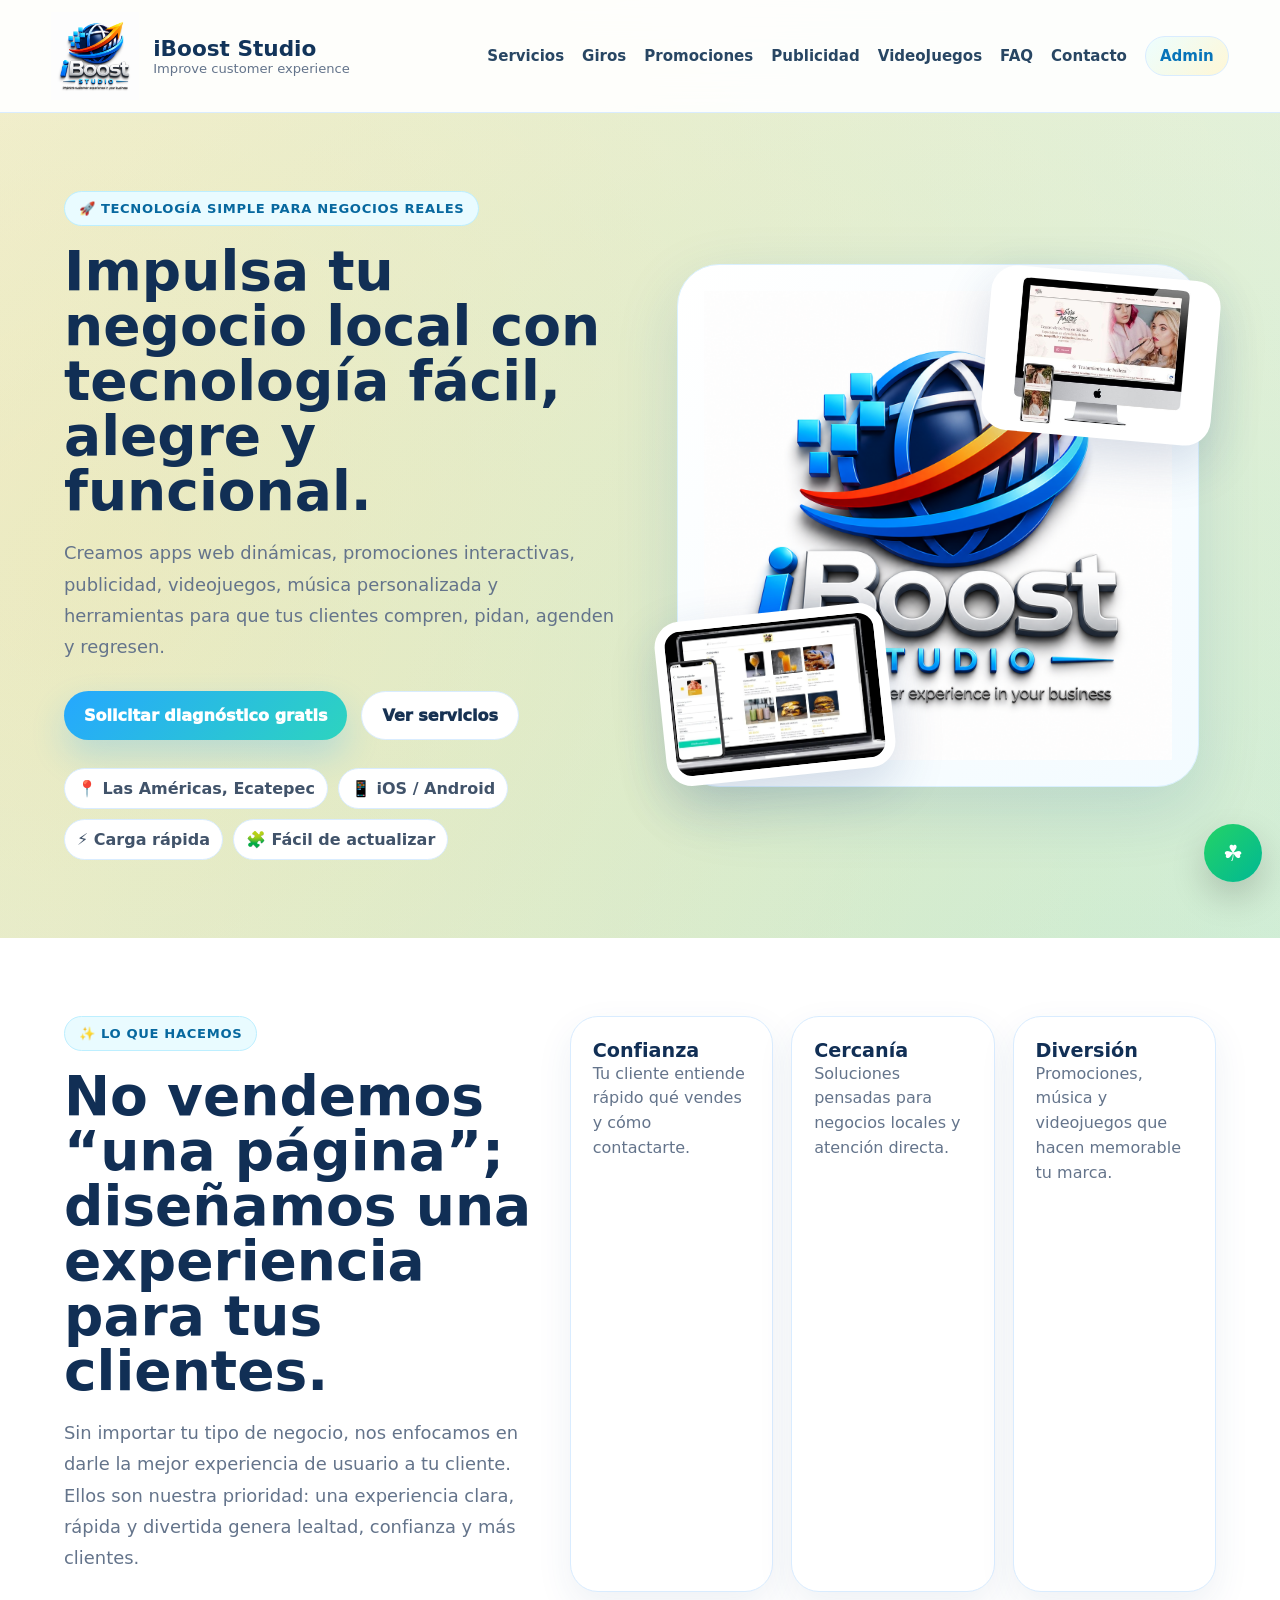
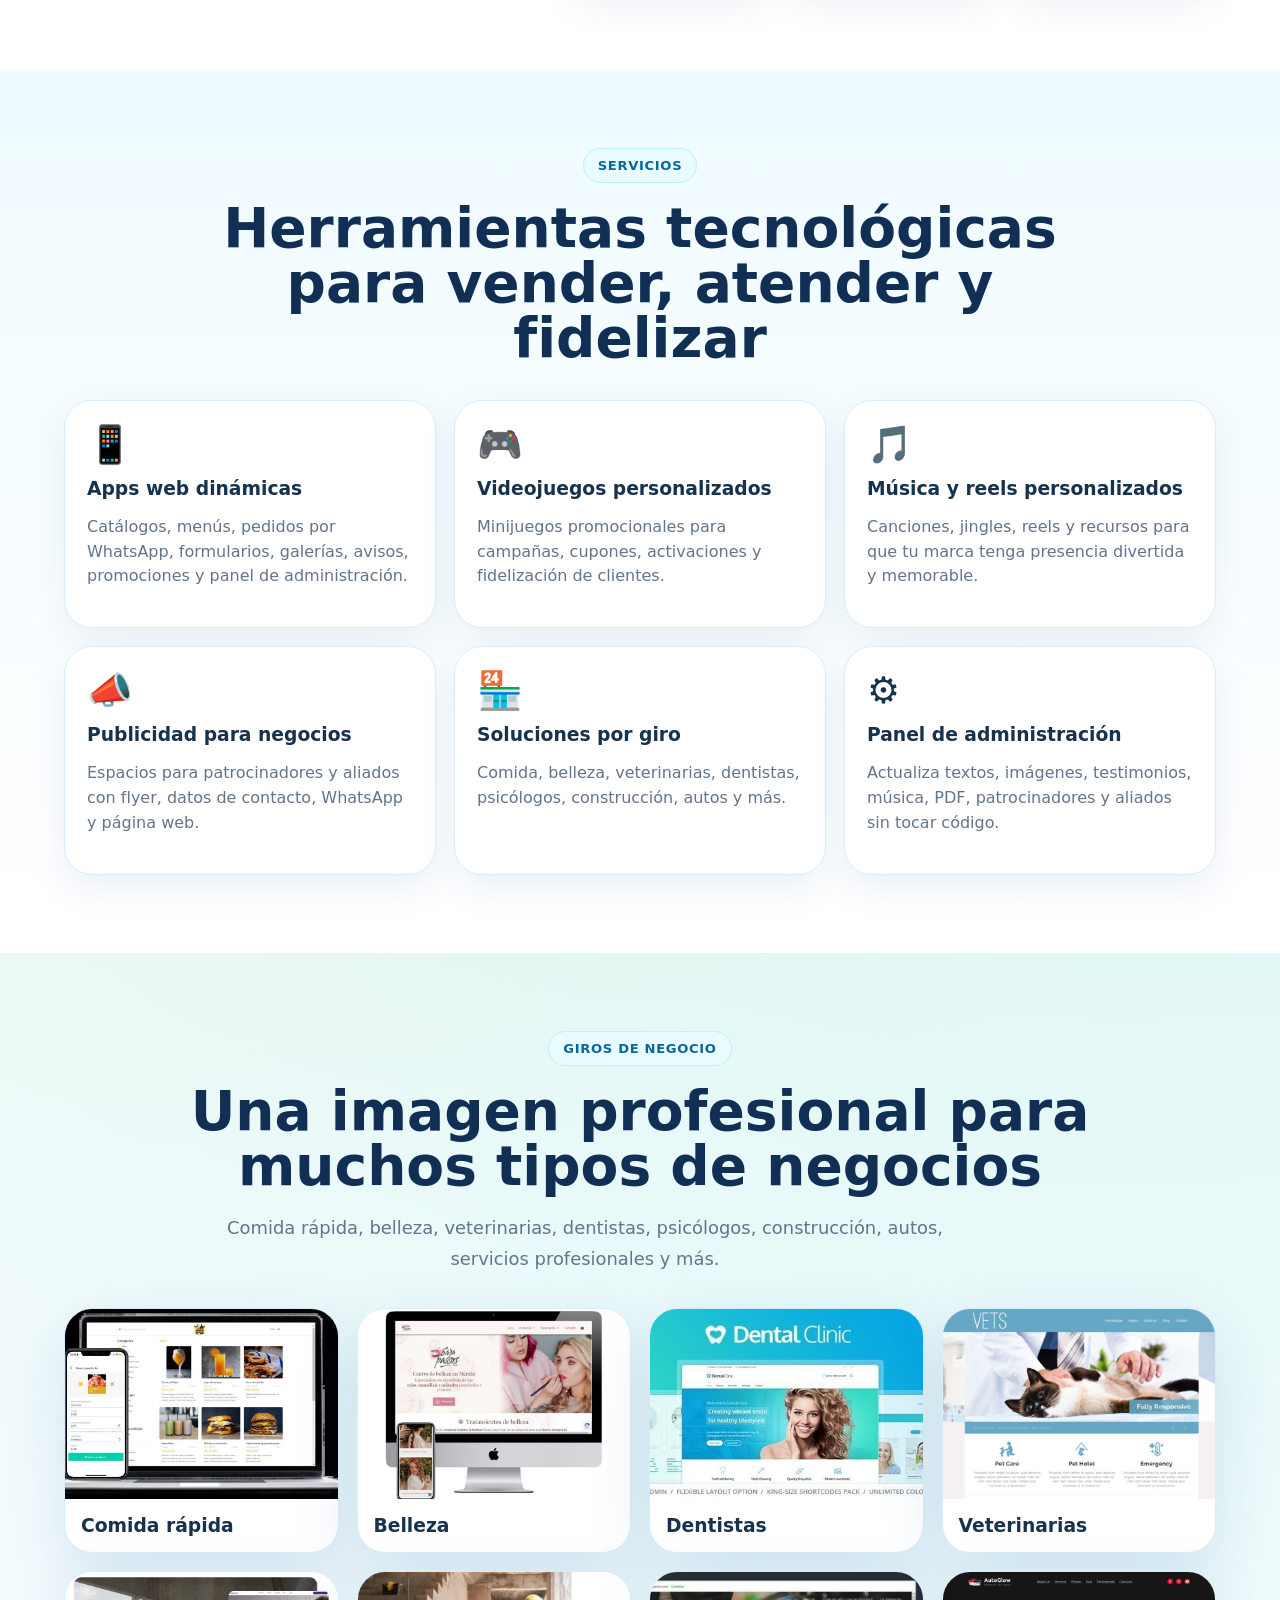
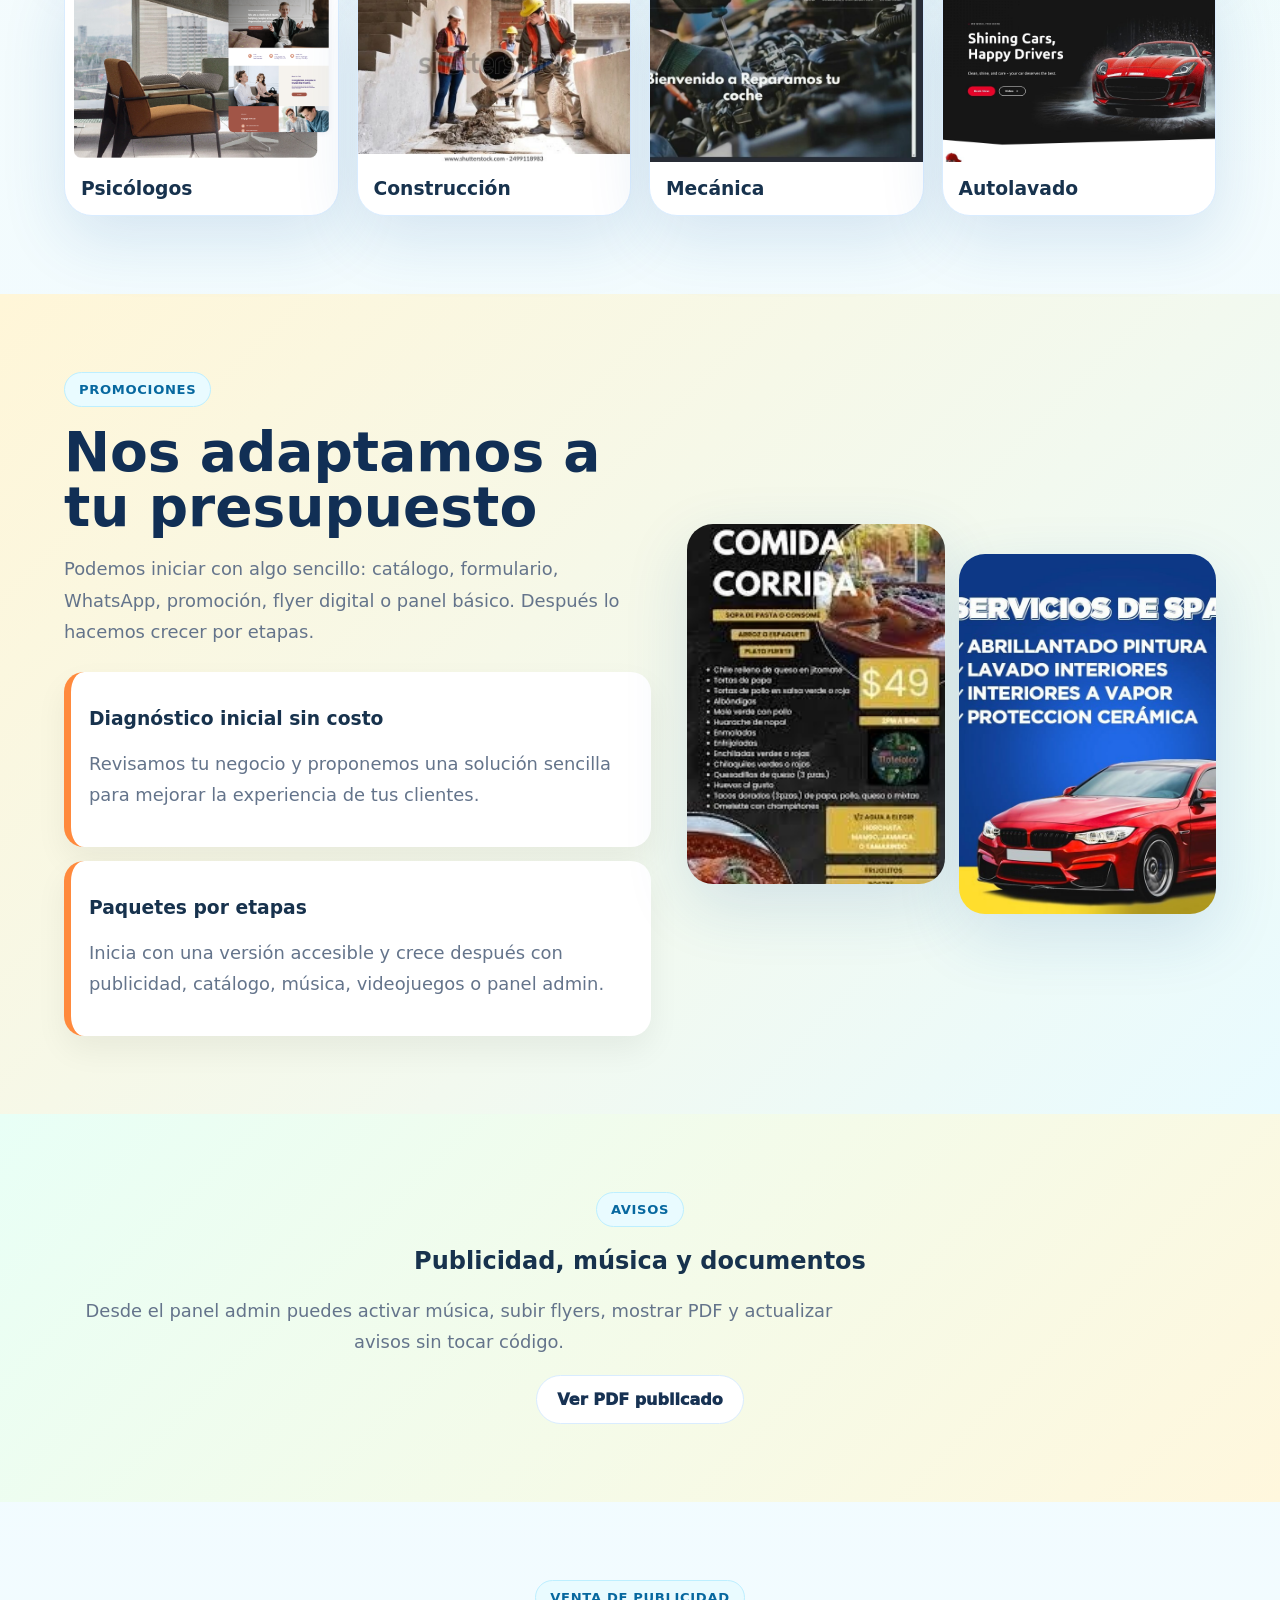
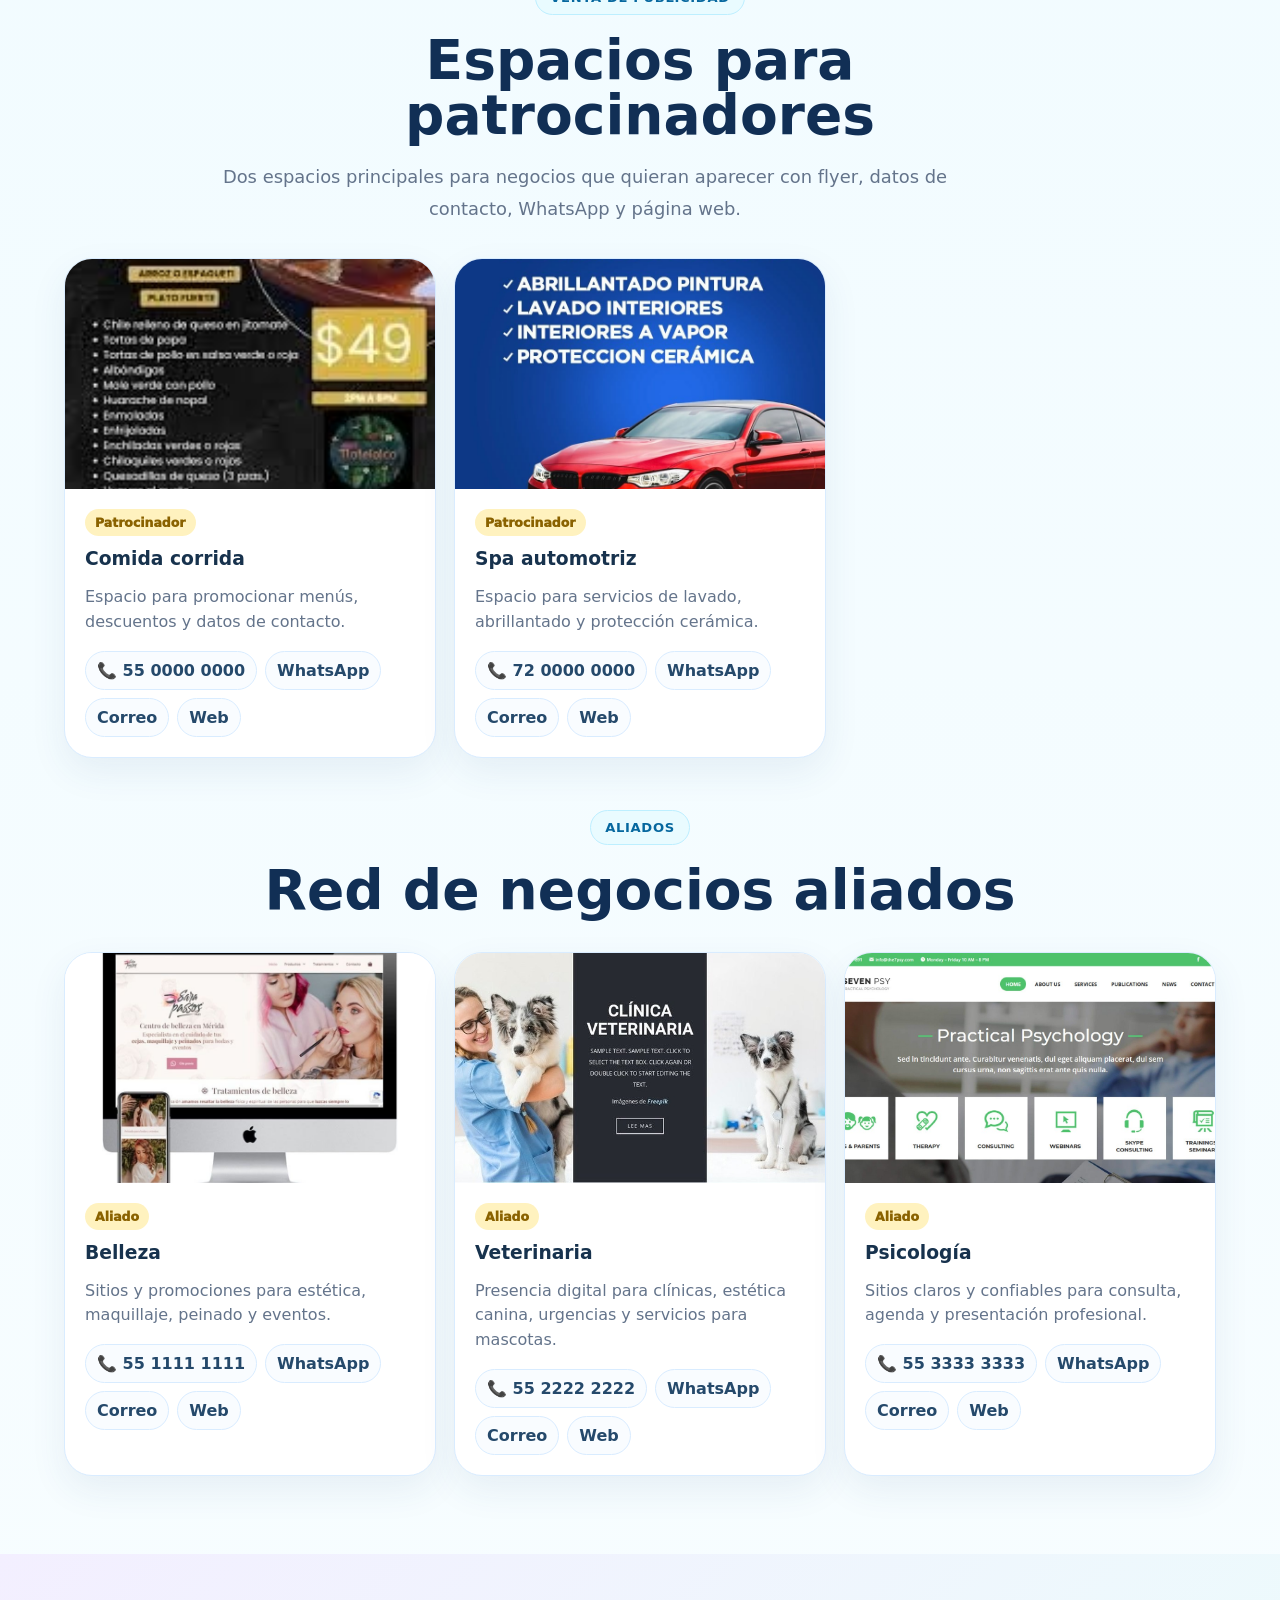
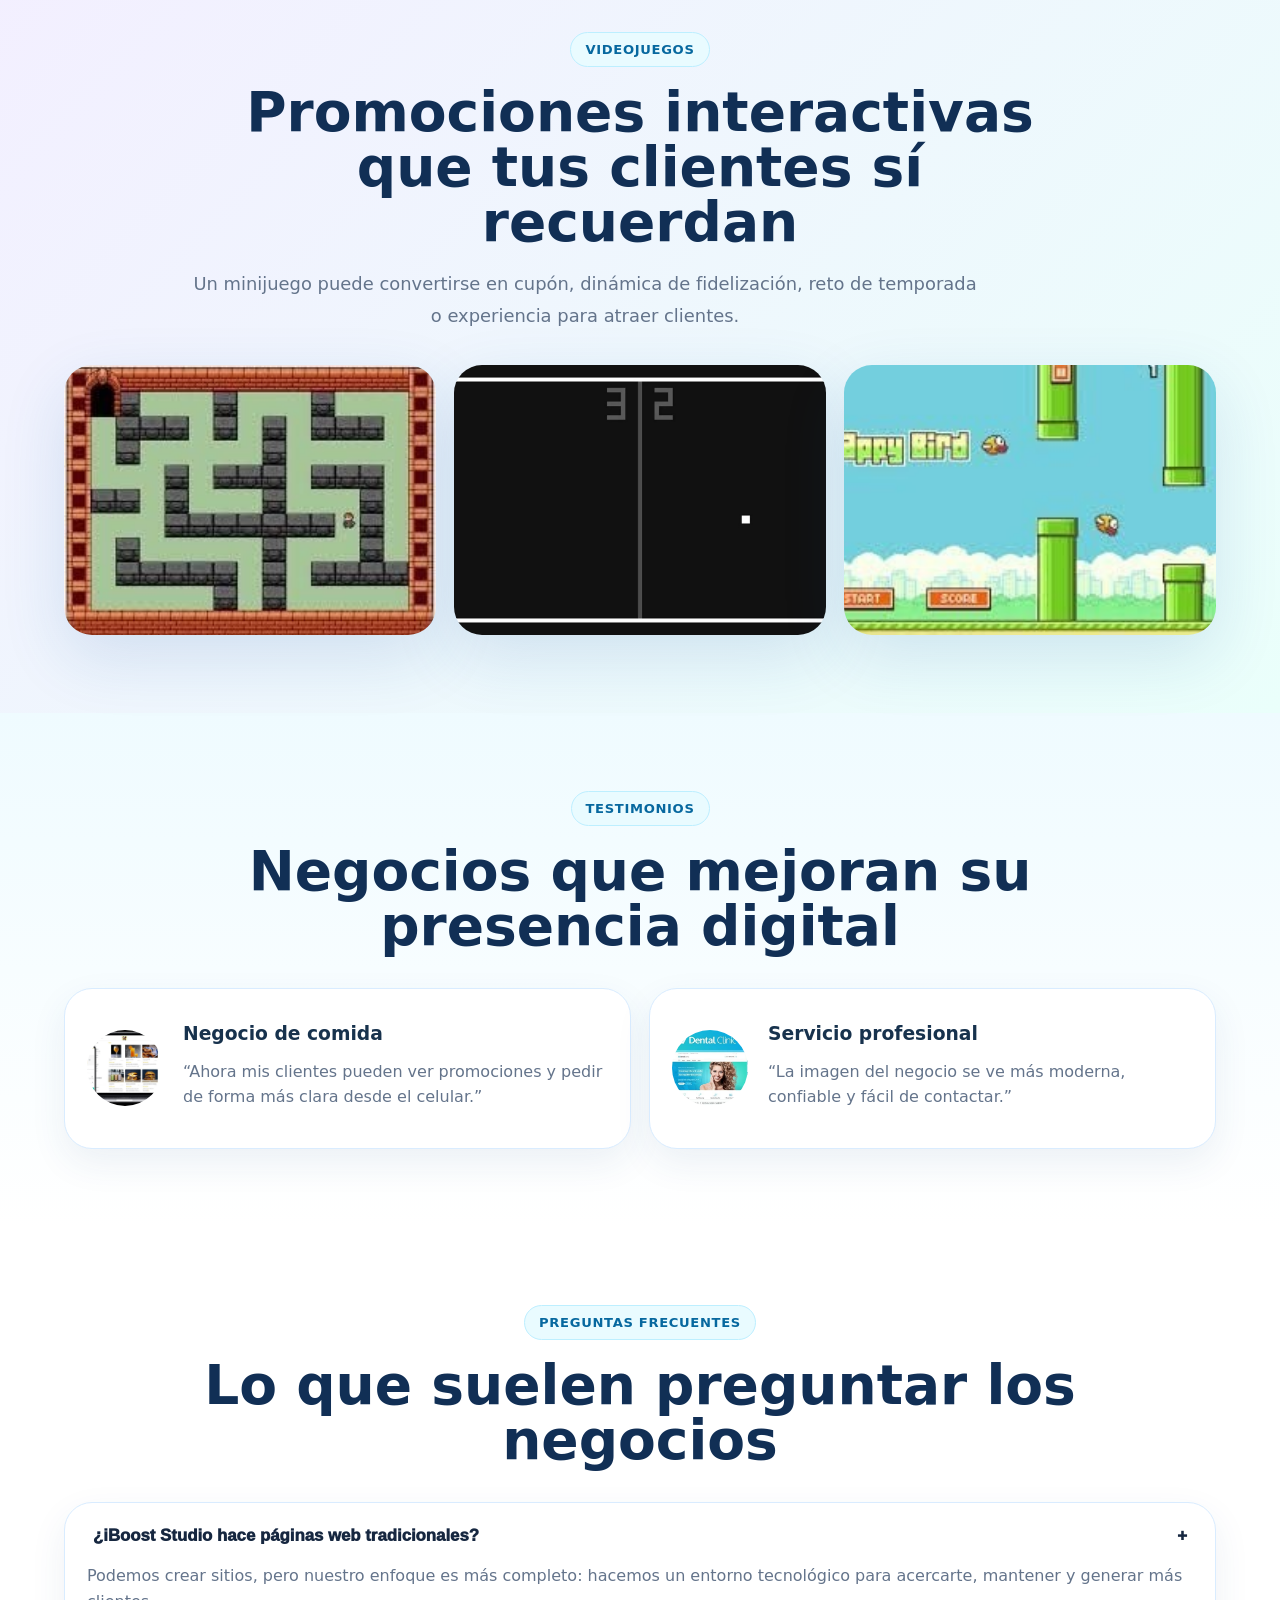
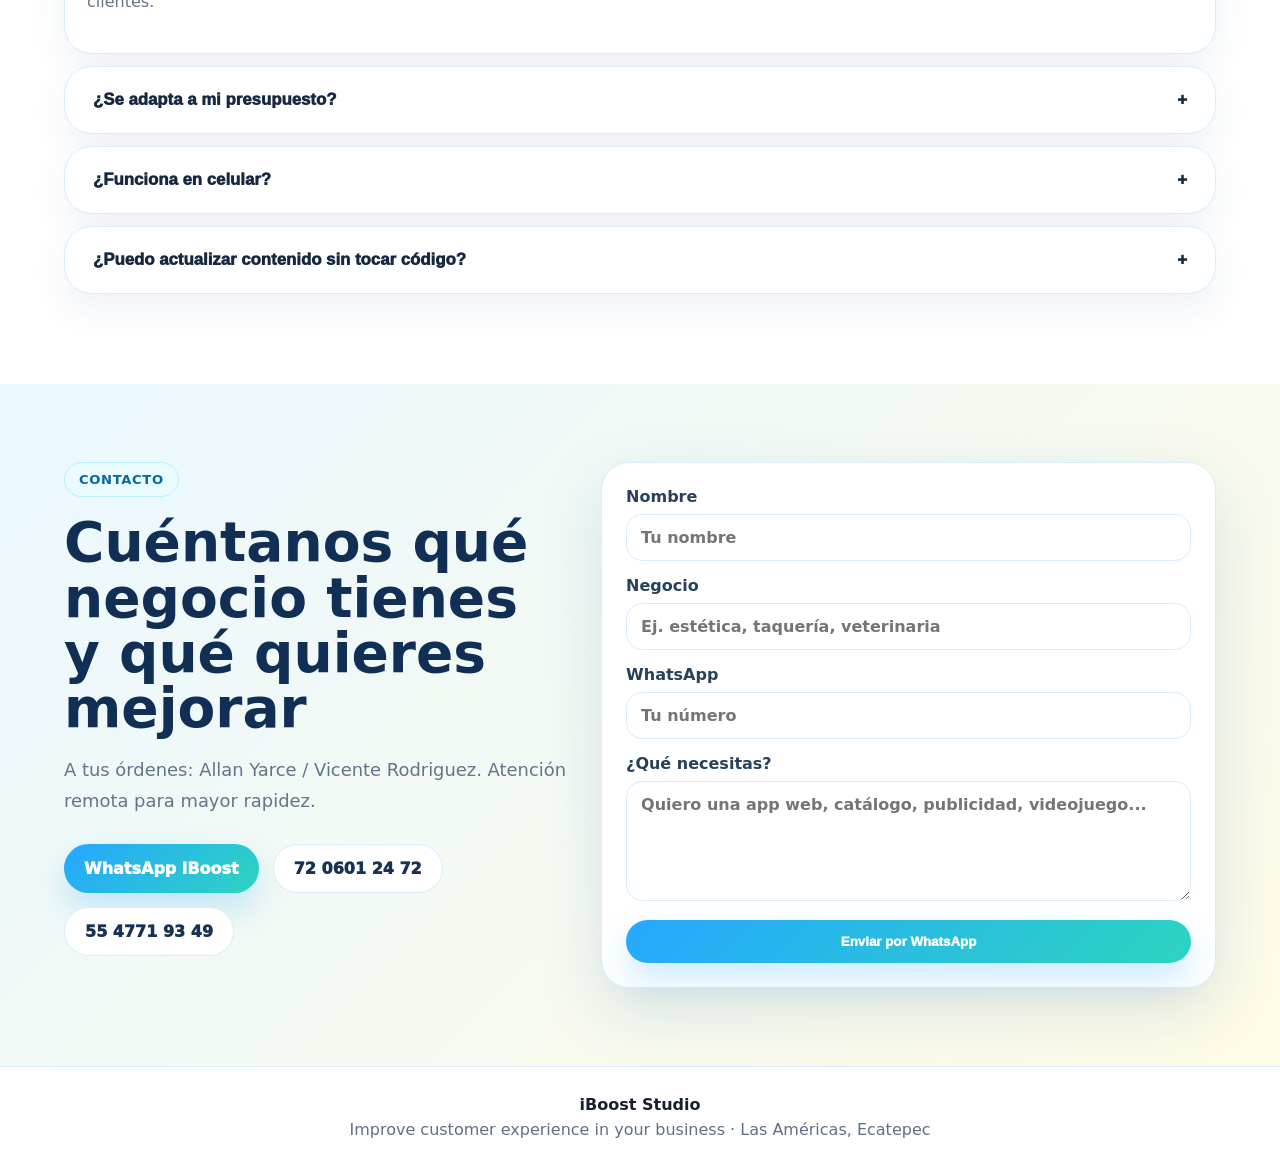
==== index.html @ 2ede858c "Add files via upload" ====
<!doctype html>
<html lang="es">
<head>
  <meta charset="utf-8">
  <meta name="viewport" content="width=device-width,initial-scale=1">
  <title>iBoost Studio | Tecnología para negocios locales</title>
  <meta name="description" content="Apps web, publicidad interactiva, videojuegos, música y herramientas digitales para negocios locales.">
  <link rel="stylesheet" href="assets/style.css?v=10">
</head>
<body>
<header class="site-header">
  <a class="brand" href="#inicio">
    <img src="assets/img/logo.png" alt="iBoost Studio logo">
    <span><strong>iBoost Studio</strong><small>Improve customer experience</small></span>
  </a>
  <button class="menu-toggle" aria-label="Abrir menú">☰</button>
  <nav class="nav">
    <a href="#servicios">Servicios</a>
    <a href="#giros">Giros</a>
    <a href="#promociones">Promociones</a>
    <a href="#publicidad">Publicidad</a>
    <a href="#videojuegos">VideoJuegos</a>
    <a href="#faq">FAQ</a>
    <a href="#contacto">Contacto</a>
    <a href="admin.html" class="pill">Admin</a>
  </nav>
</header>

<main>
<section id="inicio" class="hero section">
  <div class="hero-copy">
    <span class="eyebrow">🚀 Tecnología simple para negocios reales</span>
    <h1 data-field="hero.title">Impulsa tu negocio local con tecnología fácil, alegre y funcional.</h1>
    <p data-field="hero.subtitle">Creamos apps web dinámicas, promociones interactivas, publicidad, videojuegos, música personalizada y herramientas para que tus clientes compren, pidan, agenden y regresen.</p>
    <div class="hero-actions">
      <a class="btn primary whatsapp-main" href="#">Solicitar diagnóstico gratis</a>
      <a class="btn ghost" href="#servicios">Ver servicios</a>
    </div>
    <div class="trust-row">
      <span>📍 Las Américas, Ecatepec</span>
      <span>📱 iOS / Android</span>
      <span>⚡ Carga rápida</span>
      <span>🧩 Fácil de actualizar</span>
    </div>
  </div>

  <div class="hero-visual">
    <div class="logo-stage">
      <img src="assets/img/logo.png" alt="iBoost Studio">
    </div>
    <div class="floating-card card-a"><img src="assets/img/comida.jpg" alt="App web comida"></div>
    <div class="floating-card card-b"><img src="assets/img/belleza.jpg" alt="App web belleza"></div>
  </div>
</section>

<section class="section intro">
  <div>
    <span class="eyebrow">✨ Lo que hacemos</span>
    <h2>No vendemos “una página”; diseñamos una experiencia para tus clientes.</h2>
    <p data-field="business.description">Sin importar tu tipo de negocio, nos enfocamos en darle la mejor experiencia de usuario a tu cliente.</p>
  </div>
  <div class="mini-grid">
    <article><strong>Confianza</strong><span>Tu cliente entiende rápido qué vendes y cómo contactarte.</span></article>
    <article><strong>Cercanía</strong><span>Soluciones pensadas para negocios locales y atención directa.</span></article>
    <article><strong>Diversión</strong><span>Promociones, música y videojuegos que hacen memorable tu marca.</span></article>
  </div>
</section>

<section id="servicios" class="section soft">
  <div class="section-title">
    <span class="eyebrow">Servicios</span>
    <h2>Herramientas tecnológicas para vender, atender y fidelizar</h2>
  </div>
  <div class="cards services-grid" id="servicesGrid"></div>
</section>

<section id="giros" class="section">
  <div class="section-title">
    <span class="eyebrow">Giros de negocio</span>
    <h2>Una imagen profesional para muchos tipos de negocios</h2>
    <p>Comida rápida, belleza, veterinarias, dentistas, psicólogos, construcción, autos, servicios profesionales y más.</p>
  </div>

  <div class="gallery-grid">
    <article><img src="assets/img/comida.jpg" alt="Negocios de comida"><h3>Comida rápida</h3></article>
    <article><img src="assets/img/belleza.jpg" alt="Belleza"><h3>Belleza</h3></article>
    <article><img src="assets/img/dental.jpg" alt="Dental"><h3>Dentistas</h3></article>
    <article><img src="assets/img/veterinaria.jpg" alt="Veterinaria"><h3>Veterinarias</h3></article>
    <article><img src="assets/img/psicologia-1.png" alt="Psicología"><h3>Psicólogos</h3></article>
    <article><img src="assets/img/construccion.jpg" alt="Construcción"><h3>Construcción</h3></article>
    <article><img src="assets/img/mecanica.jpg" alt="Mecánica"><h3>Mecánica</h3></article>
    <article><img src="assets/img/lavado-auto-2.jpg" alt="Lavado de autos"><h3>Autolavado</h3></article>
  </div>
</section>

<section id="promociones" class="section split cheerful">
  <div>
    <span class="eyebrow">Promociones</span>
    <h2>Nos adaptamos a tu presupuesto</h2>
    <p>Podemos iniciar con algo sencillo: catálogo, formulario, WhatsApp, promoción, flyer digital o panel básico. Después lo hacemos crecer por etapas.</p>
    <div id="promotionsList" class="promo-list"></div>
  </div>
  <div class="poster-stack">
    <img src="assets/img/comida-corrida.jpg" alt="Promoción comida">
    <img src="assets/img/lavado-auto.jpg" alt="Promoción autolavado">
  </div>
</section>

<section id="avisos" class="section notice">
  <span class="eyebrow">Avisos</span>
  <h2>Publicidad, música y documentos</h2>
  <p>Desde el panel admin puedes activar música, subir flyers, mostrar PDF y actualizar avisos sin tocar código.</p>
  <div class="media-box">
    <audio id="siteAudio" controls hidden></audio>
    <a id="pdfLink" class="btn ghost" href="#" target="_blank" hidden>Ver PDF publicado</a>
  </div>
</section>

<section id="publicidad" class="section">
  <div class="section-title">
    <span class="eyebrow">Venta de publicidad</span>
    <h2>Espacios para patrocinadores</h2>
    <p>Dos espacios principales para negocios que quieran aparecer con flyer, datos de contacto, WhatsApp y página web.</p>
  </div>
  <div class="cards ad-grid" id="sponsorsGrid"></div>

  <div class="section-title allies-title">
    <span class="eyebrow">Aliados</span>
    <h2>Red de negocios aliados</h2>
  </div>
  <div class="cards ad-grid" id="alliesGrid"></div>
</section>

<section id="videojuegos" class="section games">
  <div class="section-title">
    <span class="eyebrow">VideoJuegos</span>
    <h2>Promociones interactivas que tus clientes sí recuerdan</h2>
    <p>Un minijuego puede convertirse en cupón, dinámica de fidelización, reto de temporada o experiencia para atraer clientes.</p>
  </div>
  <div class="game-strip">
    <img src="assets/img/videojuego-1.jpg" alt="Videojuego laberinto">
    <img src="assets/img/videojuego-2.jpg" alt="Videojuego pong">
    <img src="assets/img/videojuego-3.jpg" alt="Videojuego flappy">
  </div>
</section>

<section id="testimonios" class="section soft">
  <div class="section-title">
    <span class="eyebrow">Testimonios</span>
    <h2>Negocios que mejoran su presencia digital</h2>
  </div>
  <div class="cards testimonial-grid" id="testimonialsGrid"></div>
</section>

<section id="faq" class="section faq">
  <div class="section-title">
    <span class="eyebrow">Preguntas frecuentes</span>
    <h2>Lo que suelen preguntar los negocios</h2>
  </div>
  <div id="faqList"></div>
</section>

<section id="contacto" class="section contact">
  <div>
    <span class="eyebrow">Contacto</span>
    <h2>Cuéntanos qué negocio tienes y qué quieres mejorar</h2>
    <p>A tus órdenes: Allan Yarce / Vicente Rodriguez. Atención remota para mayor rapidez.</p>
    <div class="contact-actions">
      <a class="btn primary whatsapp-main" href="#">WhatsApp iBoost</a>
      <a class="btn ghost" href="tel:7206012472">72 0601 24 72</a>
      <a class="btn ghost" href="tel:5547719349">55 4771 93 49</a>
    </div>
  </div>
  <form class="contact-form" id="contactForm">
    <label>Nombre<input required name="name" placeholder="Tu nombre"></label>
    <label>Negocio<input required name="business" placeholder="Ej. estética, taquería, veterinaria"></label>
    <label>WhatsApp<input required name="phone" placeholder="Tu número"></label>
    <label>¿Qué necesitas?<textarea required name="message" placeholder="Quiero una app web, catálogo, publicidad, videojuego..."></textarea></label>
    <button class="btn primary" type="submit">Enviar por WhatsApp</button>
  </form>
</section>
</main>

<a class="floating-wa whatsapp-main" href="#" aria-label="WhatsApp">☘</a>
<footer>
  <strong>iBoost Studio</strong>
  <span>Improve customer experience in your business · Las Américas, Ecatepec</span>
</footer>
<script src="assets/app.js?v=10"></script>
</body>
</html>
---- assets/style.css ----
:root{
  --bg:#fffaf0; --card:#ffffff; --ink:#17324d; --muted:#64748b;
  --line:#d9ecff; --sky:#25a7ff; --cyan:#2dd4bf; --yellow:#ffd166;
  --orange:#ff8a3d; --pink:#ff5ca8; --green:#52d273; --purple:#7c5cff;
  --shadow:0 22px 65px rgba(30,95,160,.14); --radius:28px;
}
*{box-sizing:border-box}
html{scroll-behavior:smooth}
body{margin:0;font-family:Inter,system-ui,-apple-system,Segoe UI,Arial,sans-serif;background:
 radial-gradient(circle at 8% 6%,rgba(255,209,102,.35),transparent 26%),
 radial-gradient(circle at 88% 12%,rgba(45,212,191,.28),transparent 28%),
 linear-gradient(180deg,#fffdf7 0%,#f0fbff 45%,#fff 100%);color:var(--ink)}
img{max-width:100%;display:block}
a{text-decoration:none;color:inherit}
.site-header{position:sticky;top:0;z-index:30;display:flex;align-items:center;justify-content:space-between;padding:12px clamp(16px,4vw,58px);background:rgba(255,255,255,.92);backdrop-filter:blur(16px);border-bottom:1px solid var(--line)}
.brand{display:flex;align-items:center;gap:14px}
.brand img{width:88px;height:88px;object-fit:contain}
.brand strong{display:block;font-size:1.35rem;color:#12345a}
.brand small{display:block;color:var(--muted);font-size:.82rem}
.nav{display:flex;align-items:center;gap:18px;font-weight:850;color:#284663}
.nav a{font-size:.94rem}
.pill{background:linear-gradient(135deg,#ecfeff,#fff7d6);color:#0874b9;padding:10px 14px;border-radius:999px;border:1px solid var(--line)}
.menu-toggle{display:none;border:0;background:#e8f7ff;border-radius:14px;padding:10px 13px;font-size:1.25rem}
.section{padding:78px clamp(18px,5vw,76px)}
.hero{display:grid;grid-template-columns:1fr 1fr;gap:40px;align-items:center;min-height:calc(100vh - 110px);overflow:hidden}
.eyebrow{display:inline-flex;align-items:center;gap:8px;color:#07689f;background:#e9fbff;border:1px solid #bdefff;border-radius:999px;padding:9px 14px;font-weight:900;font-size:.82rem;text-transform:uppercase;letter-spacing:.05em}
.hero h1,.section-title h2,.intro h2,.split h2,.contact h2{font-size:clamp(2rem,4.3vw,4.9rem);line-height:1;margin:18px 0;color:#112f55}
.hero p,.section-title p,.intro p,.split p,.contact p,.notice p{font-size:1.12rem;line-height:1.75;color:var(--muted);max-width:790px}
.hero-actions,.contact-actions{display:flex;gap:14px;flex-wrap:wrap;margin-top:28px}
.btn{border:0;display:inline-flex;align-items:center;justify-content:center;gap:10px;padding:14px 20px;border-radius:999px;font-weight:950;cursor:pointer;transition:.2s}
.primary{background:linear-gradient(135deg,var(--sky),var(--cyan));color:#fff;box-shadow:0 16px 34px rgba(37,167,255,.24)}
.ghost{background:#fff;border:1px solid var(--line);color:#173253}
.btn:hover{transform:translateY(-2px)}
.trust-row{display:flex;flex-wrap:wrap;gap:10px;margin-top:28px}
.trust-row span{background:#fff;border:1px solid var(--line);padding:10px 12px;border-radius:999px;color:#41536a;font-weight:800}

.hero-visual{position:relative;min-height:560px;display:flex;align-items:center;justify-content:center}
.logo-stage{width:min(560px,94%);border-radius:42px;background:linear-gradient(135deg,#ffffff,#f3fbff);padding:26px;box-shadow:var(--shadow);border:1px solid #d9f0ff}
.logo-stage img{width:100%;height:auto;object-fit:contain}
.floating-card{position:absolute;border:10px solid white;border-radius:26px;overflow:hidden;box-shadow:0 18px 50px rgba(32,68,120,.18);background:#fff}
.floating-card img{width:210px;height:145px;object-fit:cover}
.card-a{left:0;bottom:28px;transform:rotate(-6deg)}
.card-b{right:0;top:28px;transform:rotate(5deg)}

.intro{display:grid;grid-template-columns:.85fr 1.15fr;gap:28px;background:#fff}
.mini-grid,.services-grid,.ad-grid,.testimonial-grid{display:grid;gap:18px}
.mini-grid{grid-template-columns:repeat(3,1fr)}
.mini-grid article,.card,.faq-item{background:var(--card);border:1px solid var(--line);border-radius:var(--radius);padding:22px;box-shadow:0 14px 36px rgba(36,81,130,.08)}
.mini-grid strong{display:block;font-size:1.2rem;color:#112f55}
.mini-grid span,.card p{color:var(--muted);line-height:1.55}
.soft{background:linear-gradient(180deg,#effbff,#fff)}
.section-title{text-align:center;max-width:900px;margin:0 auto 34px}
.cards{grid-template-columns:repeat(3,minmax(0,1fr))}
.card-icon{font-size:2.3rem}
.card h3{margin:12px 0 8px;color:#17324d}
.gallery-grid{display:grid;grid-template-columns:repeat(4,1fr);gap:18px}
.gallery-grid article{background:#fff;border:1px solid var(--line);border-radius:28px;overflow:hidden;box-shadow:var(--shadow)}
.gallery-grid img{width:100%;height:190px;object-fit:cover}
.gallery-grid h3{margin:0;padding:16px;color:#17324d}
.split{display:grid;grid-template-columns:1fr .9fr;gap:36px;align-items:center}
.cheerful{background:linear-gradient(135deg,#fff6d8,#e9fbff)}
.promo-list{display:grid;gap:14px;margin-top:24px}
.promo-list article{border-left:7px solid var(--orange);background:white;border-radius:20px;padding:18px;box-shadow:0 14px 32px rgba(0,0,0,.06)}
.poster-stack{display:grid;grid-template-columns:1fr 1fr;gap:14px;align-items:center}
.poster-stack img{height:360px;width:100%;object-fit:cover;border-radius:26px;box-shadow:var(--shadow);background:#fff}
.poster-stack img:nth-child(2){transform:translateY(30px)}
.notice{text-align:center;background:linear-gradient(135deg,#e8fff6,#fff7dd)}
.media-box{display:flex;justify-content:center;gap:14px;flex-wrap:wrap;margin-top:18px}
.ad-card{overflow:hidden;padding:0}
.ad-card img{height:230px;width:100%;object-fit:cover}
.ad-content{padding:20px}
.tag{display:inline-flex;background:#fff2bf;color:#8a6200;border-radius:999px;padding:6px 10px;font-weight:950;font-size:.78rem}
.ad-links{display:flex;flex-wrap:wrap;gap:8px;margin-top:14px}
.ad-links a{padding:9px 11px;border:1px solid var(--line);border-radius:999px;font-weight:850;background:#f9fcff;color:#25496b}
.allies-title{margin-top:52px}
.games{background:linear-gradient(135deg,#f3efff,#eafffb)}
.game-strip{display:grid;grid-template-columns:repeat(3,1fr);gap:18px}
.game-strip img{height:270px;width:100%;object-fit:cover;border-radius:var(--radius);box-shadow:var(--shadow);background:#fff}
.testimonial-grid{grid-template-columns:repeat(2,1fr)}
.testimonial-card{display:grid;grid-template-columns:96px 1fr;align-items:center}
.testimonial-card img{width:76px;height:76px;object-fit:cover;border-radius:50%}
.faq{background:#fff}
.faq-item{margin-bottom:12px}
.faq-item button{width:100%;border:0;background:transparent;text-align:left;font-weight:950;font-size:1.05rem;color:#162740;display:flex;justify-content:space-between;cursor:pointer}
.faq-item p{display:none;color:var(--muted);line-height:1.65}
.faq-item.open p{display:block}
.contact{display:grid;grid-template-columns:.9fr 1.1fr;gap:34px;background:linear-gradient(135deg,#eaf8ff,#fffbe6)}
.contact-form{background:#fff;border:1px solid var(--line);border-radius:var(--radius);padding:24px;box-shadow:var(--shadow);display:grid;gap:15px}
.contact-form label{font-weight:900;color:#27405c}
.contact-form input,.contact-form textarea{width:100%;margin-top:8px;border:1px solid var(--line);border-radius:16px;padding:13px 14px;font:inherit}
.contact-form textarea{min-height:120px;resize:vertical}
.floating-wa{position:fixed;right:18px;bottom:18px;width:58px;height:58px;background:linear-gradient(135deg,#24d366,#00b894);color:#fff;border-radius:50%;display:flex;align-items:center;justify-content:center;font-size:1.4rem;box-shadow:0 15px 35px rgba(0,0,0,.18);z-index:40}
footer{padding:28px;text-align:center;background:#fff;border-top:1px solid var(--line);color:#607086}
footer strong{display:block;color:#172033;margin-bottom:6px}

/* Admin original compatible styles */
.admin-body{background:#f4f8fc}.admin-shell{max-width:1180px;margin:0 auto;padding:24px}.admin-top{display:flex;justify-content:space-between;gap:16px;align-items:center;margin-bottom:18px}.admin-panel{background:#fff;border:1px solid var(--line);border-radius:24px;padding:20px;box-shadow:var(--shadow);margin-bottom:18px}.admin-grid{display:grid;grid-template-columns:repeat(2,1fr);gap:14px}.admin-panel label{display:grid;gap:7px;font-weight:800;color:#27405c}.admin-panel input,.admin-panel textarea,.admin-panel select{border:1px solid var(--line);border-radius:14px;padding:12px;font:inherit}.admin-panel textarea{min-height:90px}.row-actions{display:flex;gap:10px;flex-wrap:wrap;margin-top:14px}.status{background:#eef8ff;border:1px solid #bfe9ff;border-radius:16px;padding:12px;color:#0c5d91;font-weight:800;white-space:pre-wrap}.list-editor{display:grid;gap:12px}.edit-card{border:1px solid var(--line);border-radius:18px;padding:14px;background:#fbfdff}.danger{background:#ffecef;color:#b2183b}.small{font-size:.85rem;color:var(--muted)}
.auth-screen{position:fixed;inset:0;z-index:9999;display:flex;align-items:center;justify-content:center;padding:22px;background:linear-gradient(135deg,#eaf8ff,#fff7df)}.auth-card{width:min(430px,100%);background:#fff;border:1px solid var(--line);border-radius:28px;padding:28px;box-shadow:var(--shadow);text-align:center}.auth-card img{width:150px;height:150px;object-fit:contain;margin:0 auto 10px}.auth-card h1{margin:8px 0;color:#0e2545}.auth-card p{color:var(--muted);line-height:1.5}.auth-card form{display:grid;gap:14px;text-align:left;margin-top:18px}.auth-card label{font-weight:900;color:#27405c}.auth-card input{width:100%;margin-top:8px;border:1px solid var(--line);border-radius:16px;padding:13px 14px;font:inherit}.auth-card small{min-height:20px;color:#b2183b;font-weight:800;text-align:center}.admin-locked .admin-shell{display:none}.admin-unlocked .auth-screen{display:none}

@media (max-width:1050px){.gallery-grid{grid-template-columns:repeat(2,1fr)}}
@media (max-width:900px){
  .menu-toggle{display:block}
  .nav{position:absolute;right:14px;top:102px;display:none;flex-direction:column;align-items:flex-start;background:#fff;border:1px solid var(--line);border-radius:20px;padding:16px;box-shadow:var(--shadow)}
  .nav.open{display:flex}
  .hero,.intro,.split,.contact{grid-template-columns:1fr}
  .hero{padding-top:42px}
  .hero-visual{min-height:440px}
  .brand img{width:74px;height:74px}
  .cards,.mini-grid,.game-strip,.testimonial-grid,.admin-grid{grid-template-columns:1fr}
  .section{padding:54px 18px}
  .site-header{padding:10px 16px}
}
@media (max-width:620px){
  .gallery-grid,.poster-stack{grid-template-columns:1fr}
  .poster-stack img:nth-child(2){transform:none}
  .floating-card{display:none}
  .logo-stage{padding:18px}
}
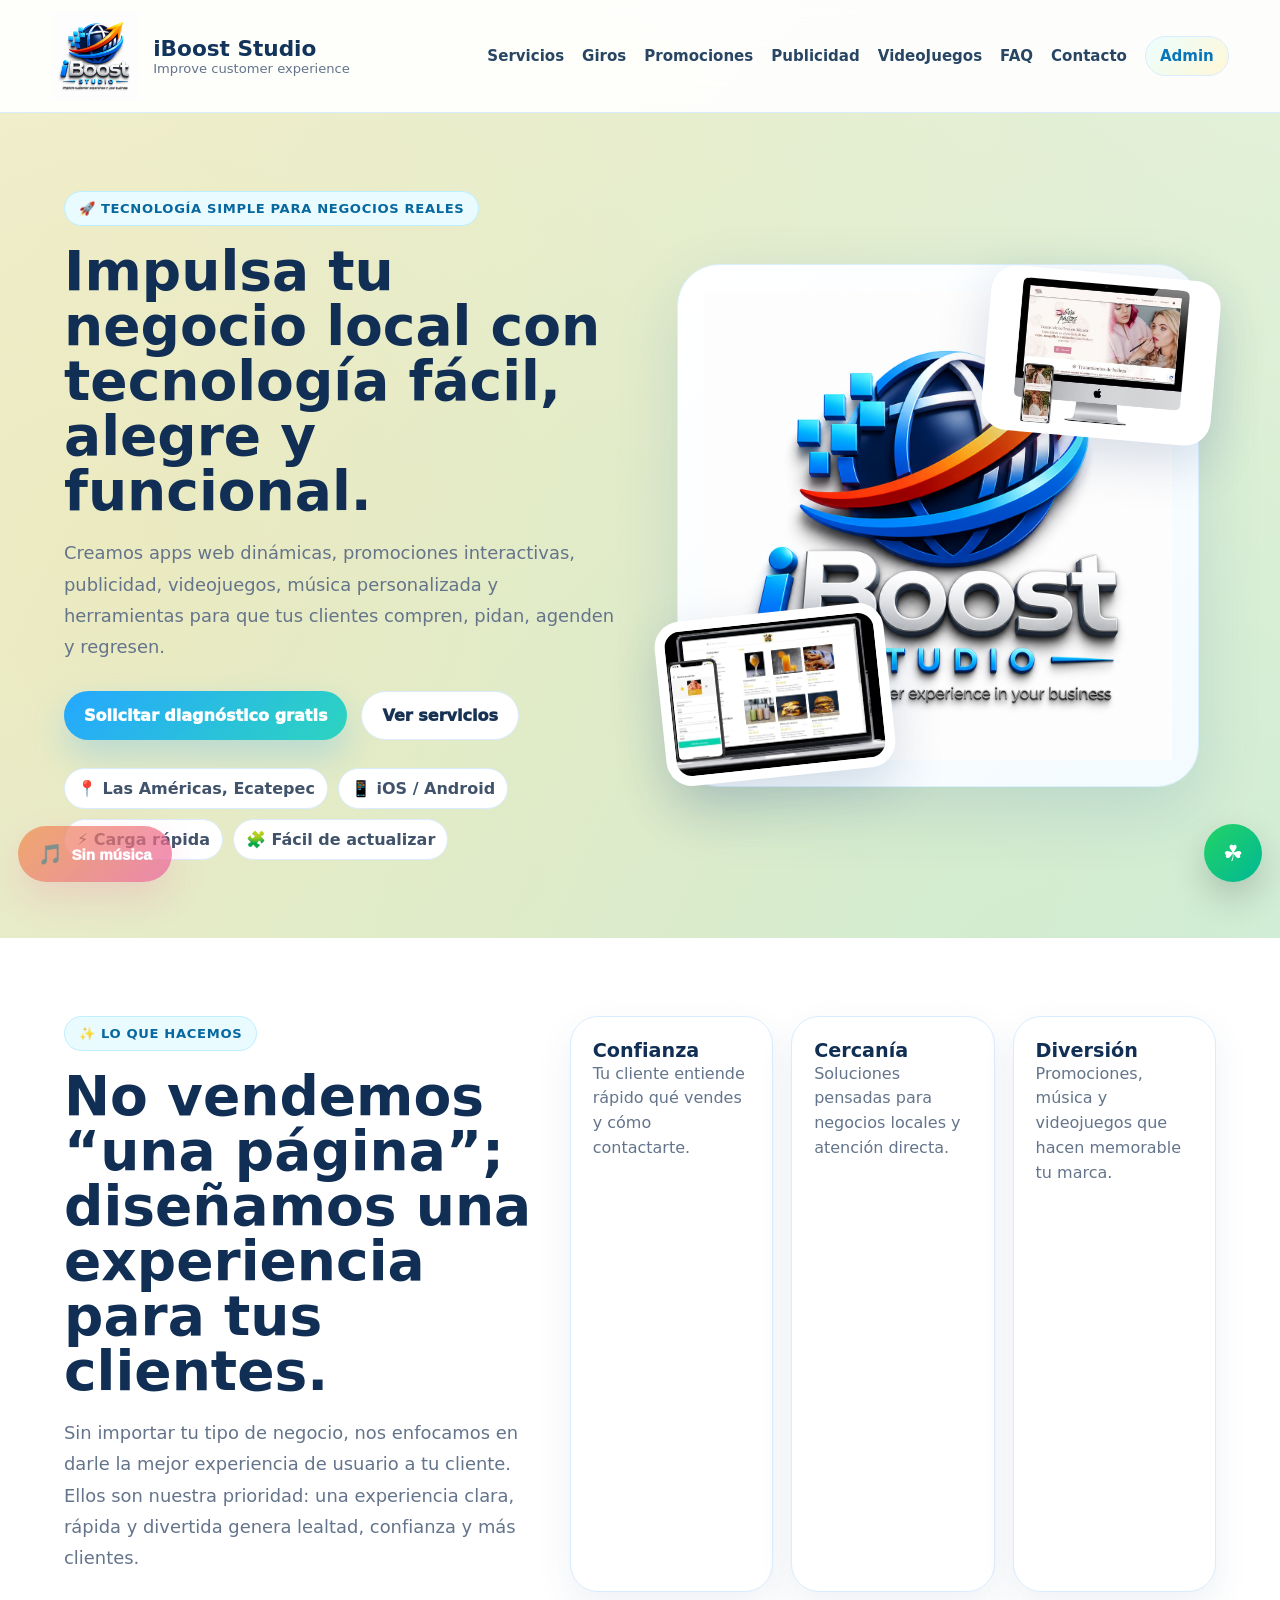
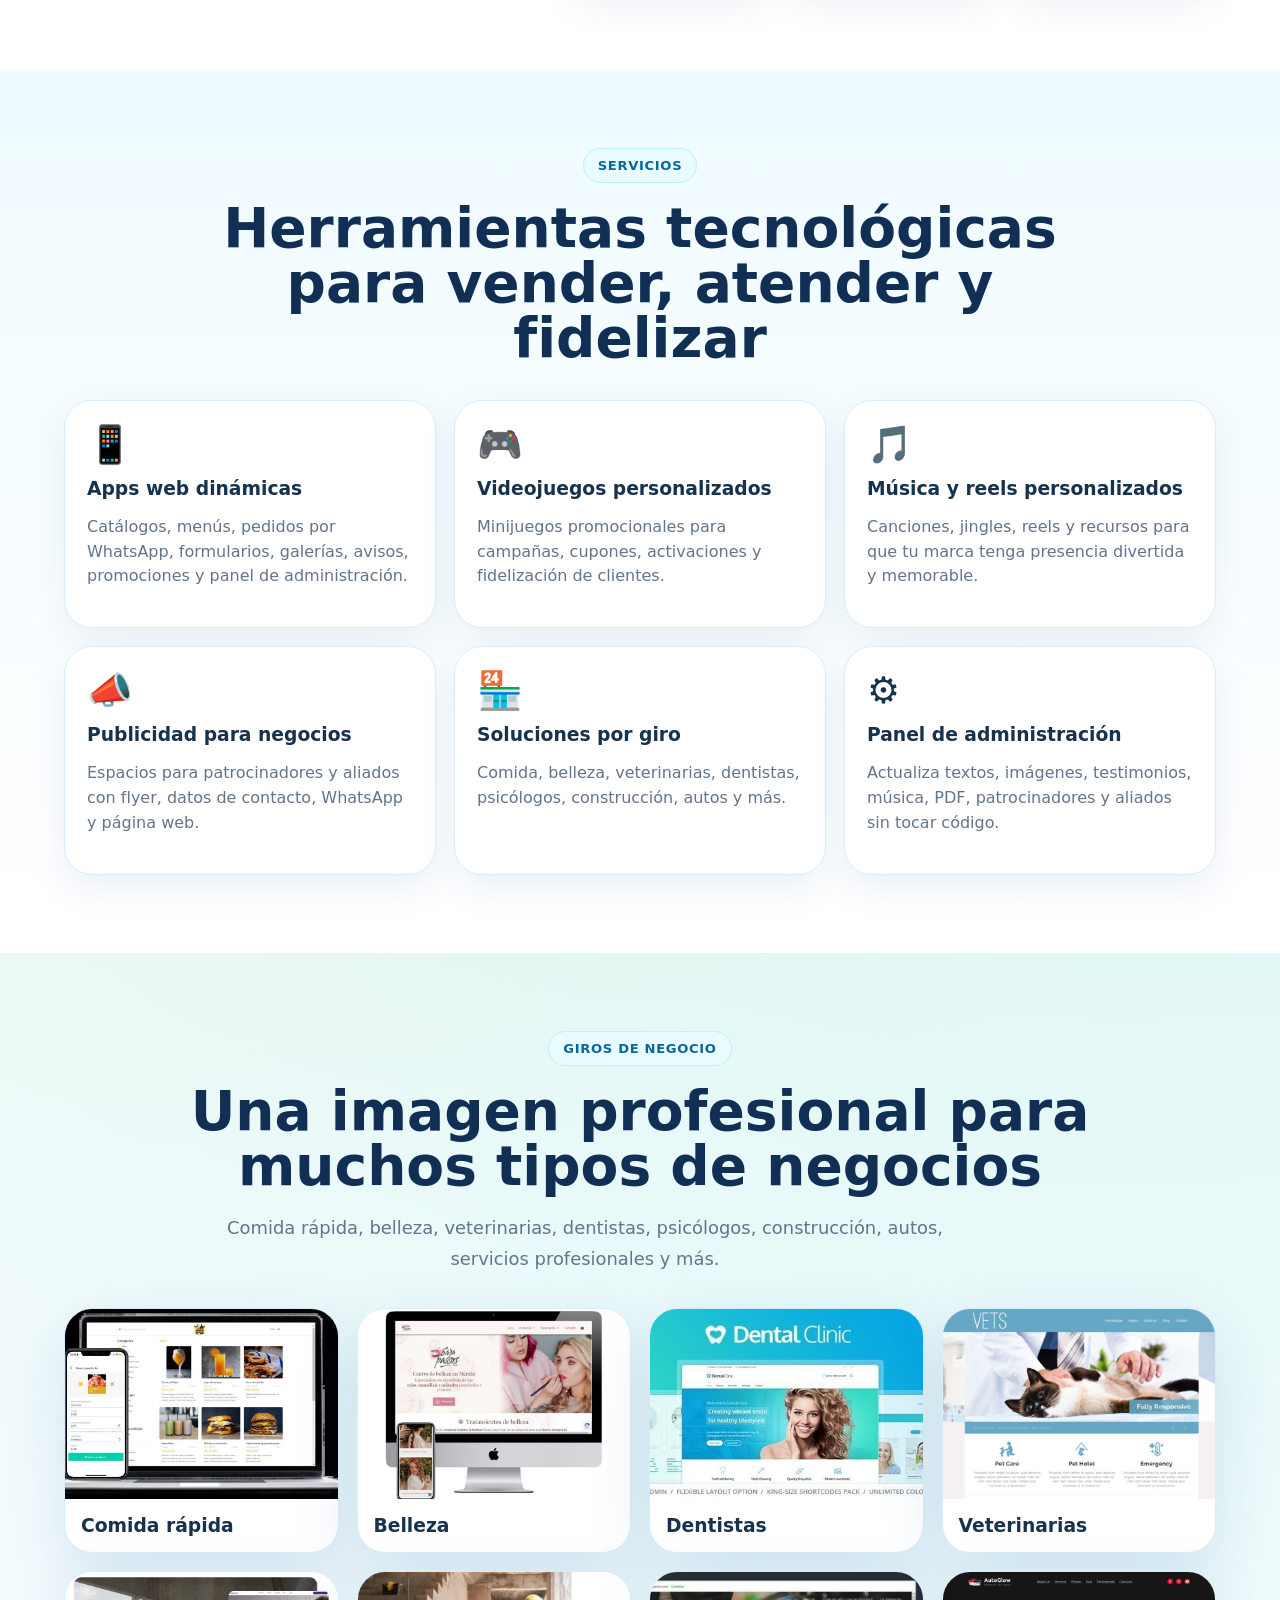
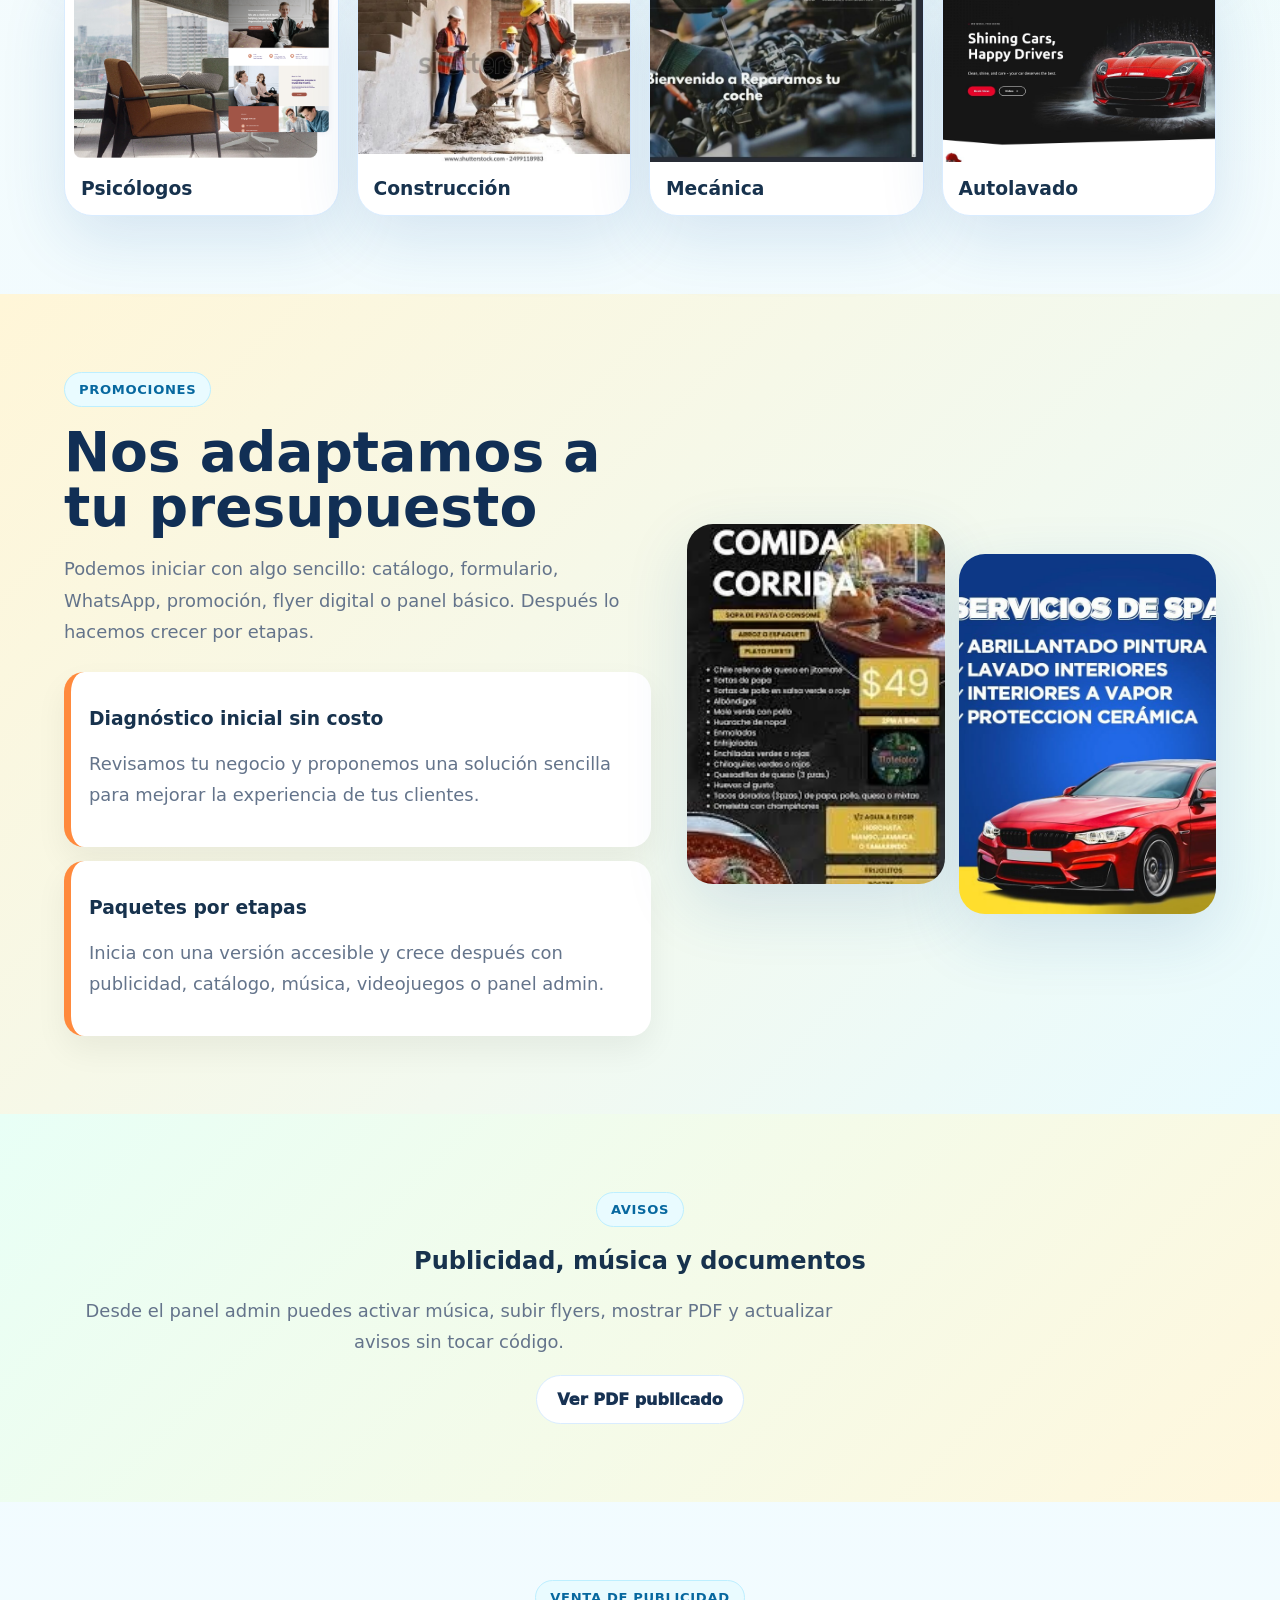
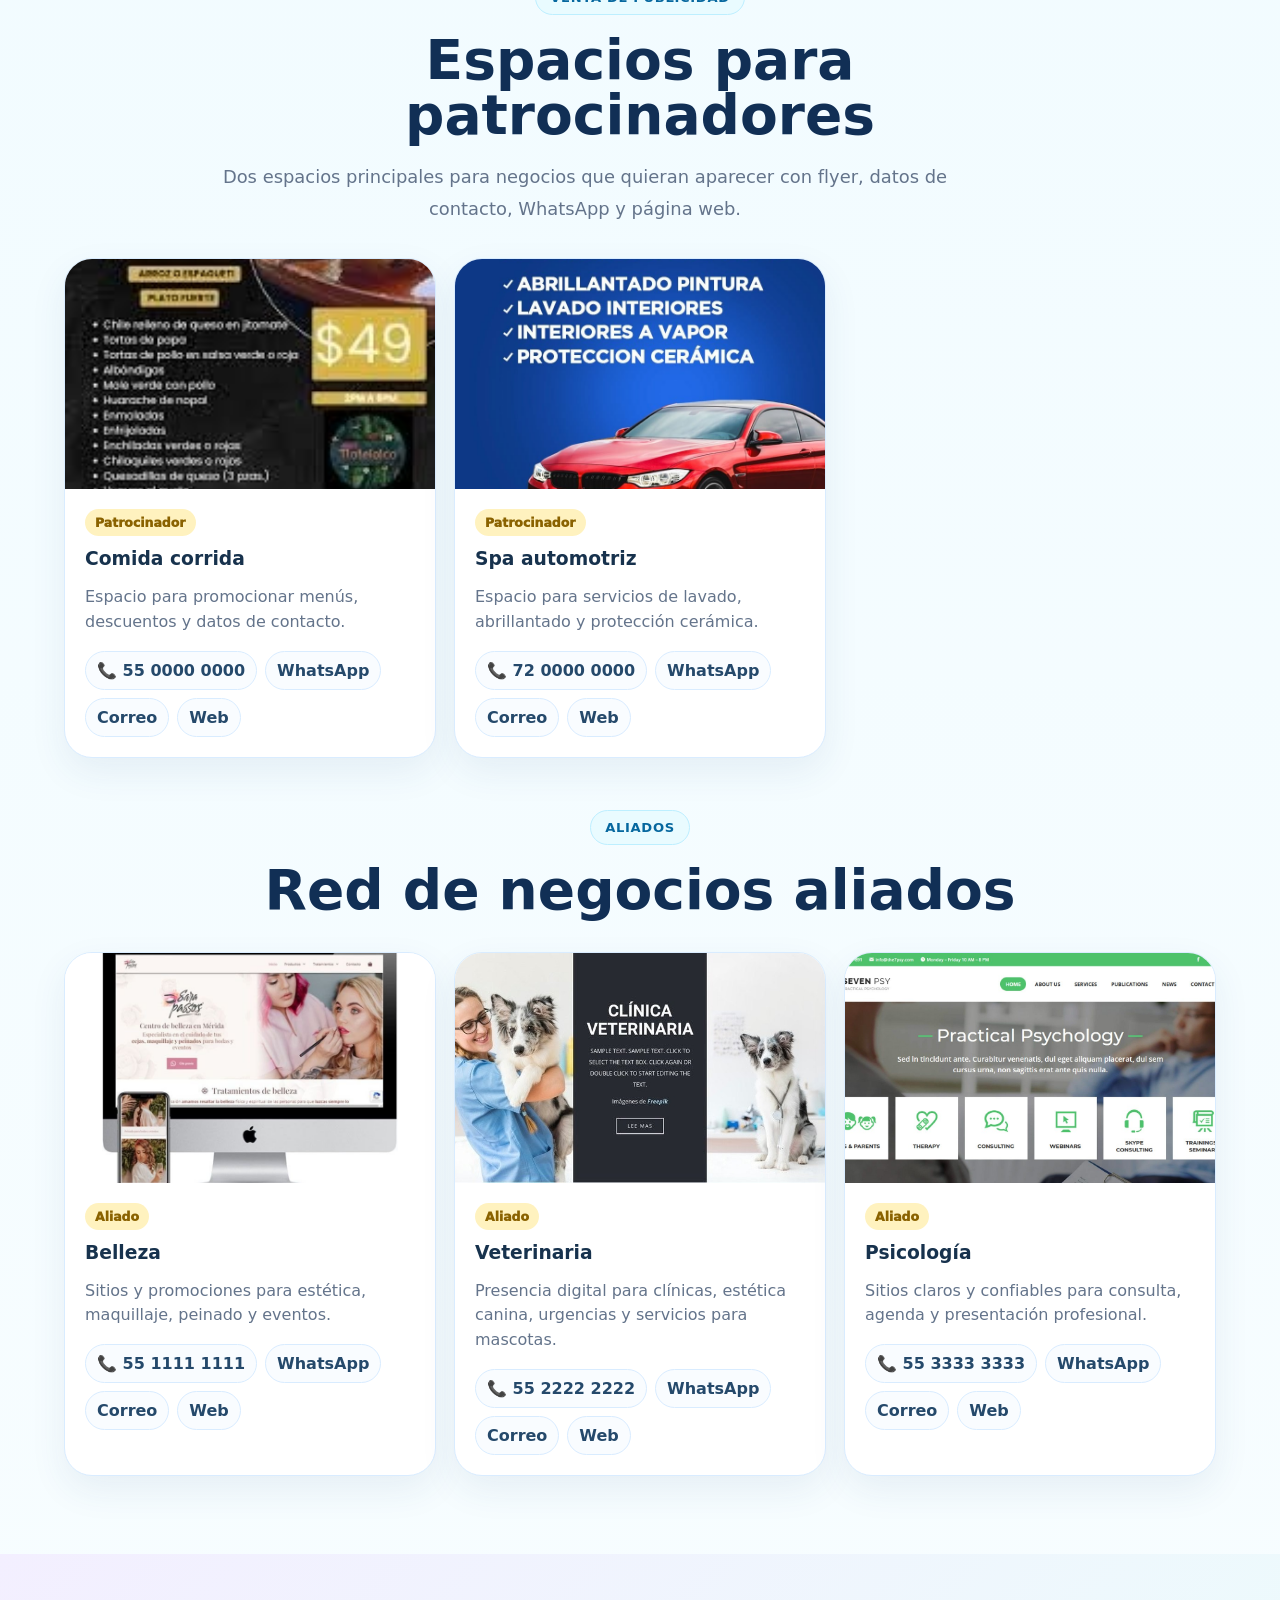
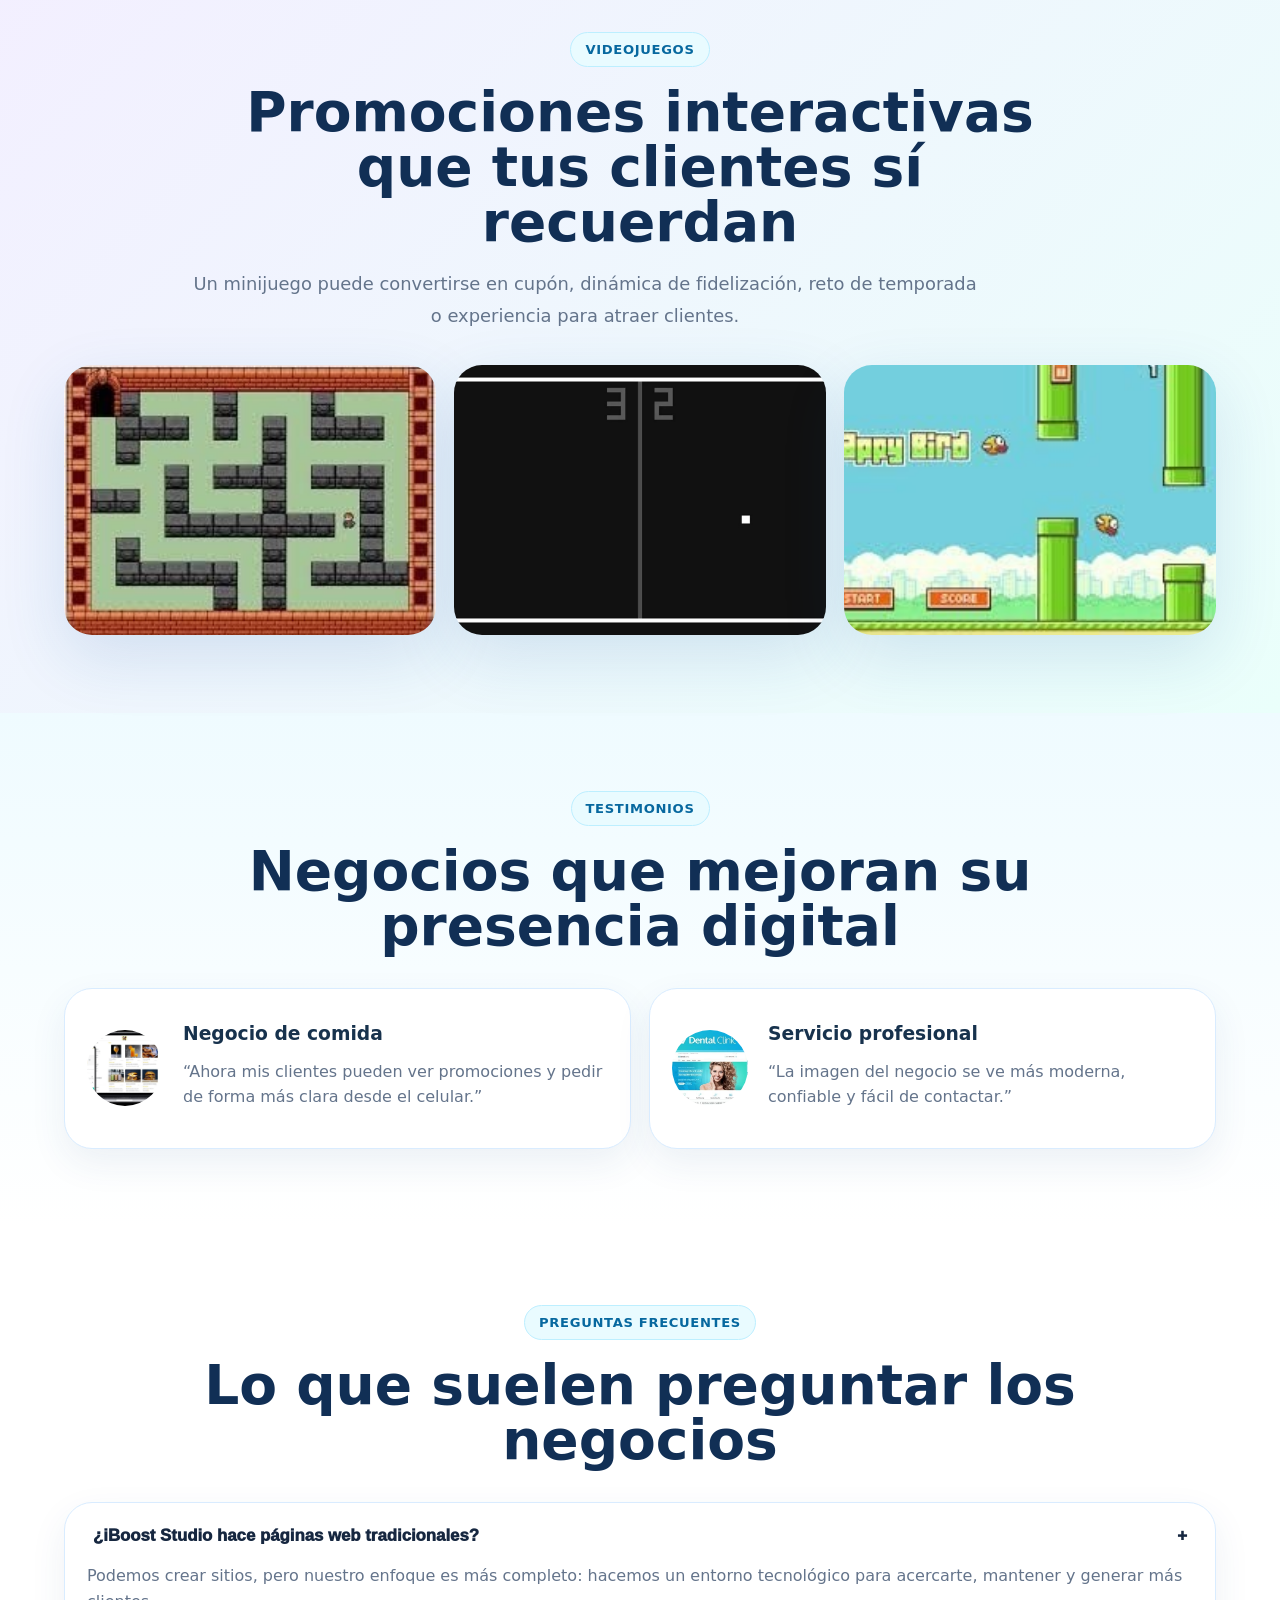
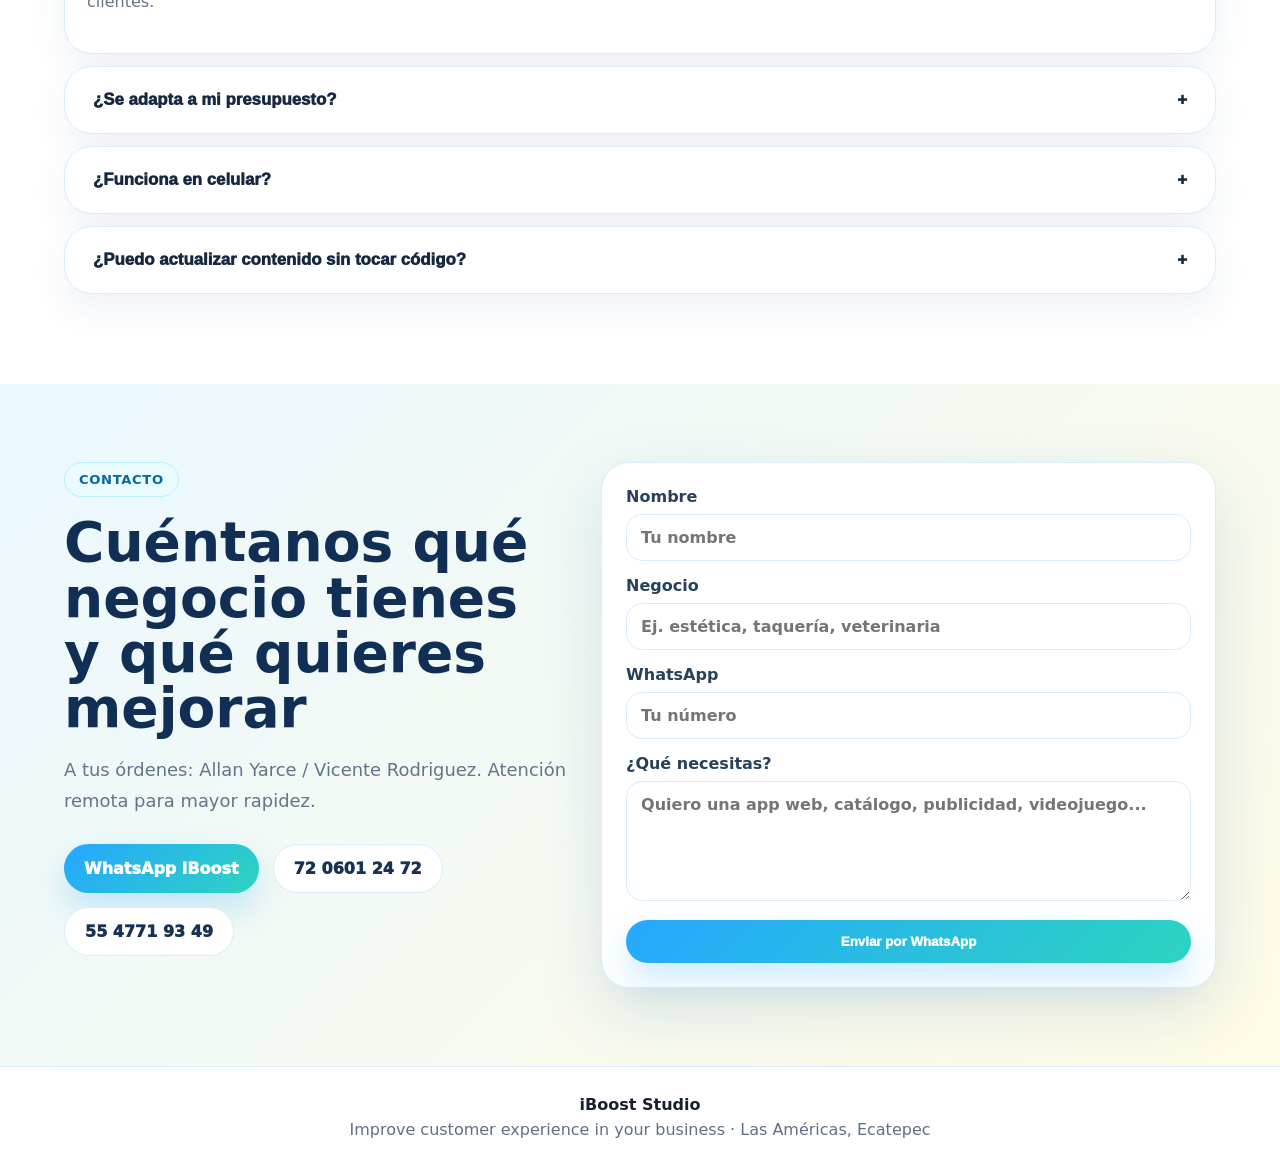
==== commit 89915085: "Add files via upload" ====
--- a/index.html
+++ b/index.html
@@ -5,7 +5,7 @@
   <meta name="viewport" content="width=device-width,initial-scale=1">
   <title>iBoost Studio | Tecnología para negocios locales</title>
   <meta name="description" content="Apps web, publicidad interactiva, videojuegos, música y herramientas digitales para negocios locales.">
-  <link rel="stylesheet" href="assets/style.css?v=10">
+  <link rel="stylesheet" href="assets/style.css?v=11">
 </head>
 <body>
 <header class="site-header">
@@ -181,11 +181,17 @@
 </section>
 </main>
 
+
+<button class="floating-music" id="musicToggle" type="button" aria-label="Activar música" title="Música OFF">
+  <span class="music-icon">🔇</span>
+  <span class="music-label">Música OFF</span>
+</button>
+
 <a class="floating-wa whatsapp-main" href="#" aria-label="WhatsApp">☘</a>
 <footer>
   <strong>iBoost Studio</strong>
   <span>Improve customer experience in your business · Las Américas, Ecatepec</span>
 </footer>
-<script src="assets/app.js?v=10"></script>
+<script src="assets/app.js?v=11"></script>
 </body>
 </html>
--- a/assets/style.css
+++ b/assets/style.css
@@ -117,3 +117,49 @@
   .floating-card{display:none}
   .logo-stage{padding:18px}
 }
+
+
+.floating-music{
+  position:fixed;
+  left:18px;
+  bottom:18px;
+  min-width:154px;
+  height:56px;
+  border:0;
+  border-radius:999px;
+  background:linear-gradient(135deg,#ff8a3d,#ff5ca8);
+  color:#fff;
+  display:flex;
+  align-items:center;
+  justify-content:center;
+  gap:8px;
+  font-weight:950;
+  font-size:.95rem;
+  box-shadow:0 16px 38px rgba(255,92,168,.28);
+  cursor:pointer;
+  z-index:41;
+  transition:transform .2s ease, box-shadow .2s ease, filter .2s ease;
+}
+.floating-music:hover{transform:translateY(-2px);filter:saturate(1.08)}
+.floating-music.is-playing{
+  background:linear-gradient(135deg,#25a7ff,#2dd4bf);
+  box-shadow:0 16px 38px rgba(37,167,255,.28);
+}
+.floating-music.is-disabled{
+  opacity:.72;
+  cursor:not-allowed;
+  filter:grayscale(.15);
+}
+.music-icon{font-size:1.25rem;line-height:1}
+.music-label{white-space:nowrap}
+@media (max-width:620px){
+  .floating-music{
+    left:14px;
+    bottom:14px;
+    min-width:56px;
+    width:56px;
+    padding:0;
+  }
+  .floating-music .music-label{display:none}
+  .floating-wa{right:14px;bottom:14px}
+}
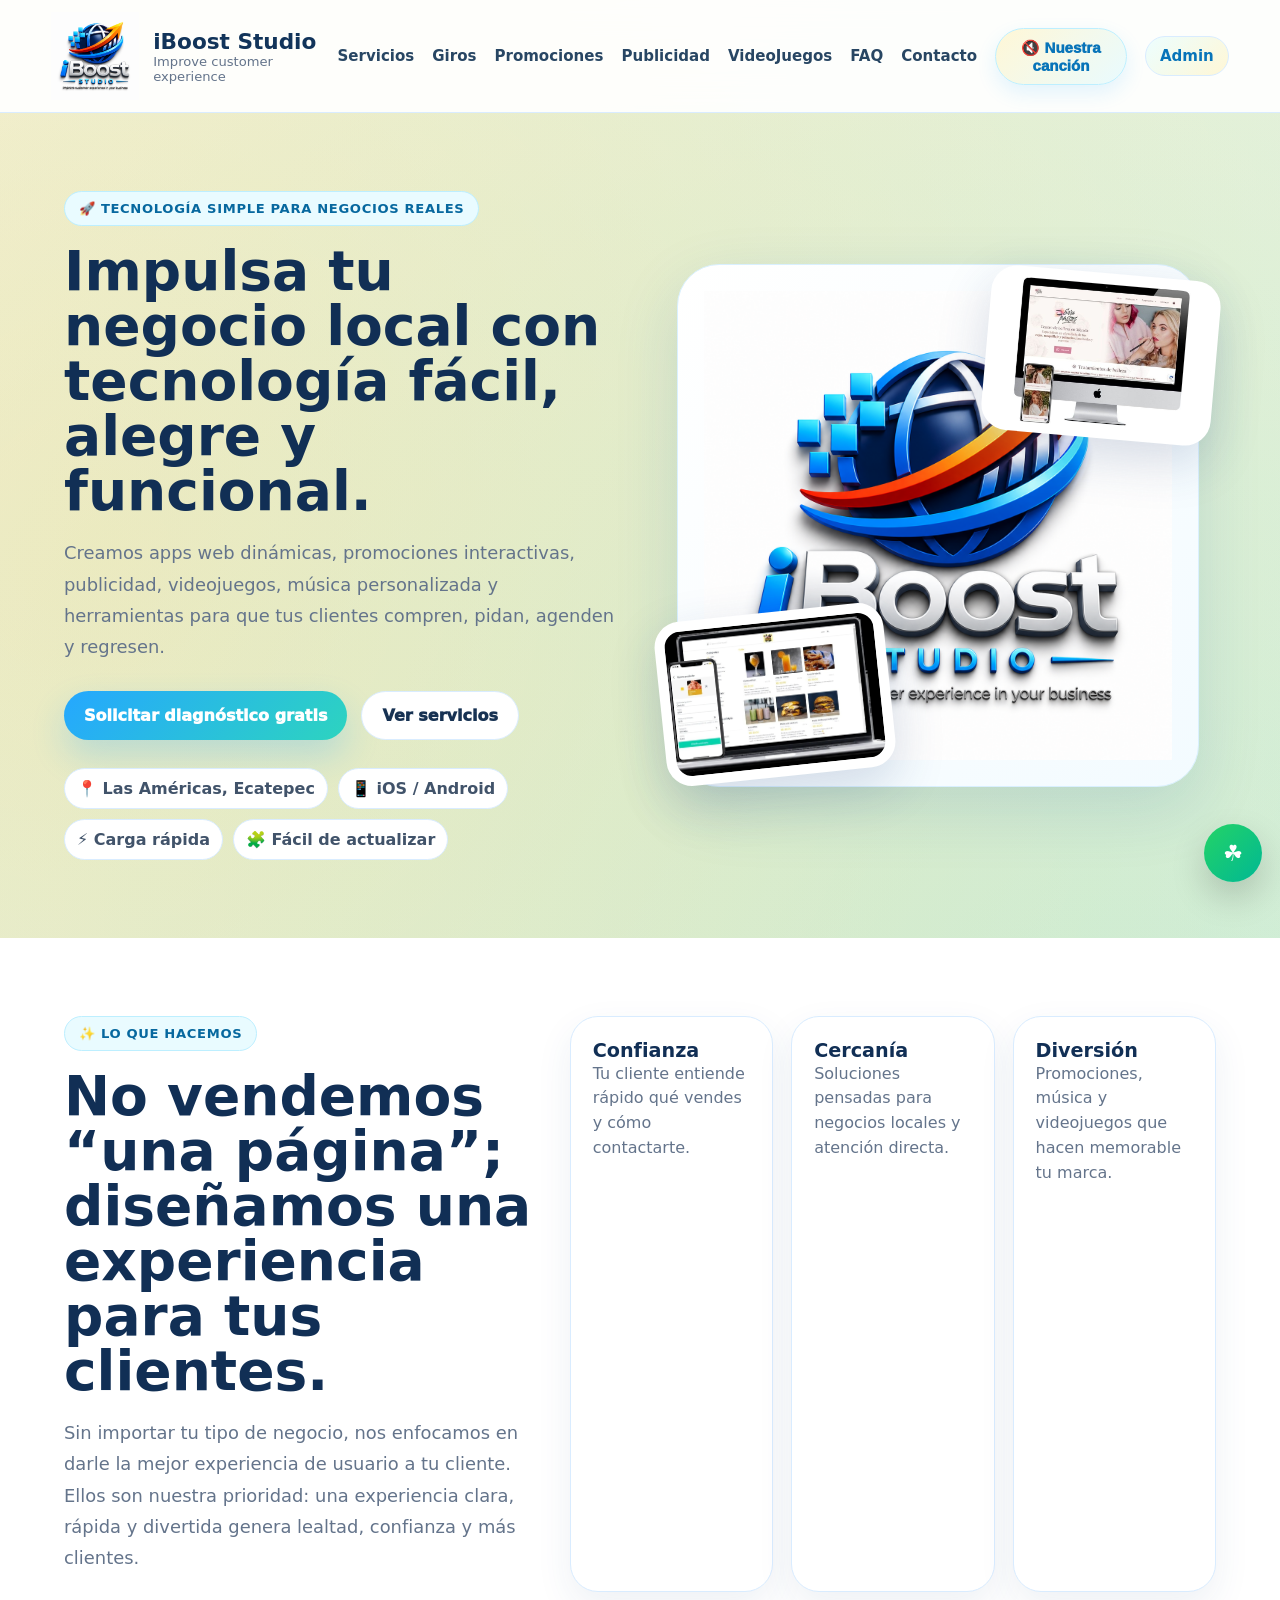
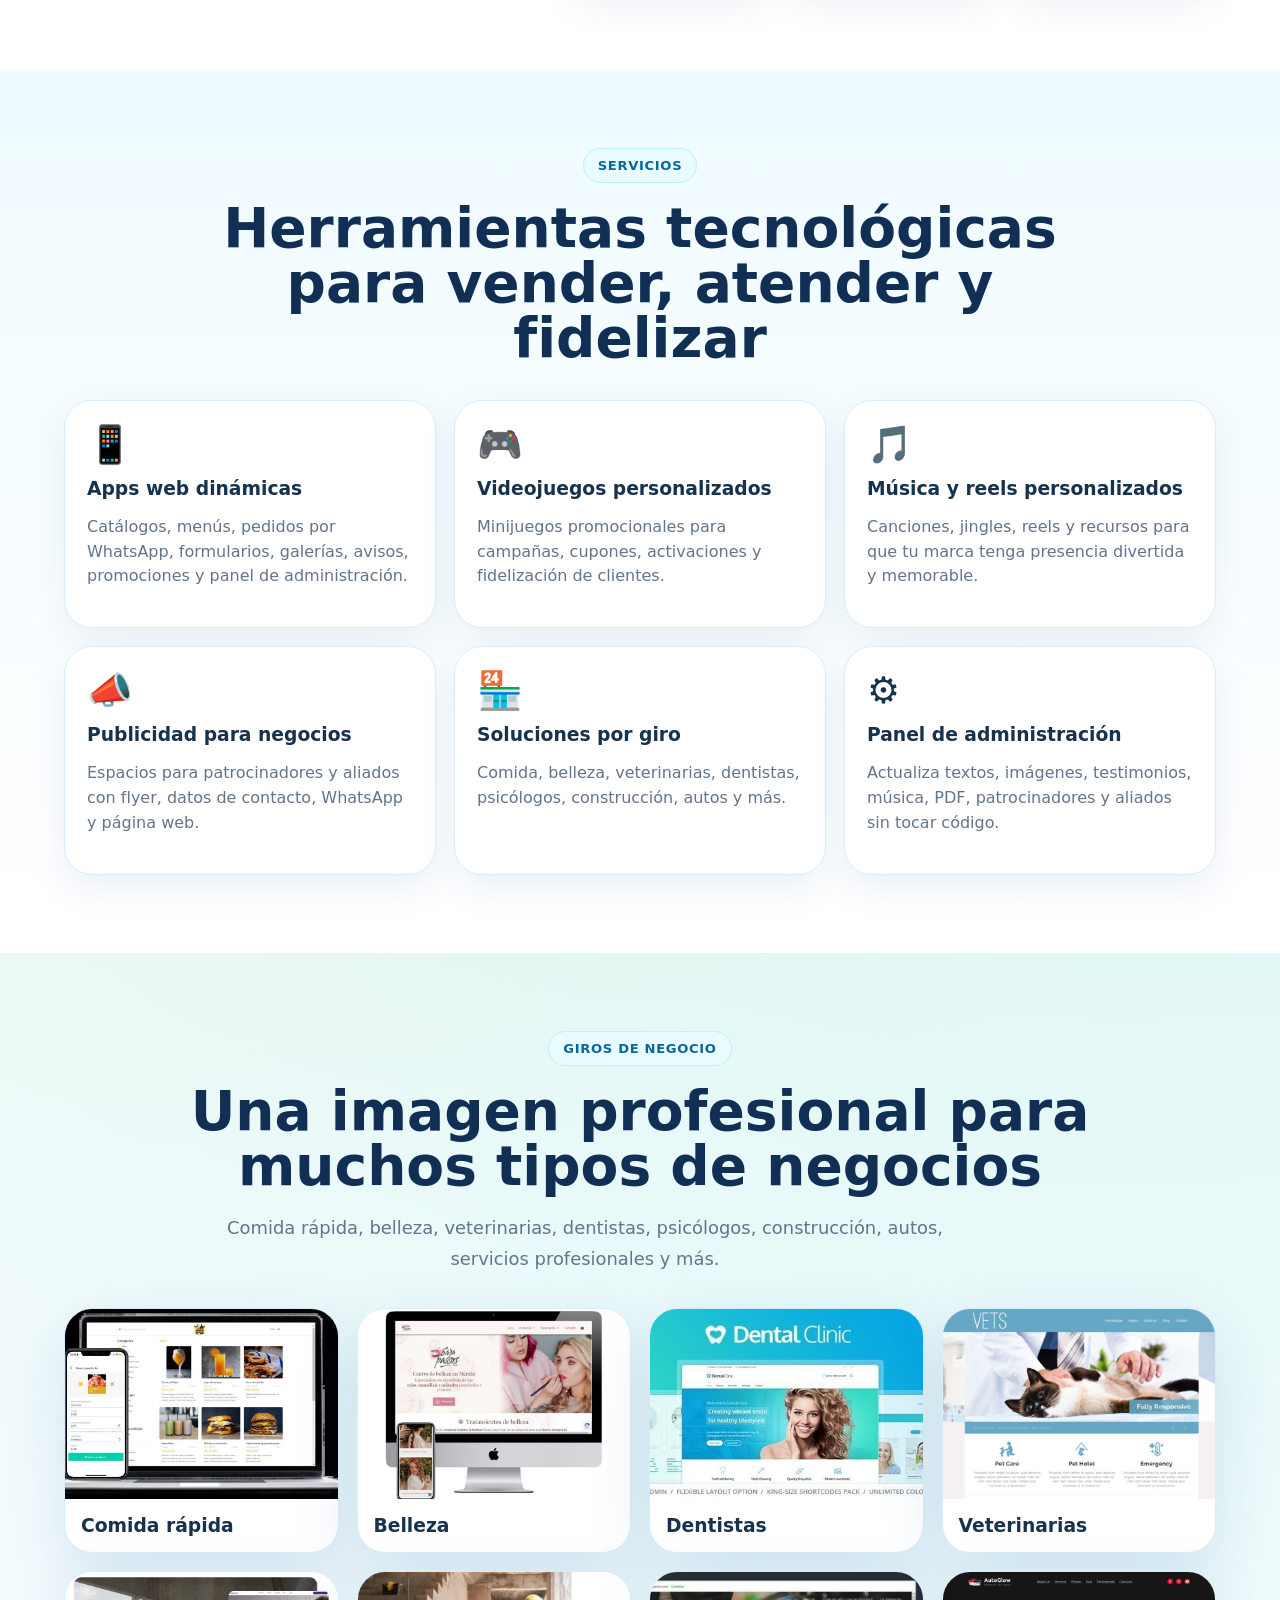
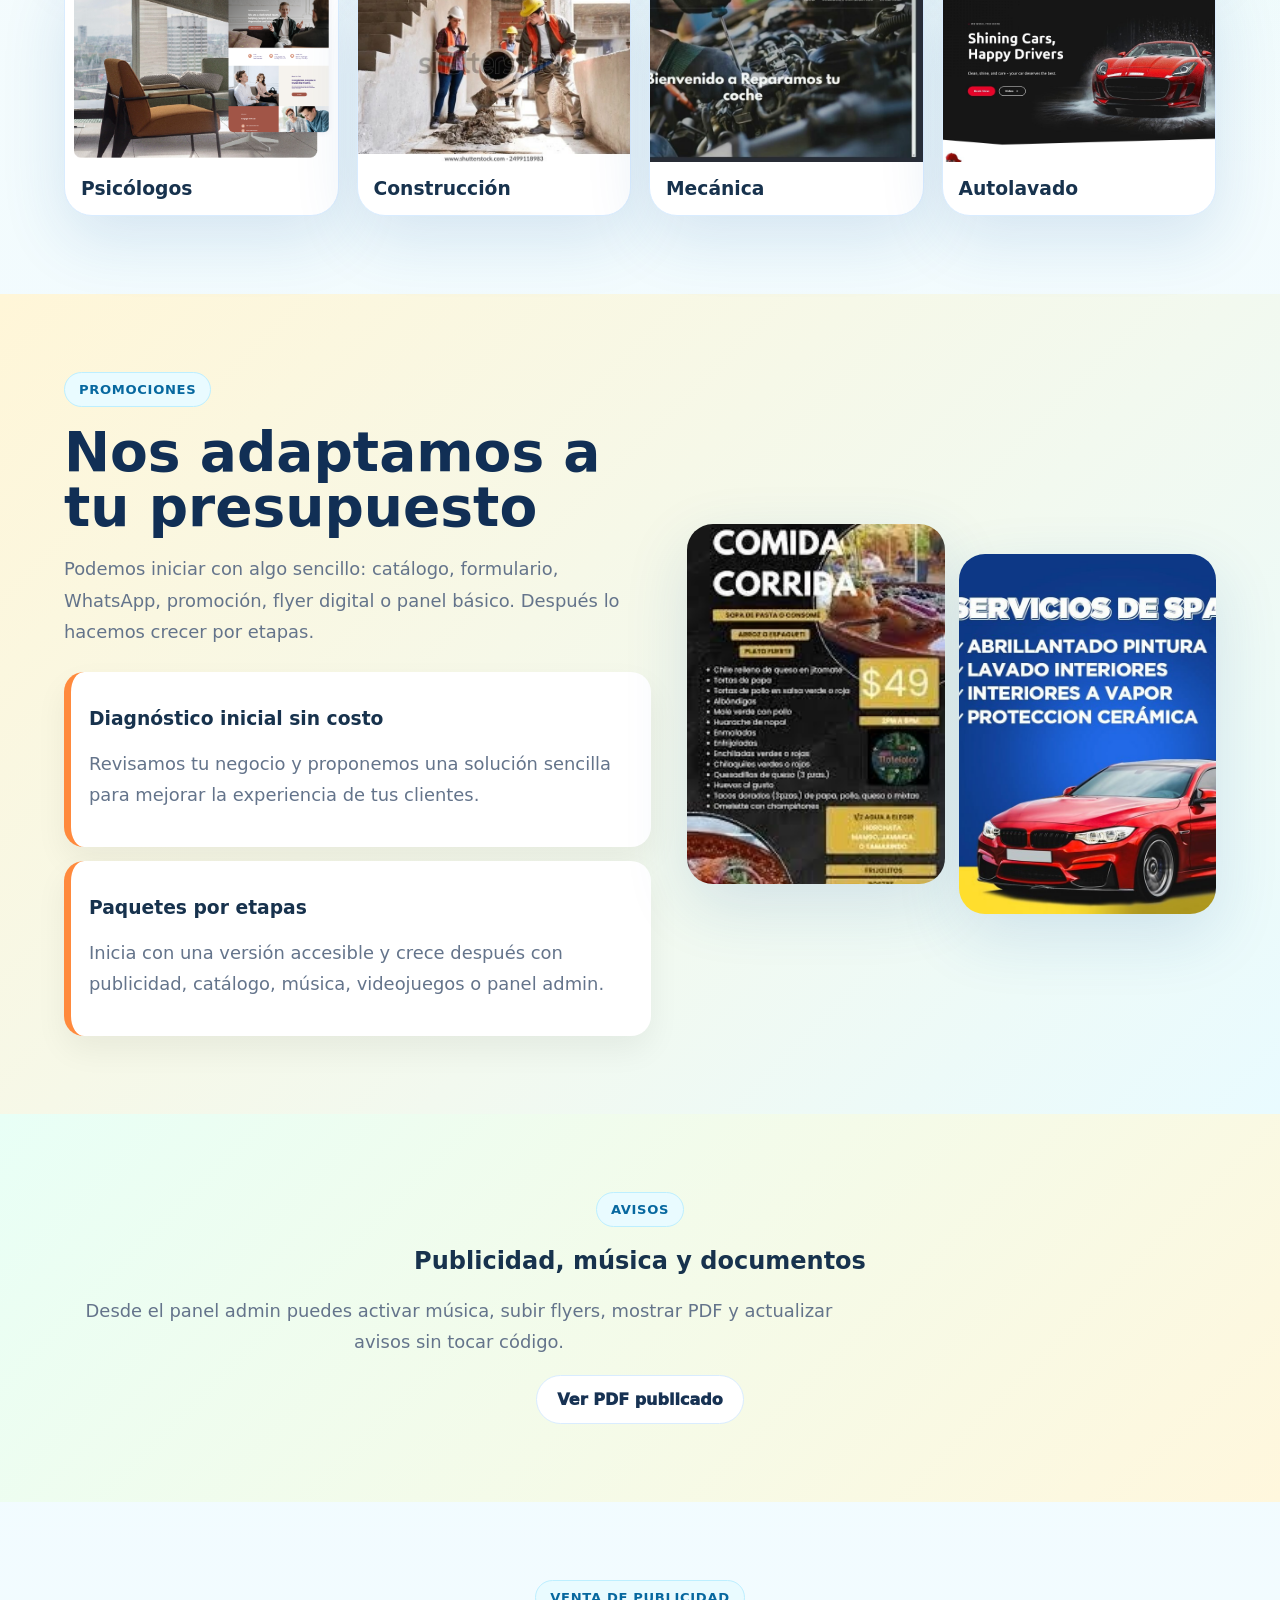
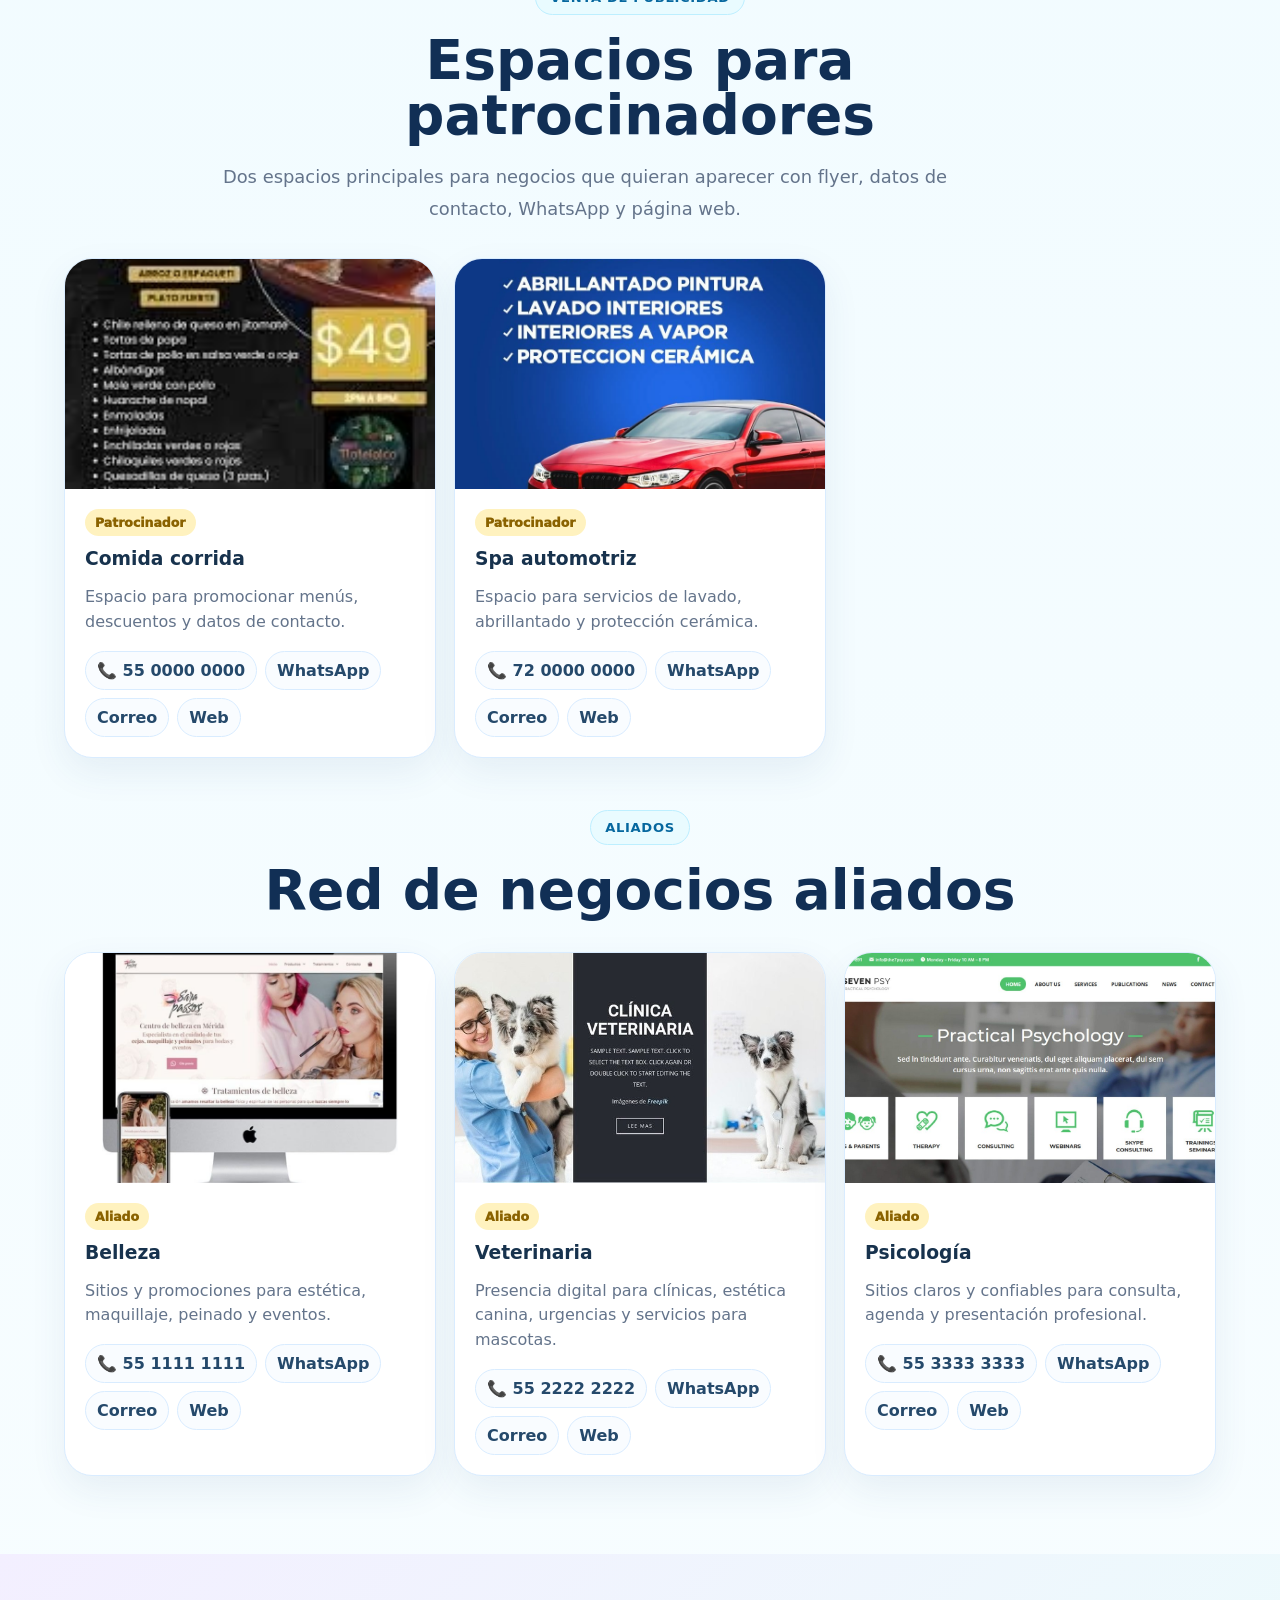
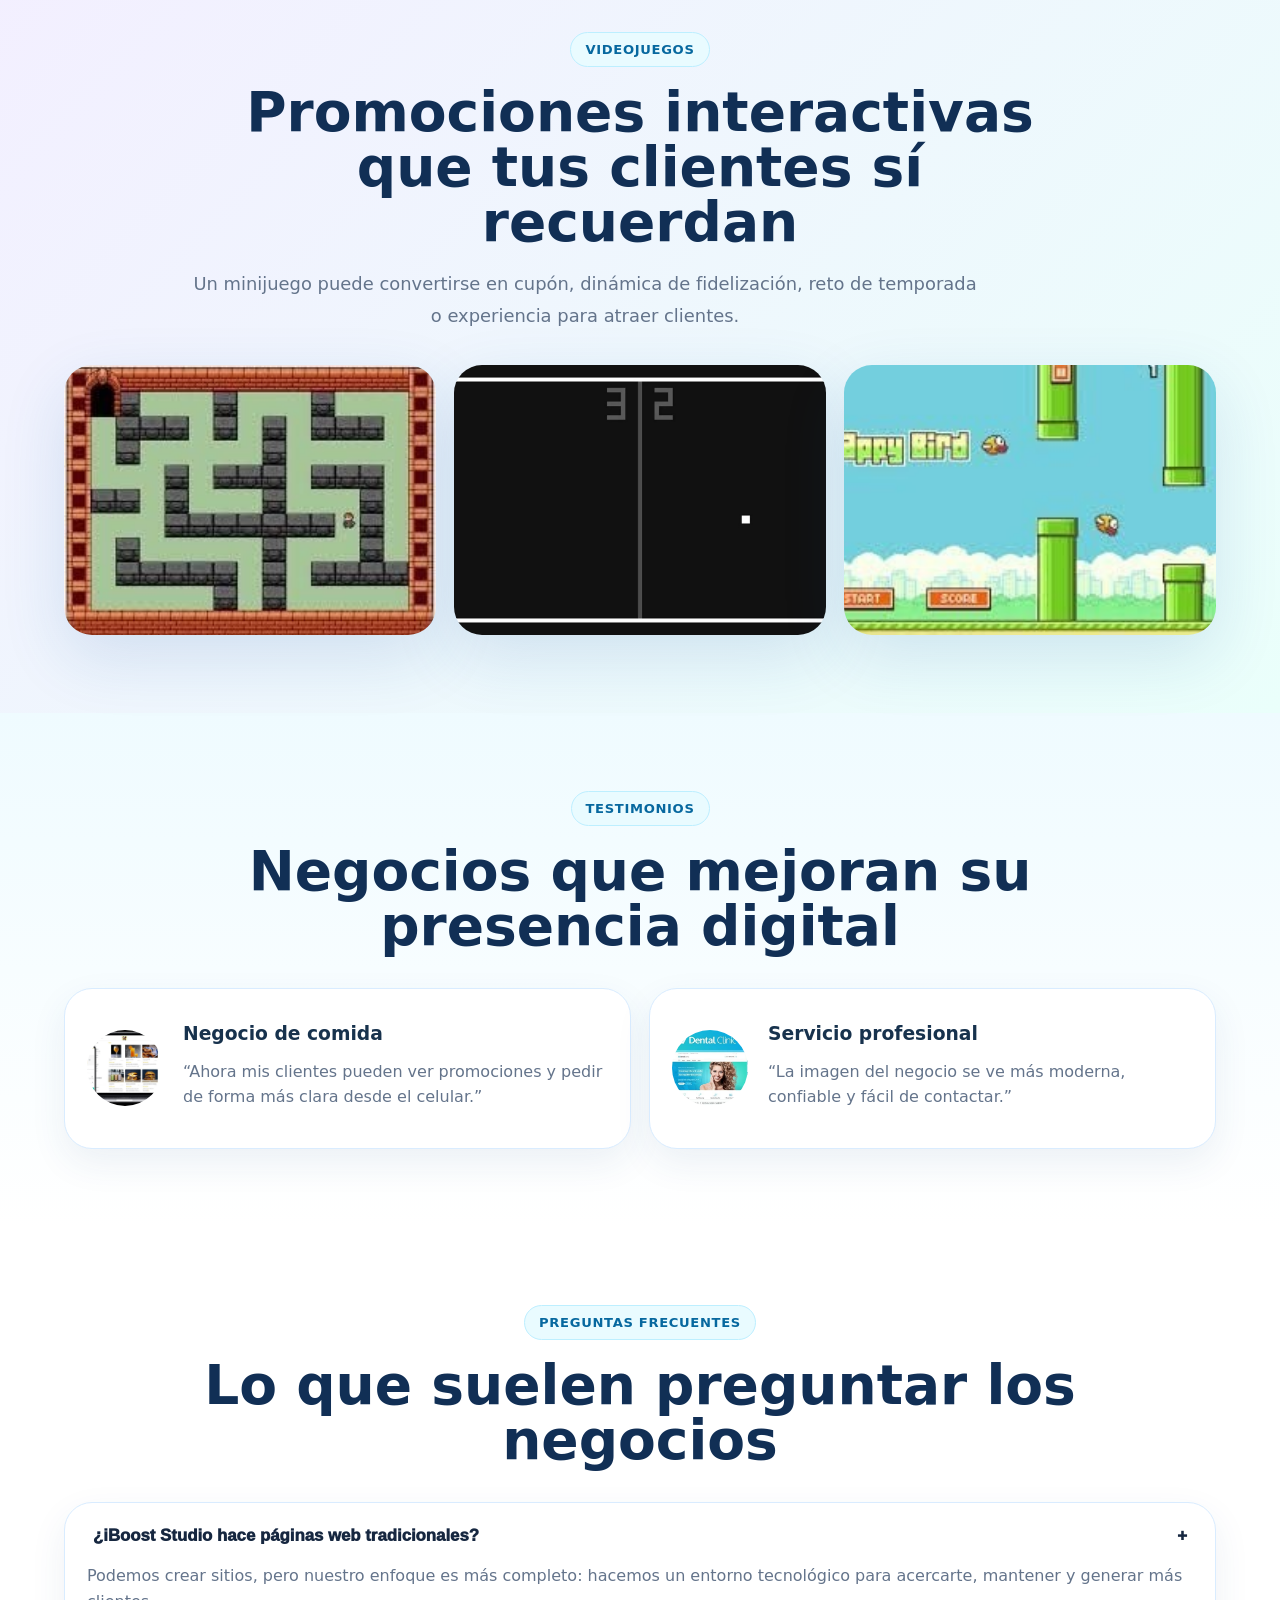
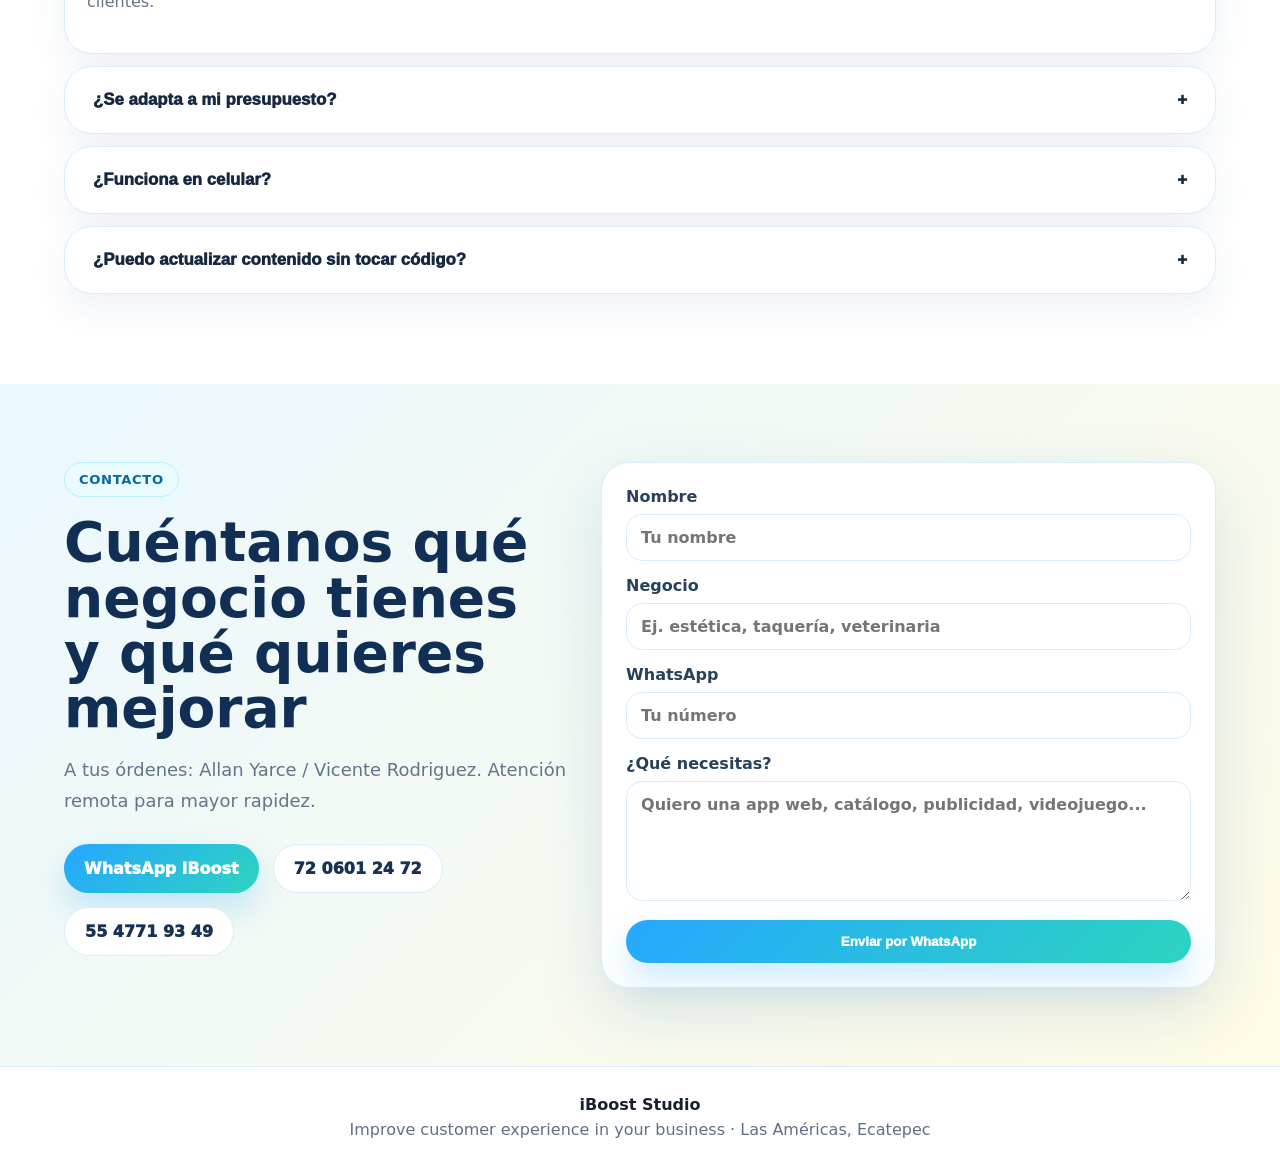
==== commit 79627d10: "Add files via upload" ====
--- a/index.html
+++ b/index.html
@@ -5,7 +5,7 @@
   <meta name="viewport" content="width=device-width,initial-scale=1">
   <title>iBoost Studio | Tecnología para negocios locales</title>
   <meta name="description" content="Apps web, publicidad interactiva, videojuegos, música y herramientas digitales para negocios locales.">
-  <link rel="stylesheet" href="assets/style.css?v=11">
+  <link rel="stylesheet" href="assets/style.css?v=12">
 </head>
 <body>
 <header class="site-header">
@@ -22,6 +22,7 @@
     <a href="#videojuegos">VideoJuegos</a>
     <a href="#faq">FAQ</a>
     <a href="#contacto">Contacto</a>
+    <button class="music-nav-button" id="musicToggle" type="button" aria-label="Nuestra canción">🔇 Nuestra canción</button>
     <a href="admin.html" class="pill">Admin</a>
   </nav>
 </header>
@@ -180,18 +181,11 @@
   </form>
 </section>
 </main>
-
-
-<button class="floating-music" id="musicToggle" type="button" aria-label="Activar música" title="Música OFF">
-  <span class="music-icon">🔇</span>
-  <span class="music-label">Música OFF</span>
-</button>
-
 <a class="floating-wa whatsapp-main" href="#" aria-label="WhatsApp">☘</a>
 <footer>
   <strong>iBoost Studio</strong>
   <span>Improve customer experience in your business · Las Américas, Ecatepec</span>
 </footer>
-<script src="assets/app.js?v=11"></script>
+<script src="assets/app.js?v=12"></script>
 </body>
 </html>
--- a/assets/style.css
+++ b/assets/style.css
@@ -163,3 +163,39 @@
   .floating-music .music-label{display:none}
   .floating-wa{right:14px;bottom:14px}
 }
+
+
+/* Botón superior: Nuestra canción */
+.music-nav-button{
+  border:1px solid #bdefff;
+  background:linear-gradient(135deg,#fff7d6,#e9fbff);
+  color:#0874b9;
+  padding:10px 14px;
+  border-radius:999px;
+  font-weight:950;
+  font-size:.94rem;
+  cursor:pointer;
+  box-shadow:0 8px 20px rgba(37,167,255,.12);
+  transition:transform .2s ease, box-shadow .2s ease, filter .2s ease;
+}
+.music-nav-button:hover{
+  transform:translateY(-2px);
+  box-shadow:0 12px 28px rgba(37,167,255,.18);
+}
+.music-nav-button.is-playing{
+  background:linear-gradient(135deg,#25a7ff,#2dd4bf);
+  color:#fff;
+  border-color:transparent;
+}
+.music-nav-button.is-disabled{
+  opacity:.65;
+  cursor:not-allowed;
+}
+.floating-music{display:none!important}
+@media (max-width:900px){
+  .music-nav-button{
+    width:100%;
+    text-align:left;
+    justify-content:flex-start;
+  }
+}
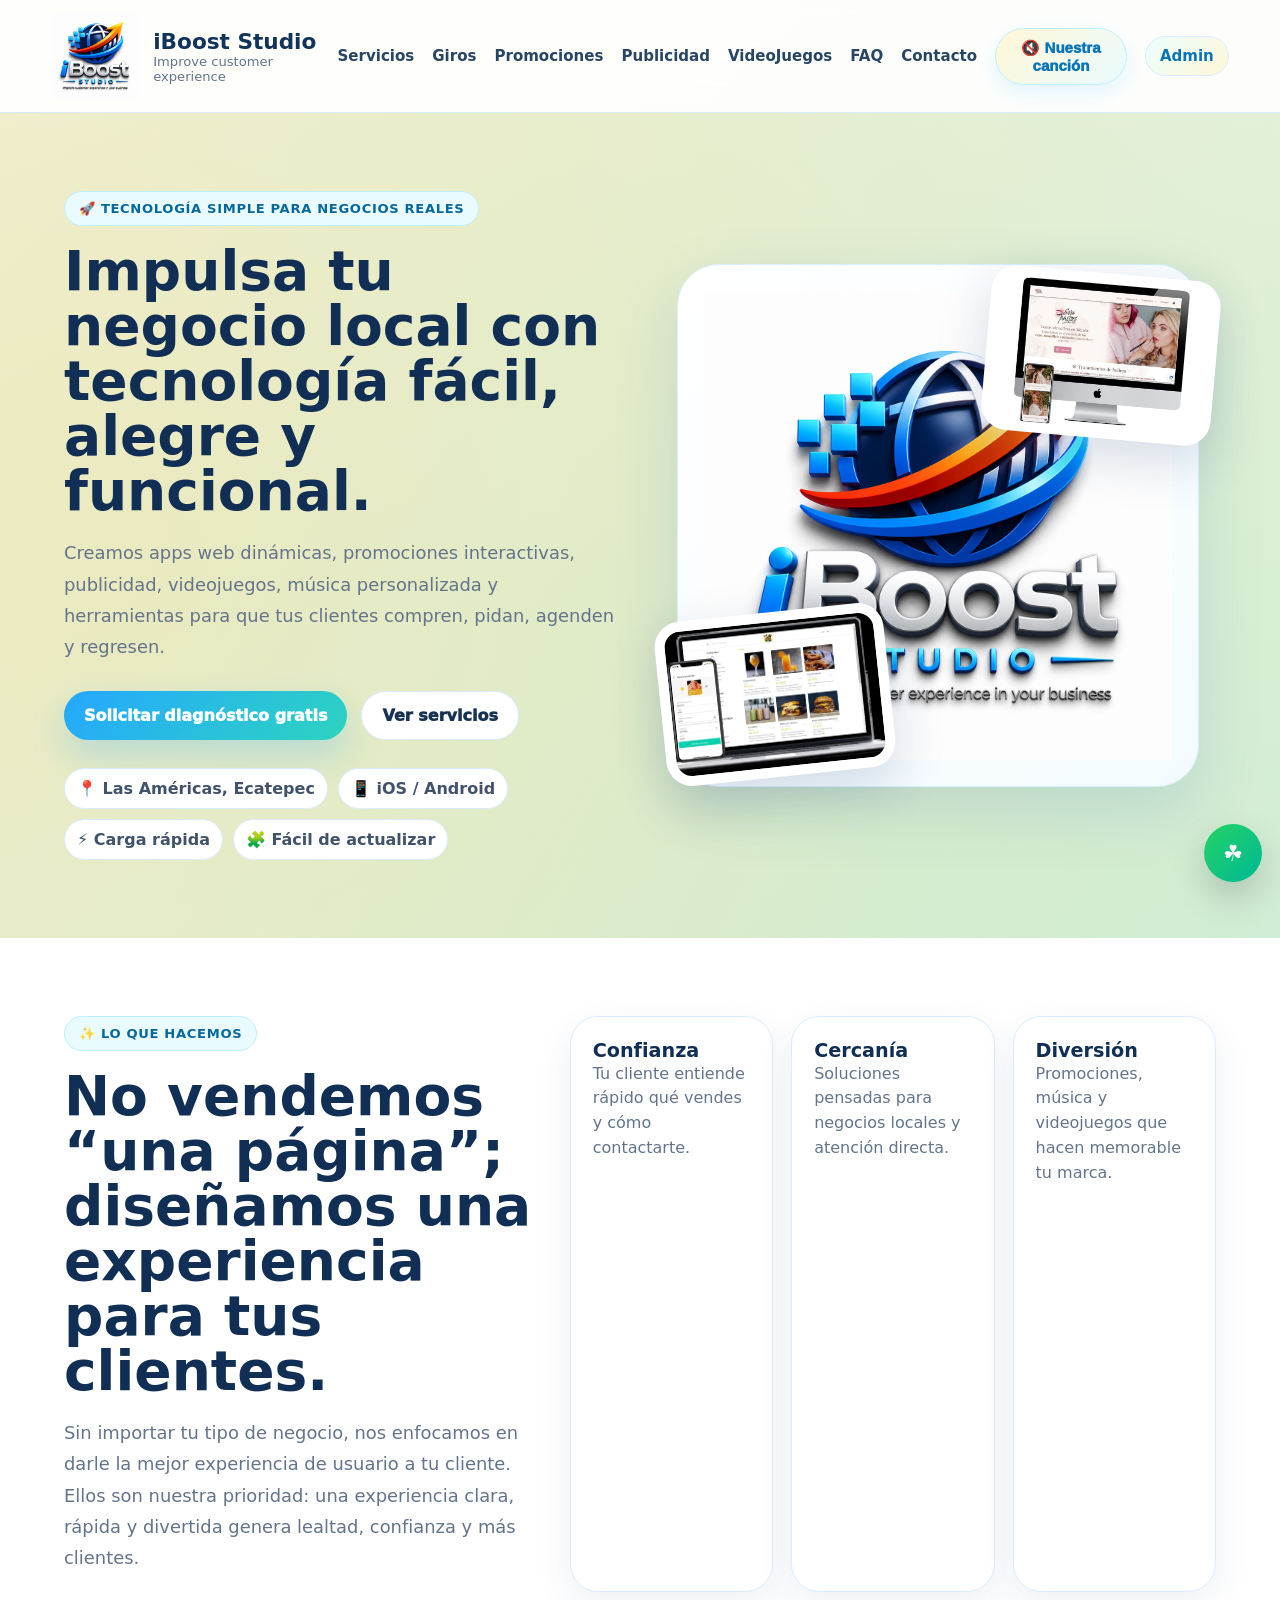
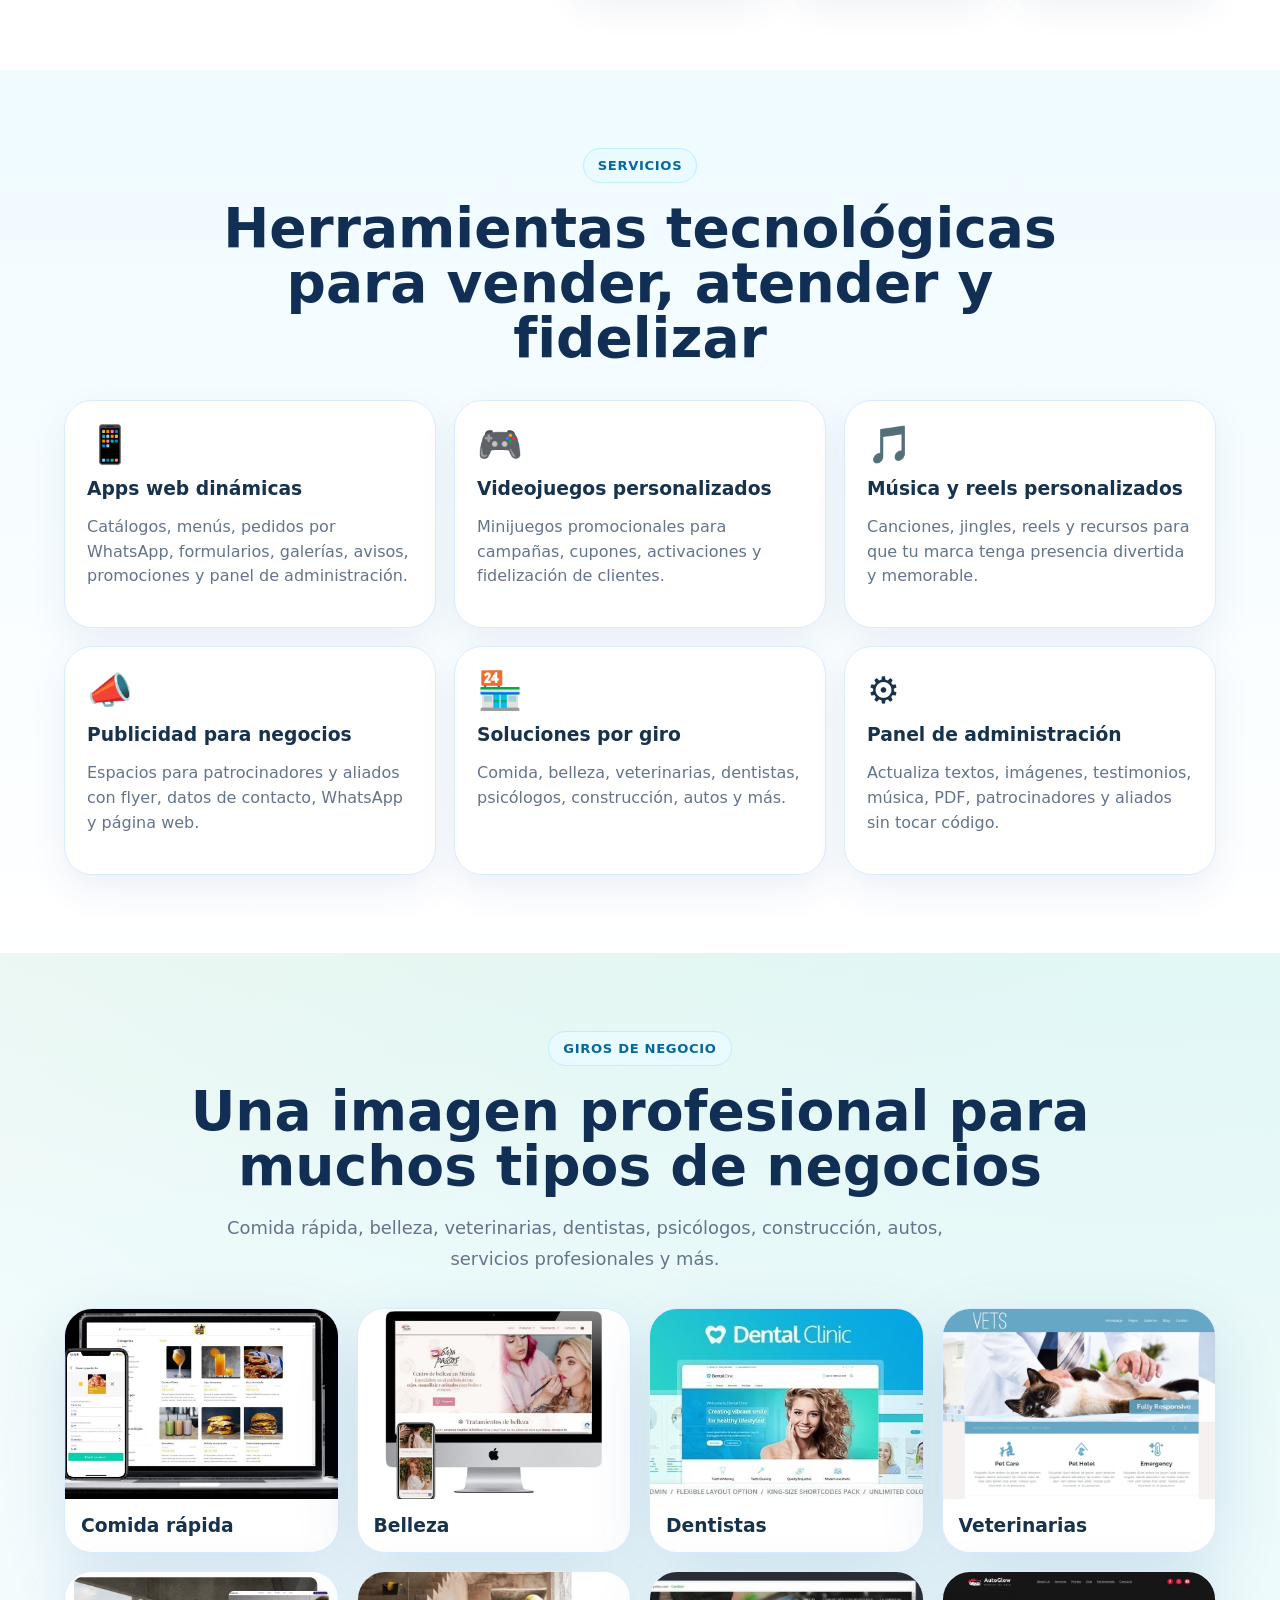
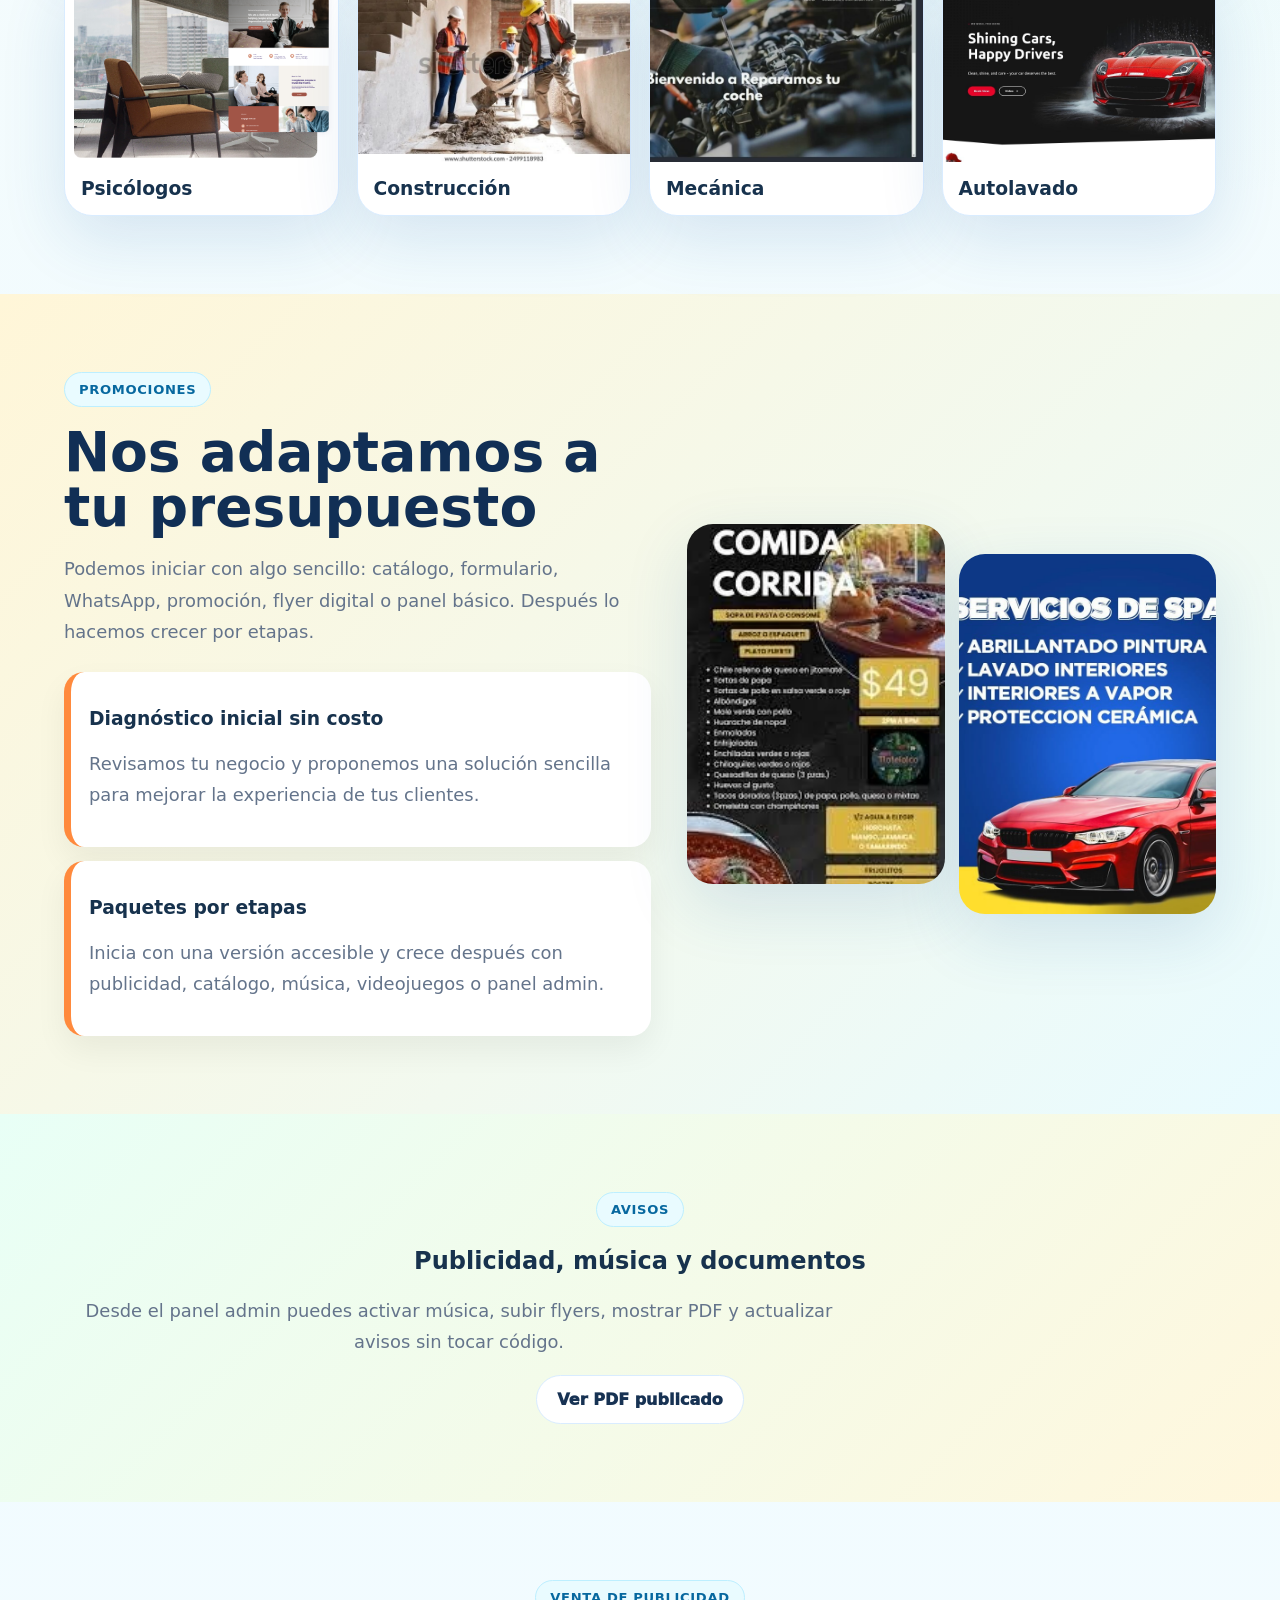
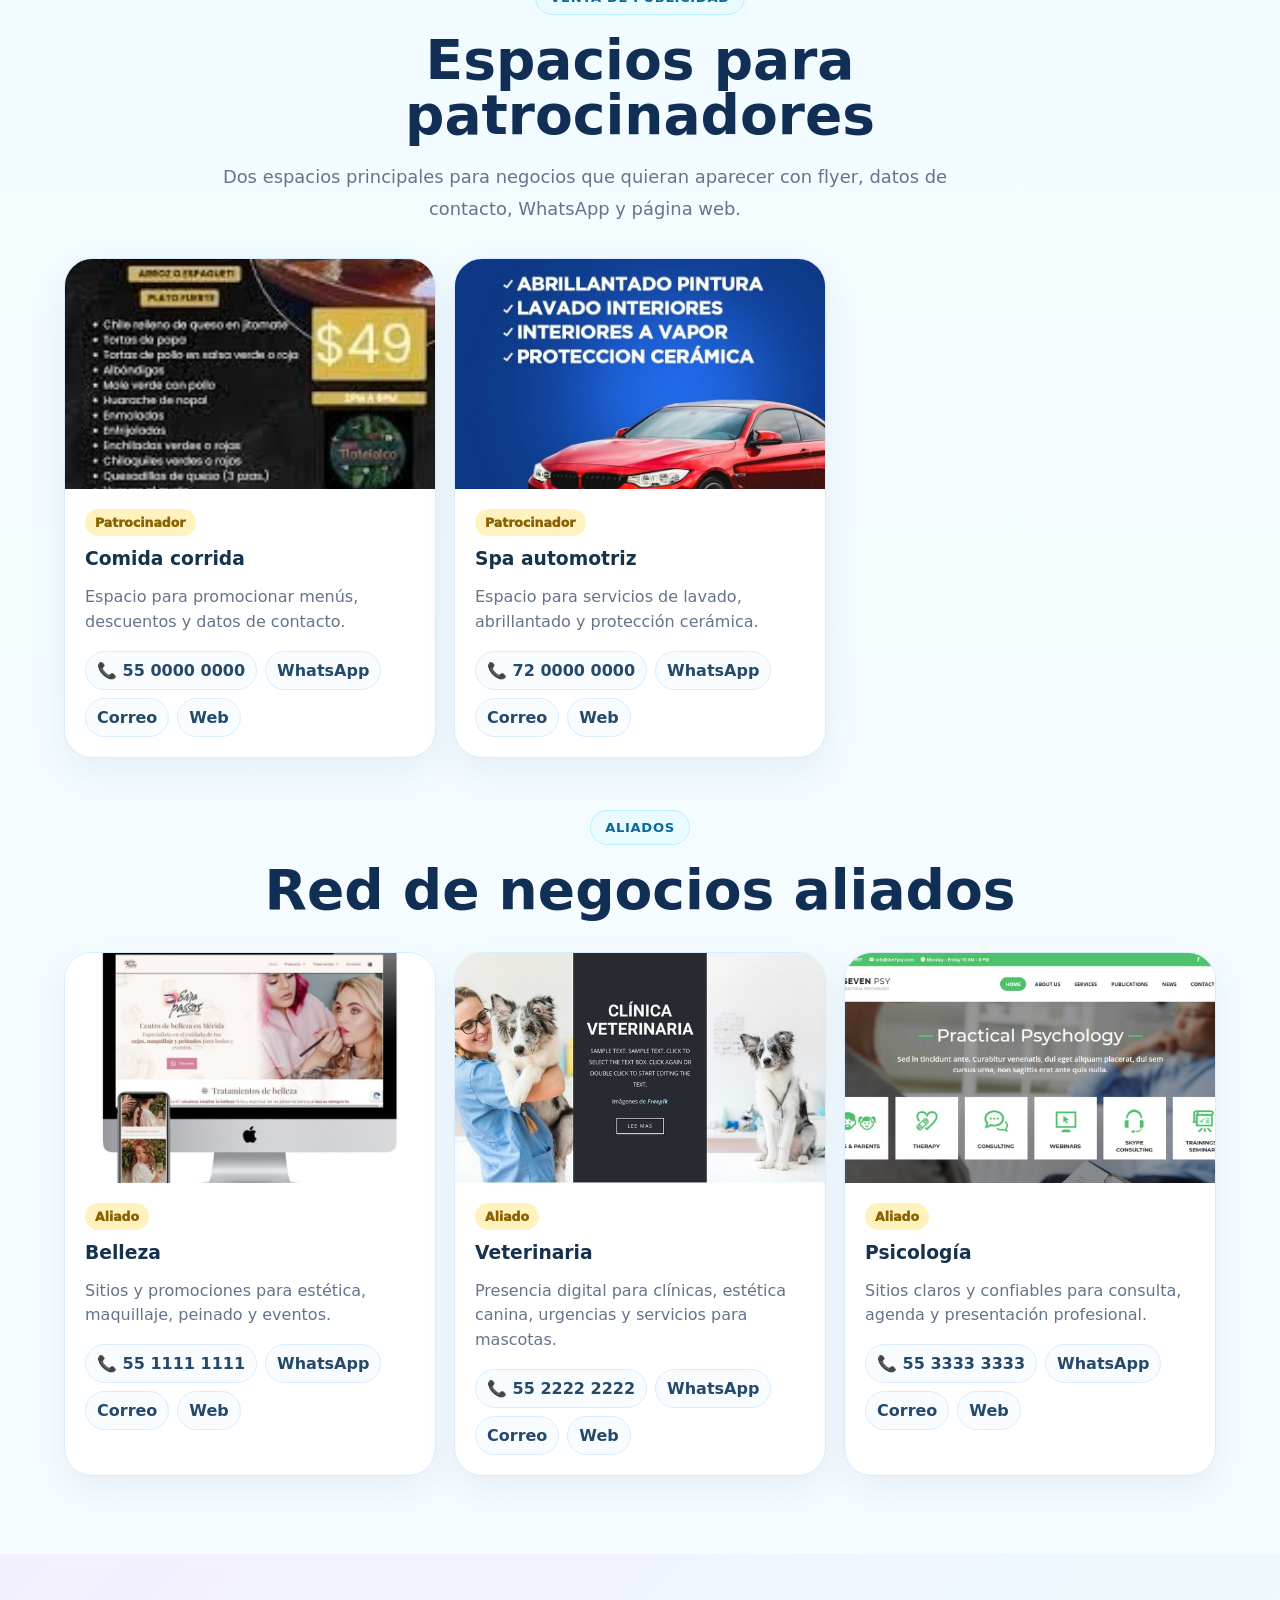
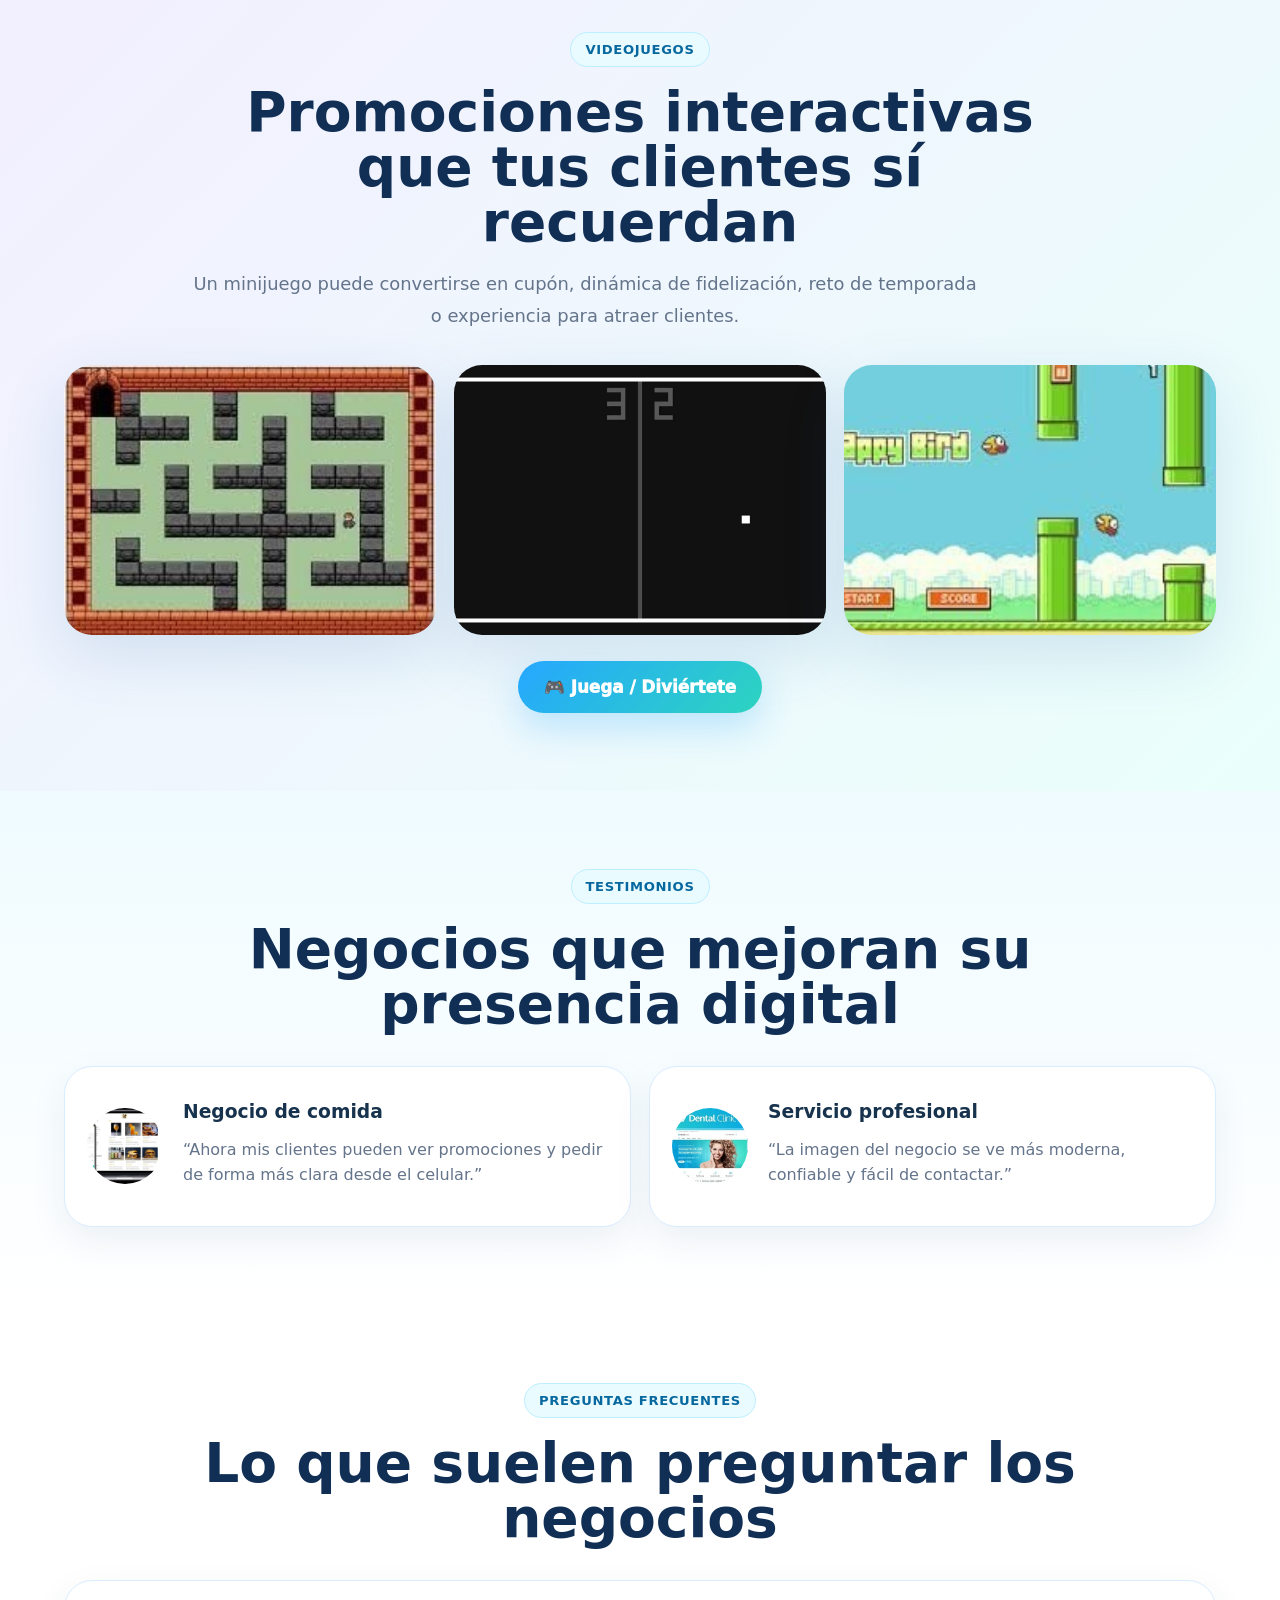
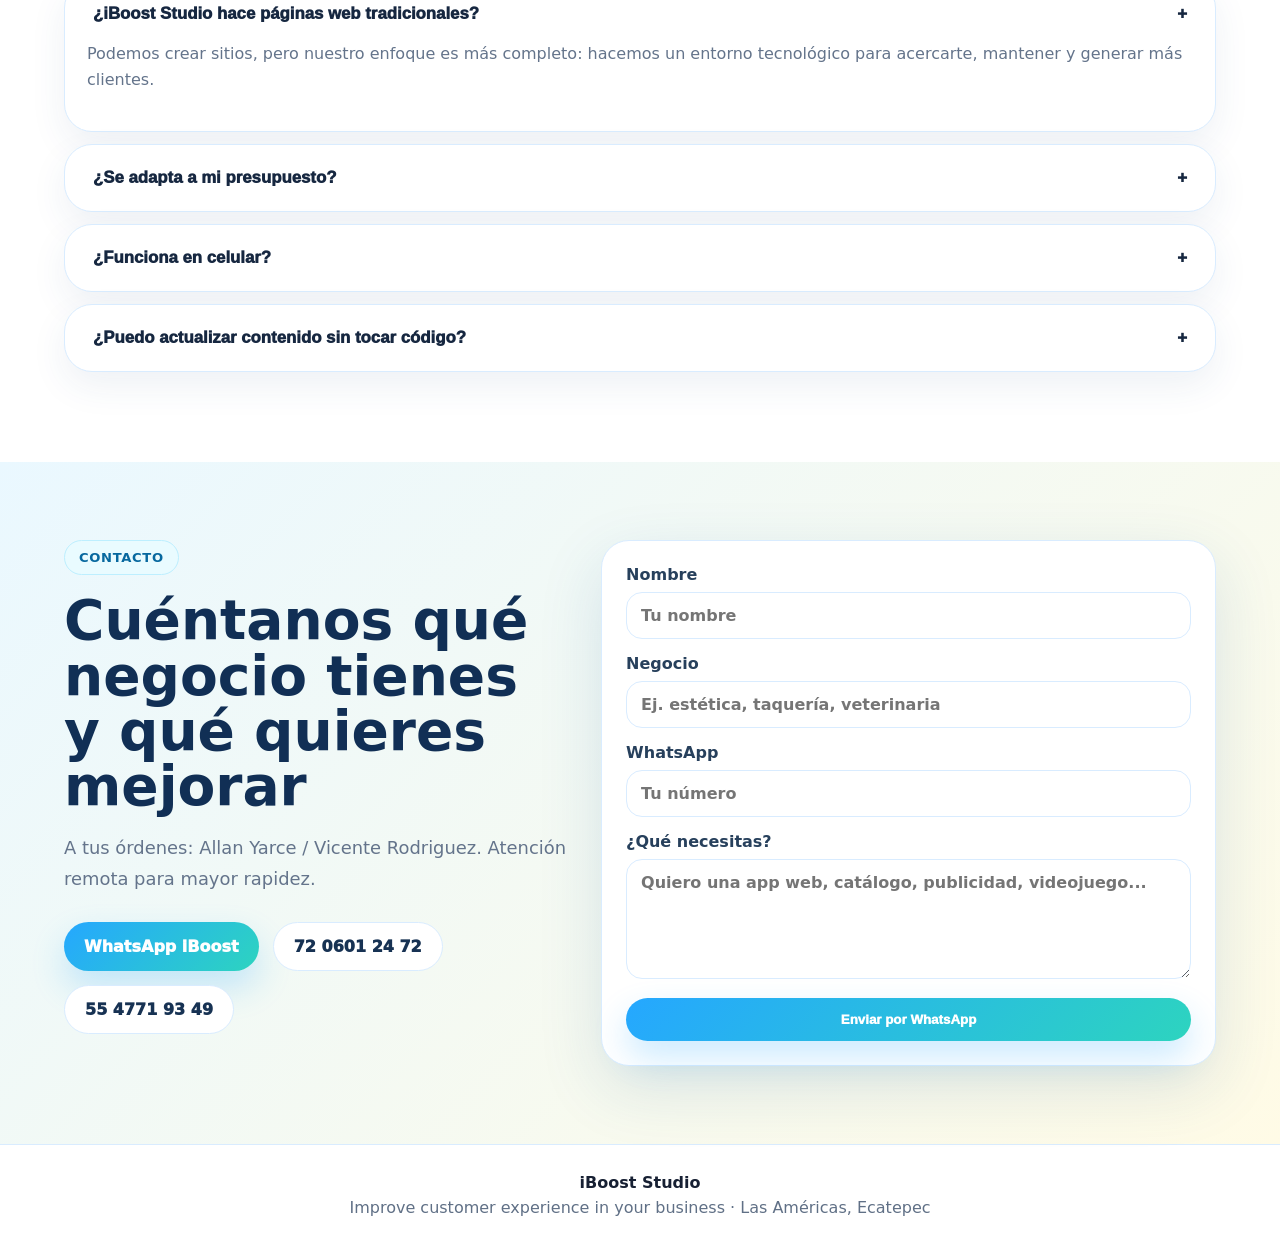
==== commit 7d37c5c1: "Add files via upload" ====
--- a/index.html
+++ b/index.html
@@ -143,6 +143,11 @@
     <img src="assets/img/videojuego-2.jpg" alt="Videojuego pong">
     <img src="assets/img/videojuego-3.jpg" alt="Videojuego flappy">
   </div>
+
+<div class="game-action-wrap">
+<a class="btn primary game-play-btn" href="fruit.html" target="_blank" rel="noopener">🎮 Juega / Diviértete</a>
+</div>
+
 </section>
 
 <section id="testimonios" class="section soft">
--- a/assets/style.css
+++ b/assets/style.css
@@ -199,3 +199,6 @@
     justify-content:flex-start;
   }
 }
+
+.game-action-wrap{text-align:center;margin-top:26px}
+.game-play-btn{font-size:1.05rem;padding:16px 26px;border-radius:999px}
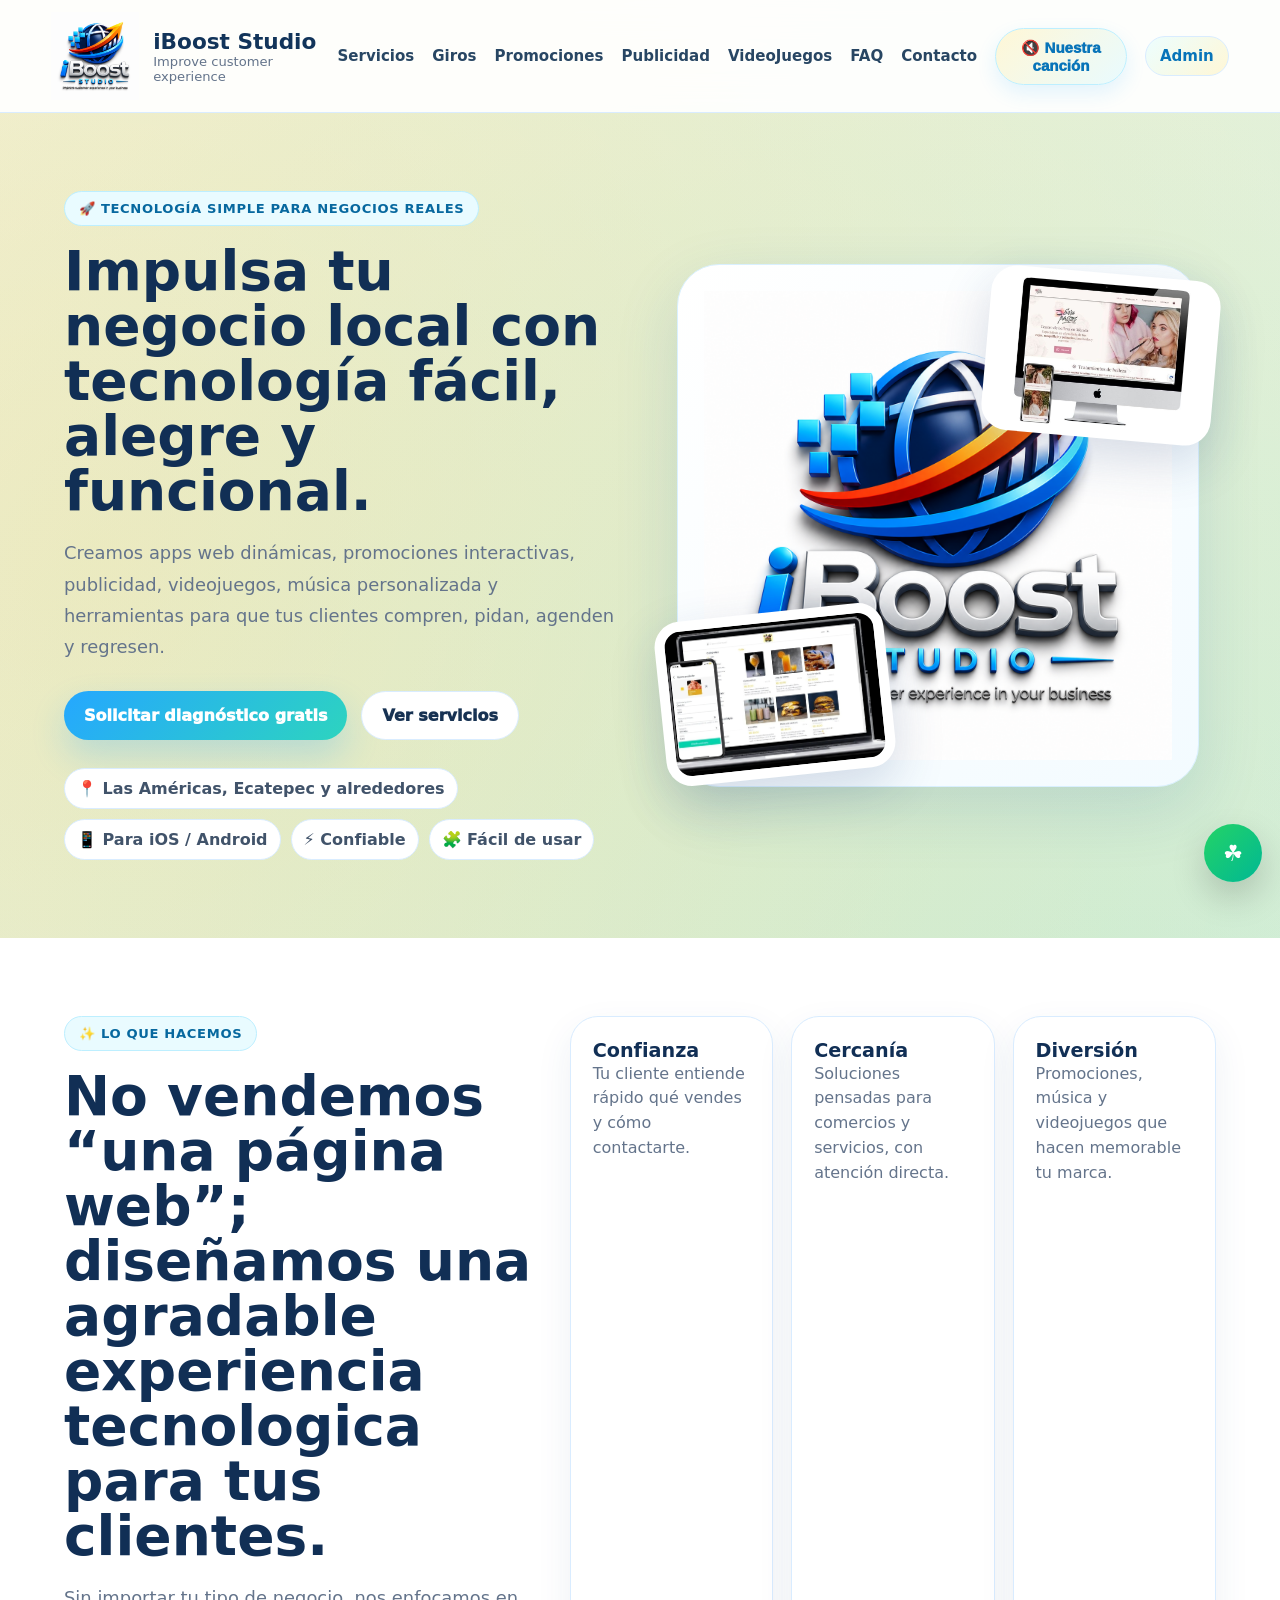
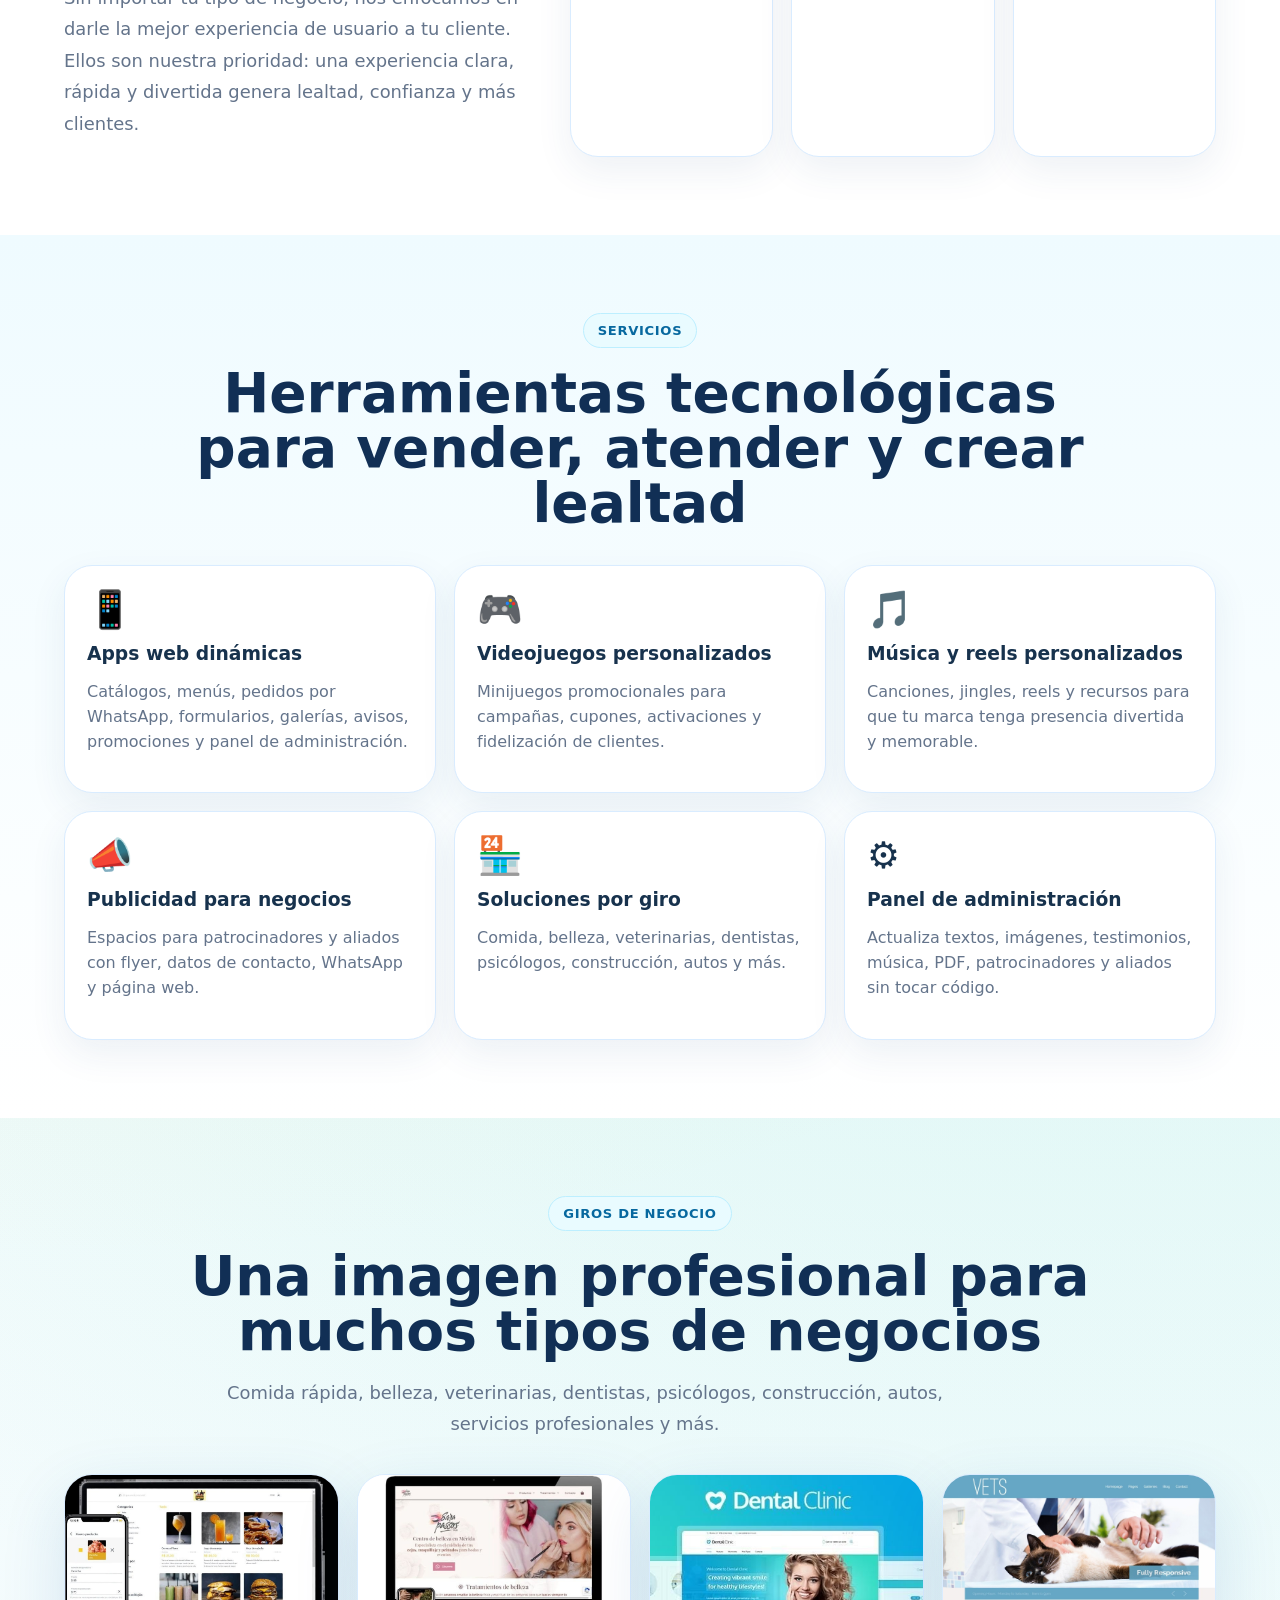
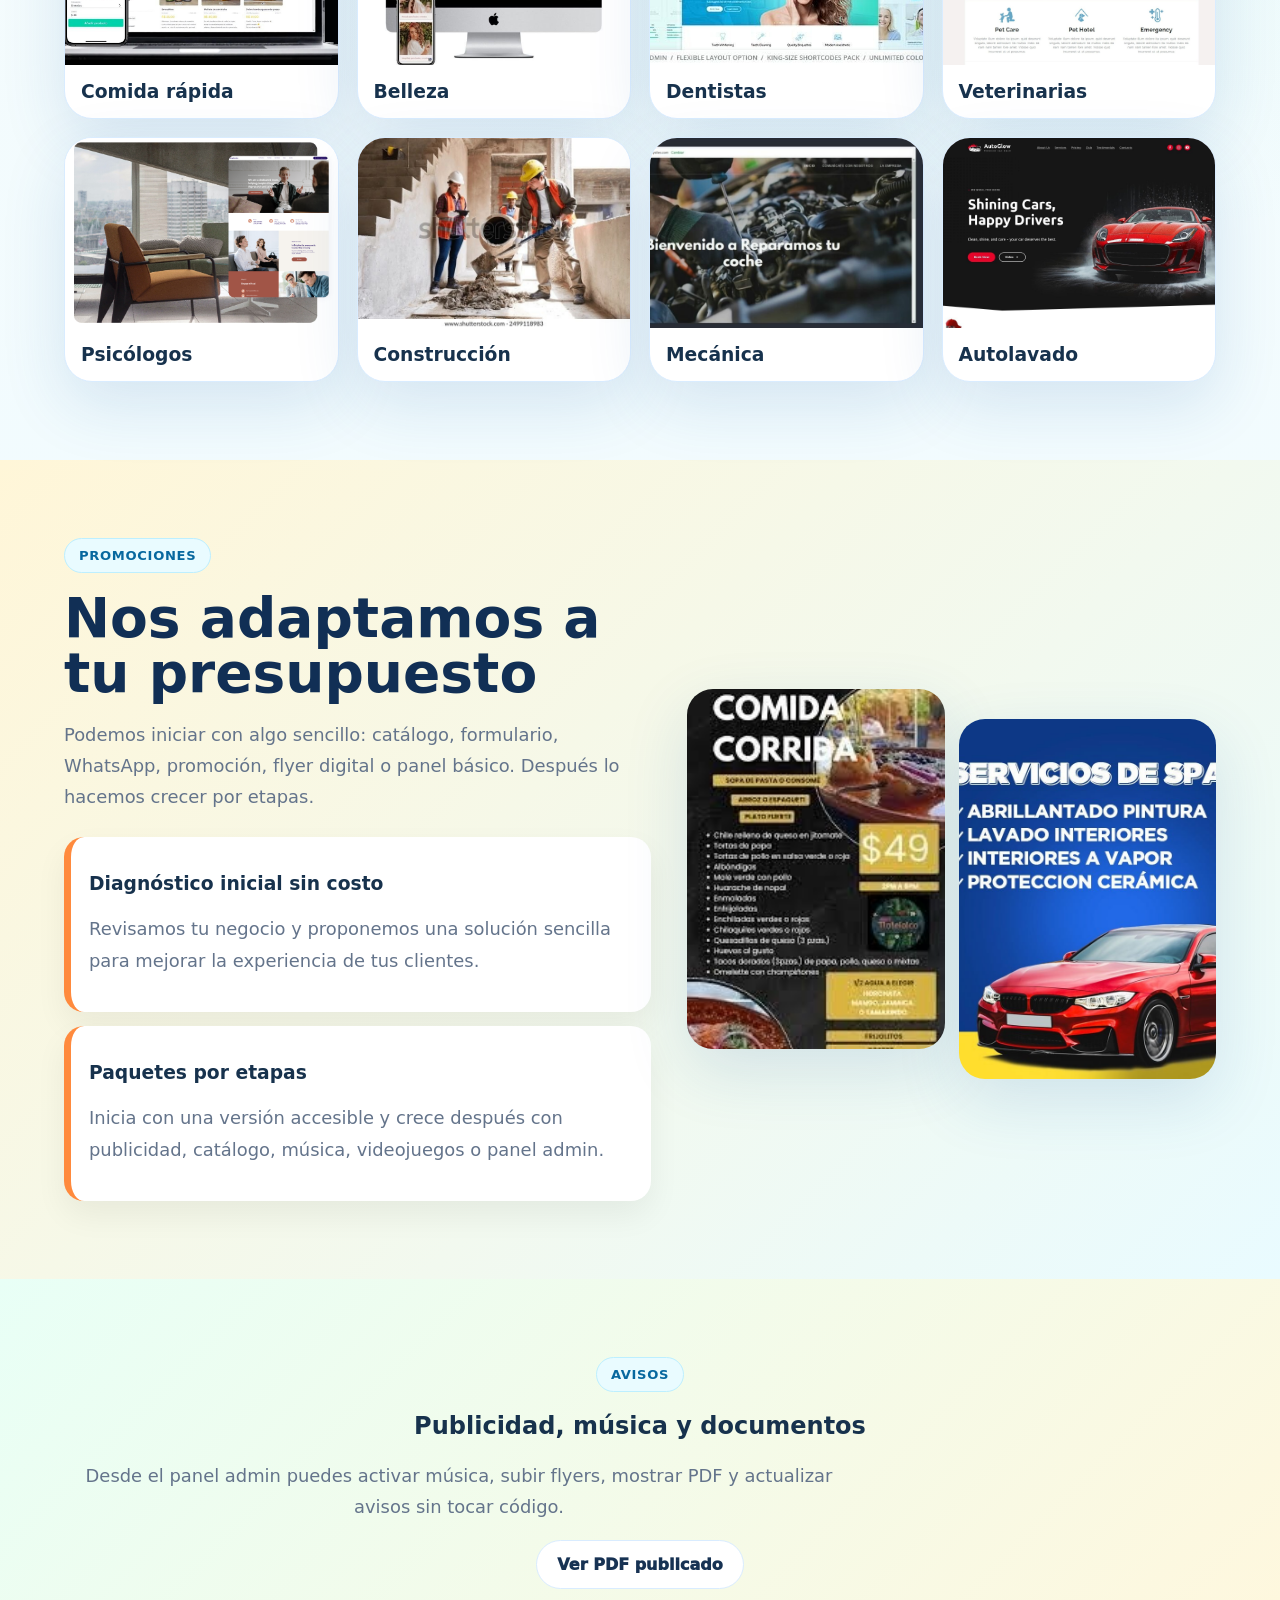
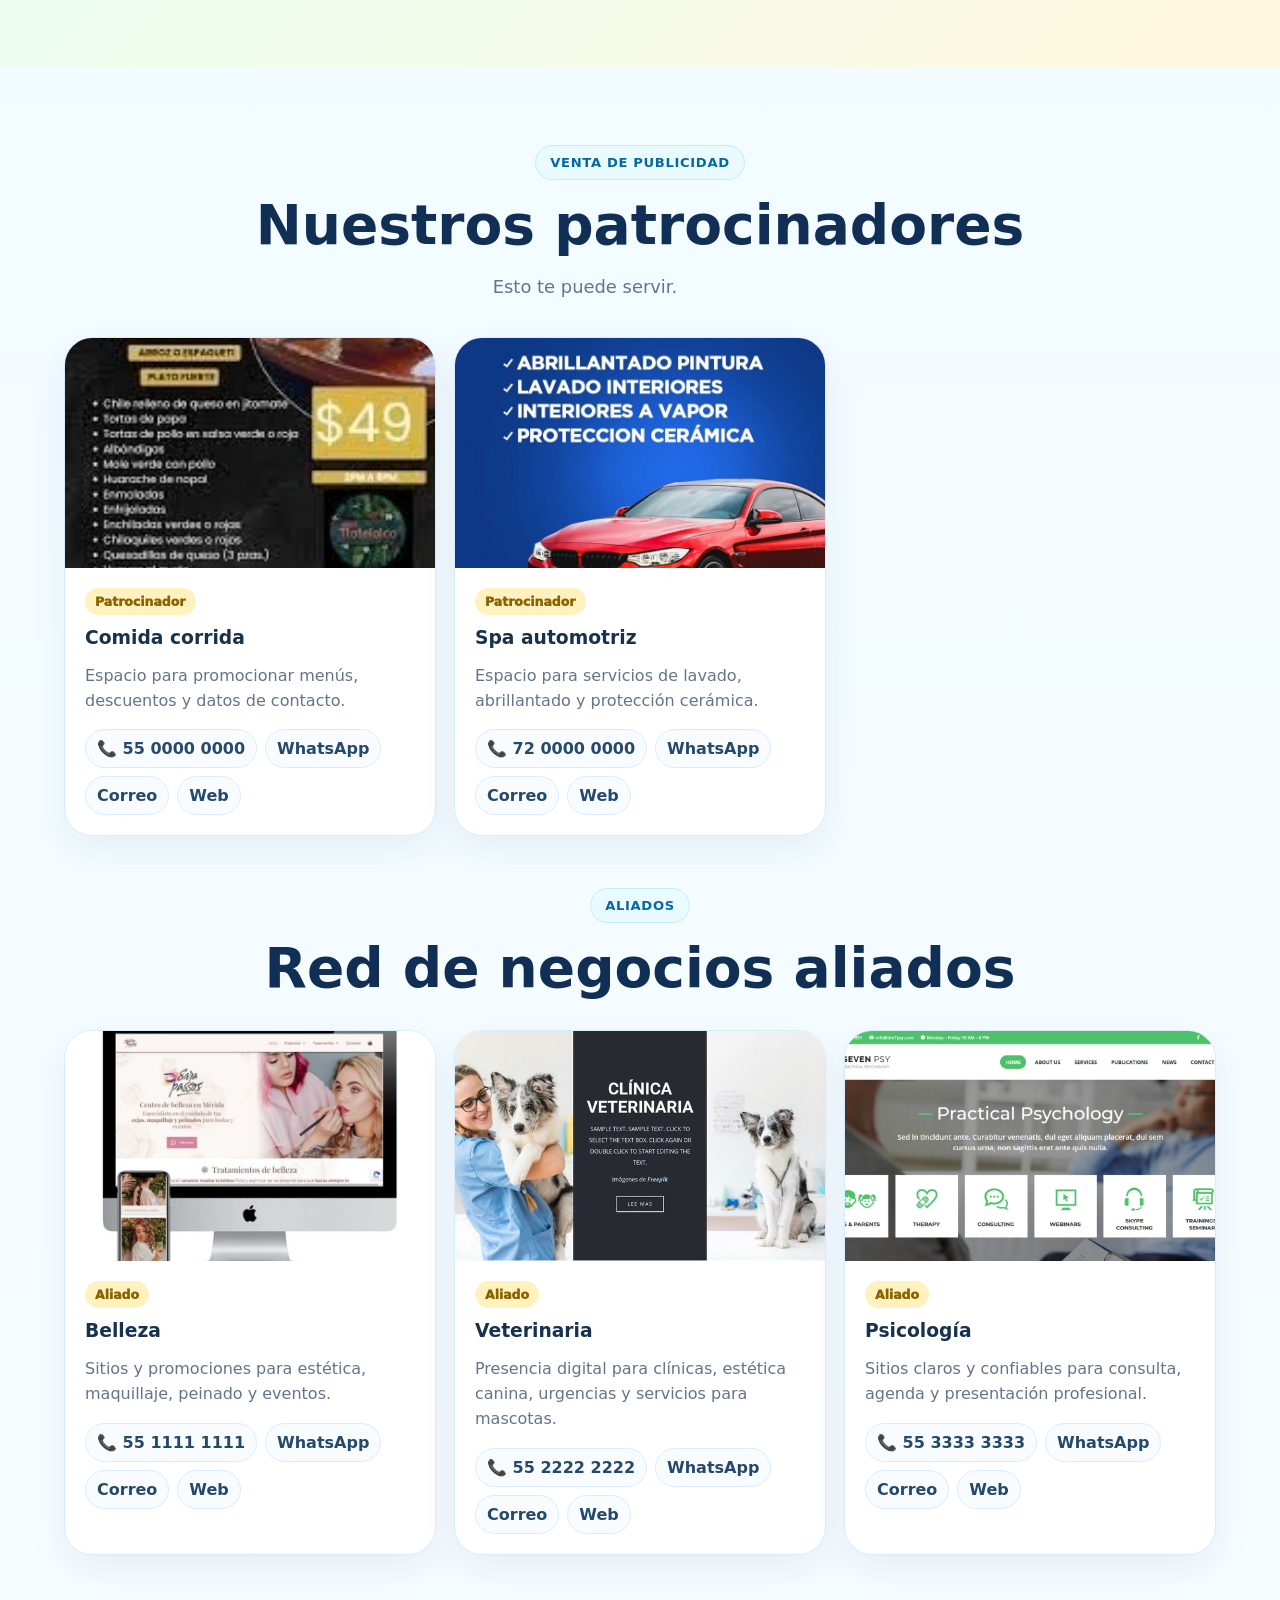
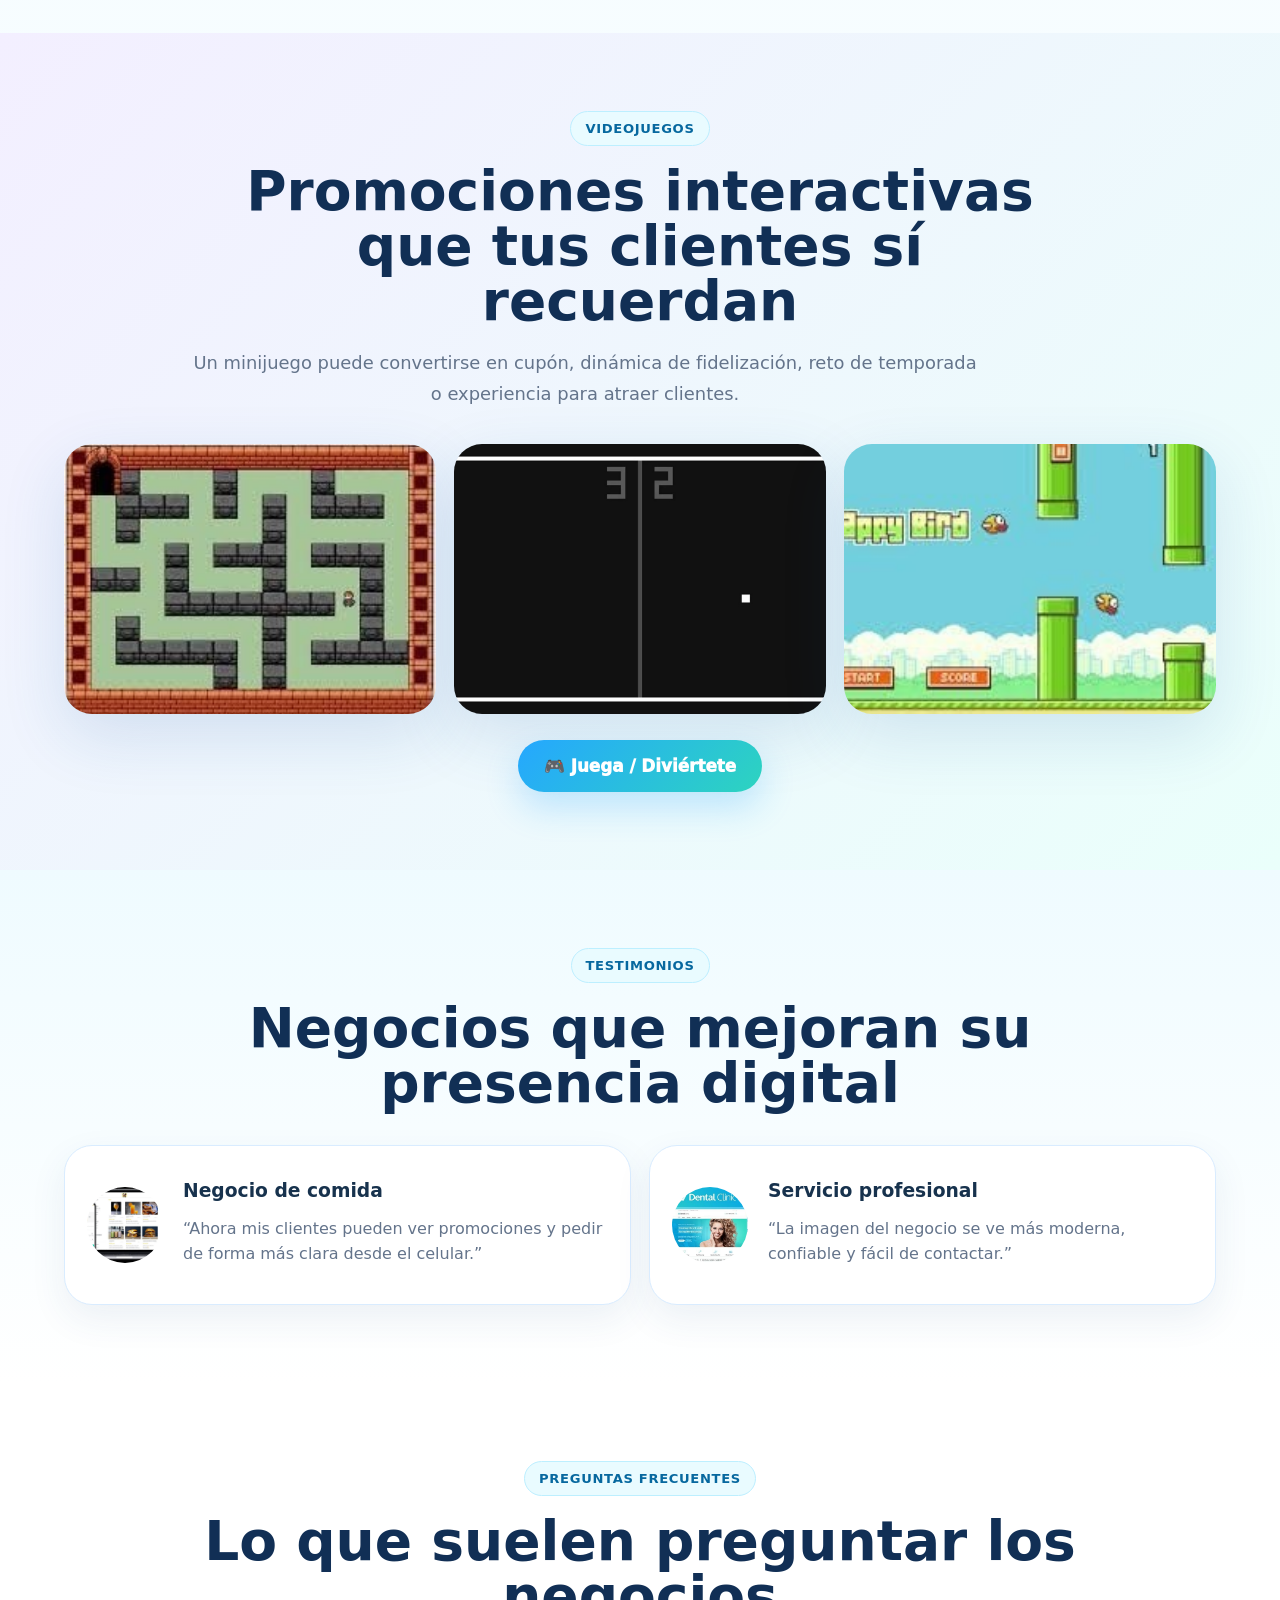
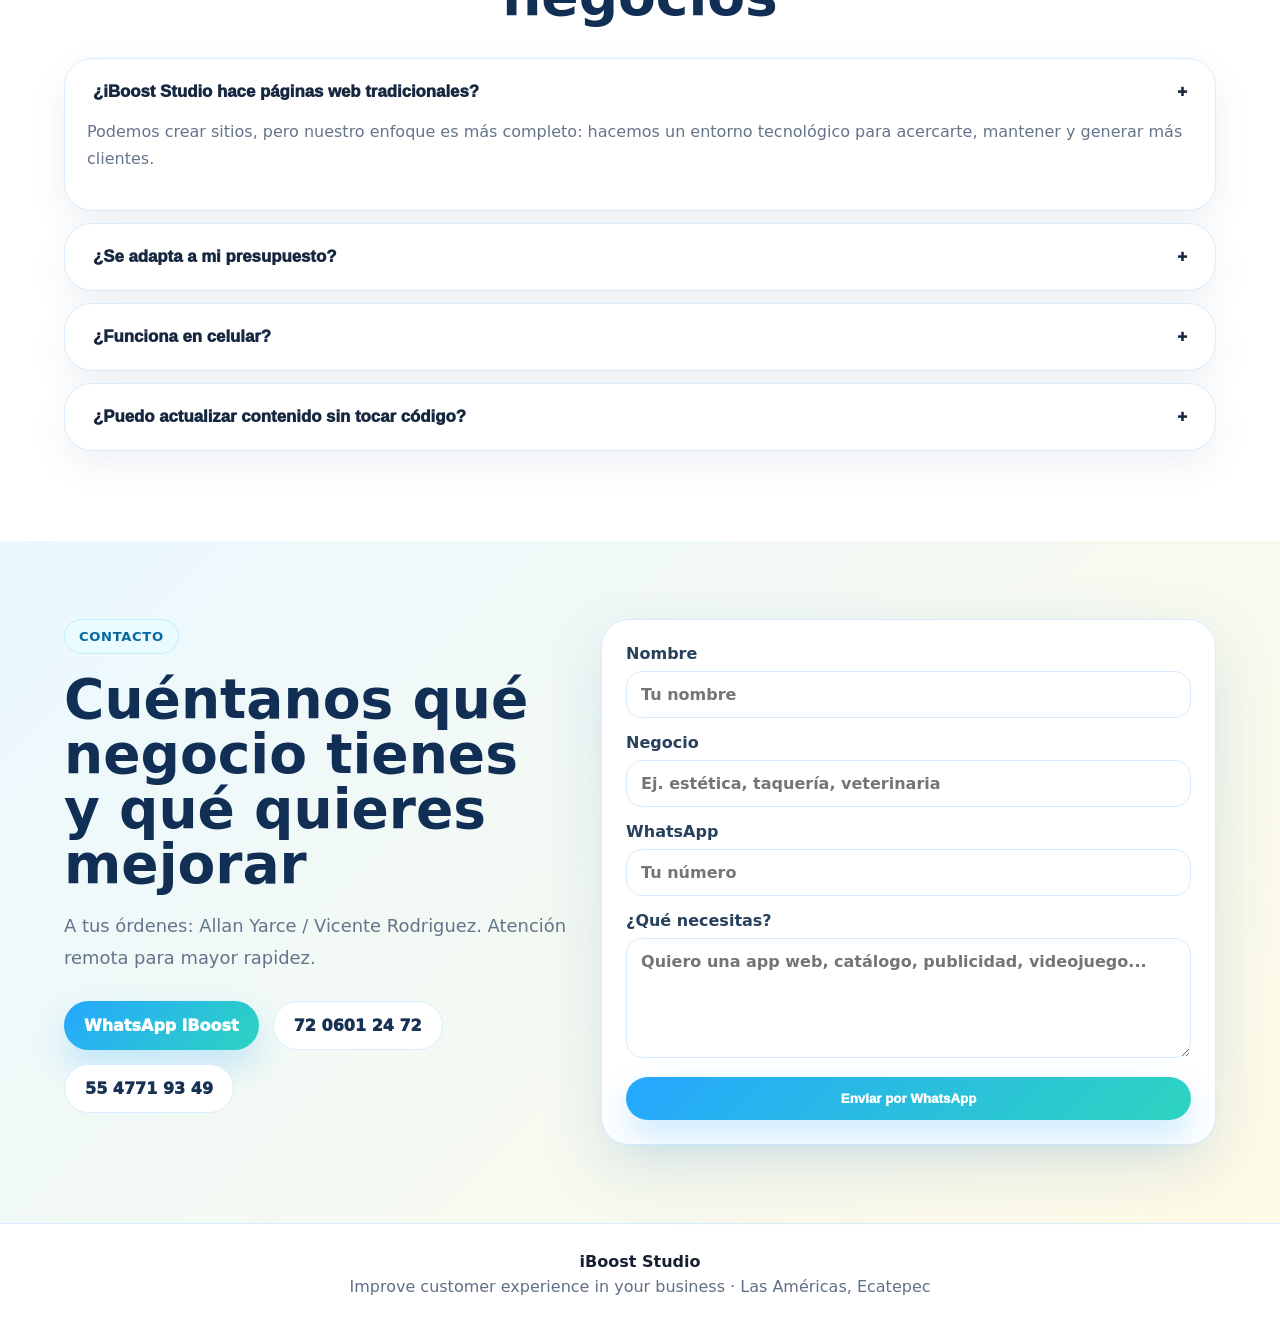
==== commit 388c9f04: "Update index.html" ====
--- a/index.html
+++ b/index.html
@@ -31,17 +31,17 @@
 <section id="inicio" class="hero section">
   <div class="hero-copy">
     <span class="eyebrow">🚀 Tecnología simple para negocios reales</span>
-    <h1 data-field="hero.title">Impulsa tu negocio local con tecnología fácil, alegre y funcional.</h1>
-    <p data-field="hero.subtitle">Creamos apps web dinámicas, promociones interactivas, publicidad, videojuegos, música personalizada y herramientas para que tus clientes compren, pidan, agenden y regresen.</p>
+    <h1 data-field="hero.title">Impulsamos tu negocio tecnología fácil y funcional.</h1>
+    <p data-field="hero.subtitle">Creamos apps web dinámicas, promociones interactivas, publicidad, videojuegos, música personalizada y herramientas para que tus clientes disfruten tus servicios.</p>
     <div class="hero-actions">
       <a class="btn primary whatsapp-main" href="#">Solicitar diagnóstico gratis</a>
       <a class="btn ghost" href="#servicios">Ver servicios</a>
     </div>
     <div class="trust-row">
-      <span>📍 Las Américas, Ecatepec</span>
-      <span>📱 iOS / Android</span>
-      <span>⚡ Carga rápida</span>
-      <span>🧩 Fácil de actualizar</span>
+      <span>📍 Las Américas, Ecatepec y alrededores</span>
+      <span>📱 Para iOS / Android</span>
+      <span>⚡ Confiable</span>
+      <span>🧩 Fácil de usar</span>
     </div>
   </div>
 
@@ -57,12 +57,12 @@
 <section class="section intro">
   <div>
     <span class="eyebrow">✨ Lo que hacemos</span>
-    <h2>No vendemos “una página”; diseñamos una experiencia para tus clientes.</h2>
-    <p data-field="business.description">Sin importar tu tipo de negocio, nos enfocamos en darle la mejor experiencia de usuario a tu cliente.</p>
+    <h2>No vendemos “una página web”; diseñamos una agradable experiencia tecnologica para tus clientes.</h2>
+    <p data-field="business.description">nos enfocamos en darle la mejor experiencia de usuario a tu cliente.</p>
   </div>
   <div class="mini-grid">
     <article><strong>Confianza</strong><span>Tu cliente entiende rápido qué vendes y cómo contactarte.</span></article>
-    <article><strong>Cercanía</strong><span>Soluciones pensadas para negocios locales y atención directa.</span></article>
+    <article><strong>Cercanía</strong><span>Soluciones pensadas para comercios y servicios, con atención directa.</span></article>
     <article><strong>Diversión</strong><span>Promociones, música y videojuegos que hacen memorable tu marca.</span></article>
   </div>
 </section>
@@ -70,7 +70,7 @@
 <section id="servicios" class="section soft">
   <div class="section-title">
     <span class="eyebrow">Servicios</span>
-    <h2>Herramientas tecnológicas para vender, atender y fidelizar</h2>
+    <h2>Herramientas tecnológicas para vender, atender y crear lealtad</h2>
   </div>
   <div class="cards services-grid" id="servicesGrid"></div>
 </section>
@@ -120,8 +120,8 @@
 <section id="publicidad" class="section">
   <div class="section-title">
     <span class="eyebrow">Venta de publicidad</span>
-    <h2>Espacios para patrocinadores</h2>
-    <p>Dos espacios principales para negocios que quieran aparecer con flyer, datos de contacto, WhatsApp y página web.</p>
+    <h2>Nuestros patrocinadores</h2>
+    <p>Esto te puede servir.</p>
   </div>
   <div class="cards ad-grid" id="sponsorsGrid"></div>
 
@@ -193,4 +193,4 @@
 </footer>
 <script src="assets/app.js?v=12"></script>
 </body>
-</html>+</html>
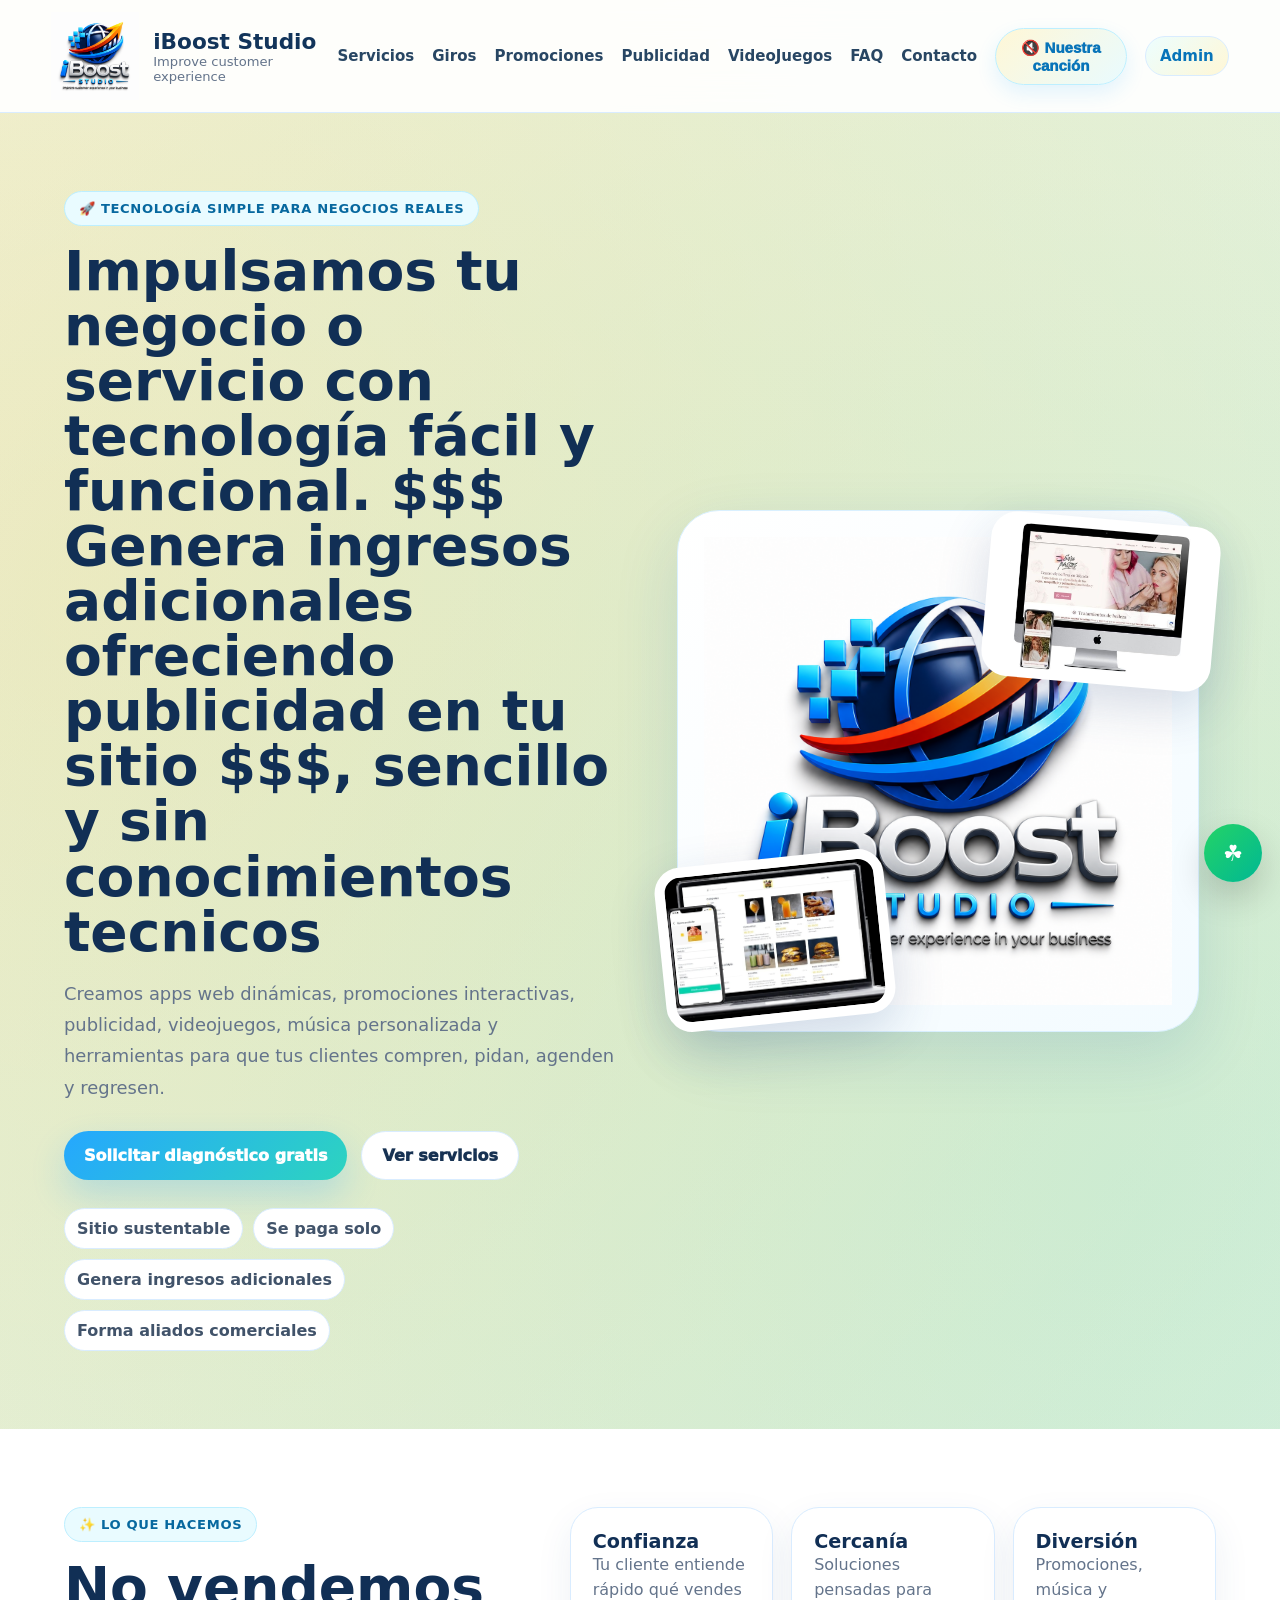
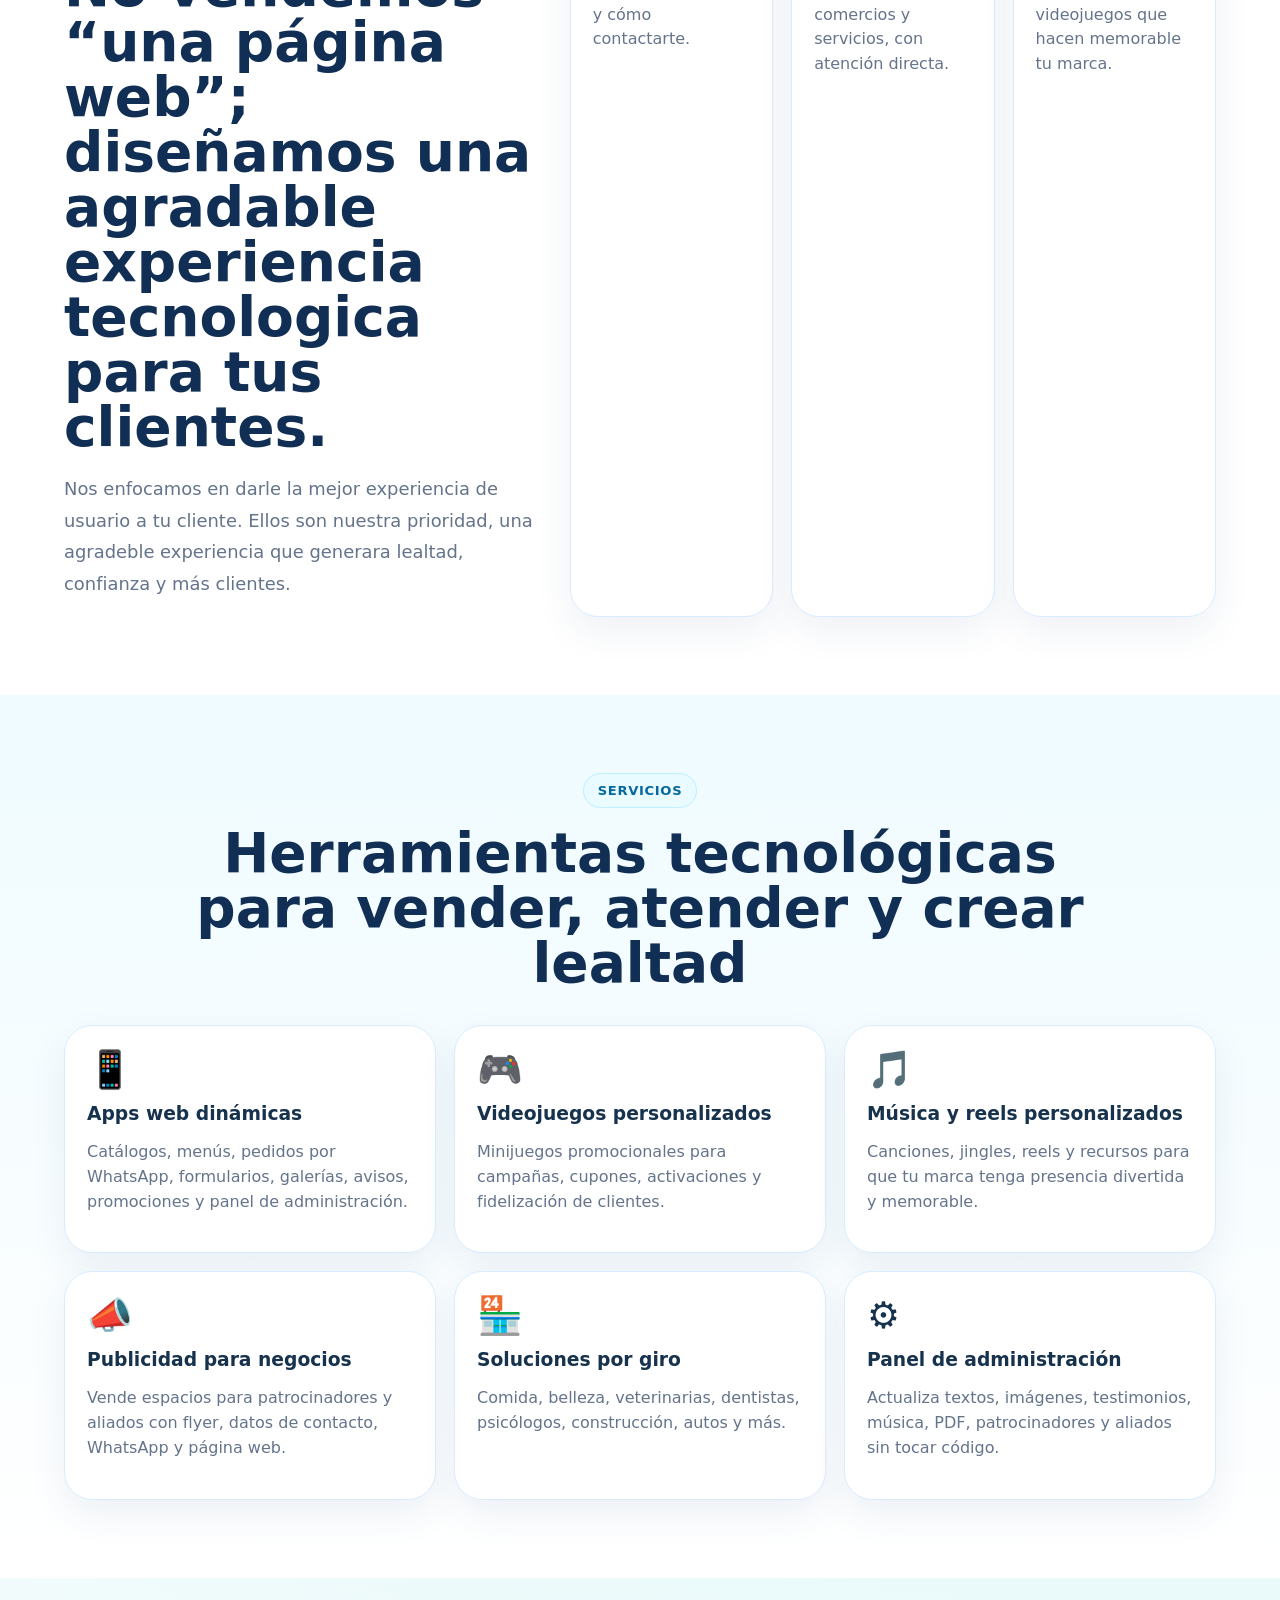
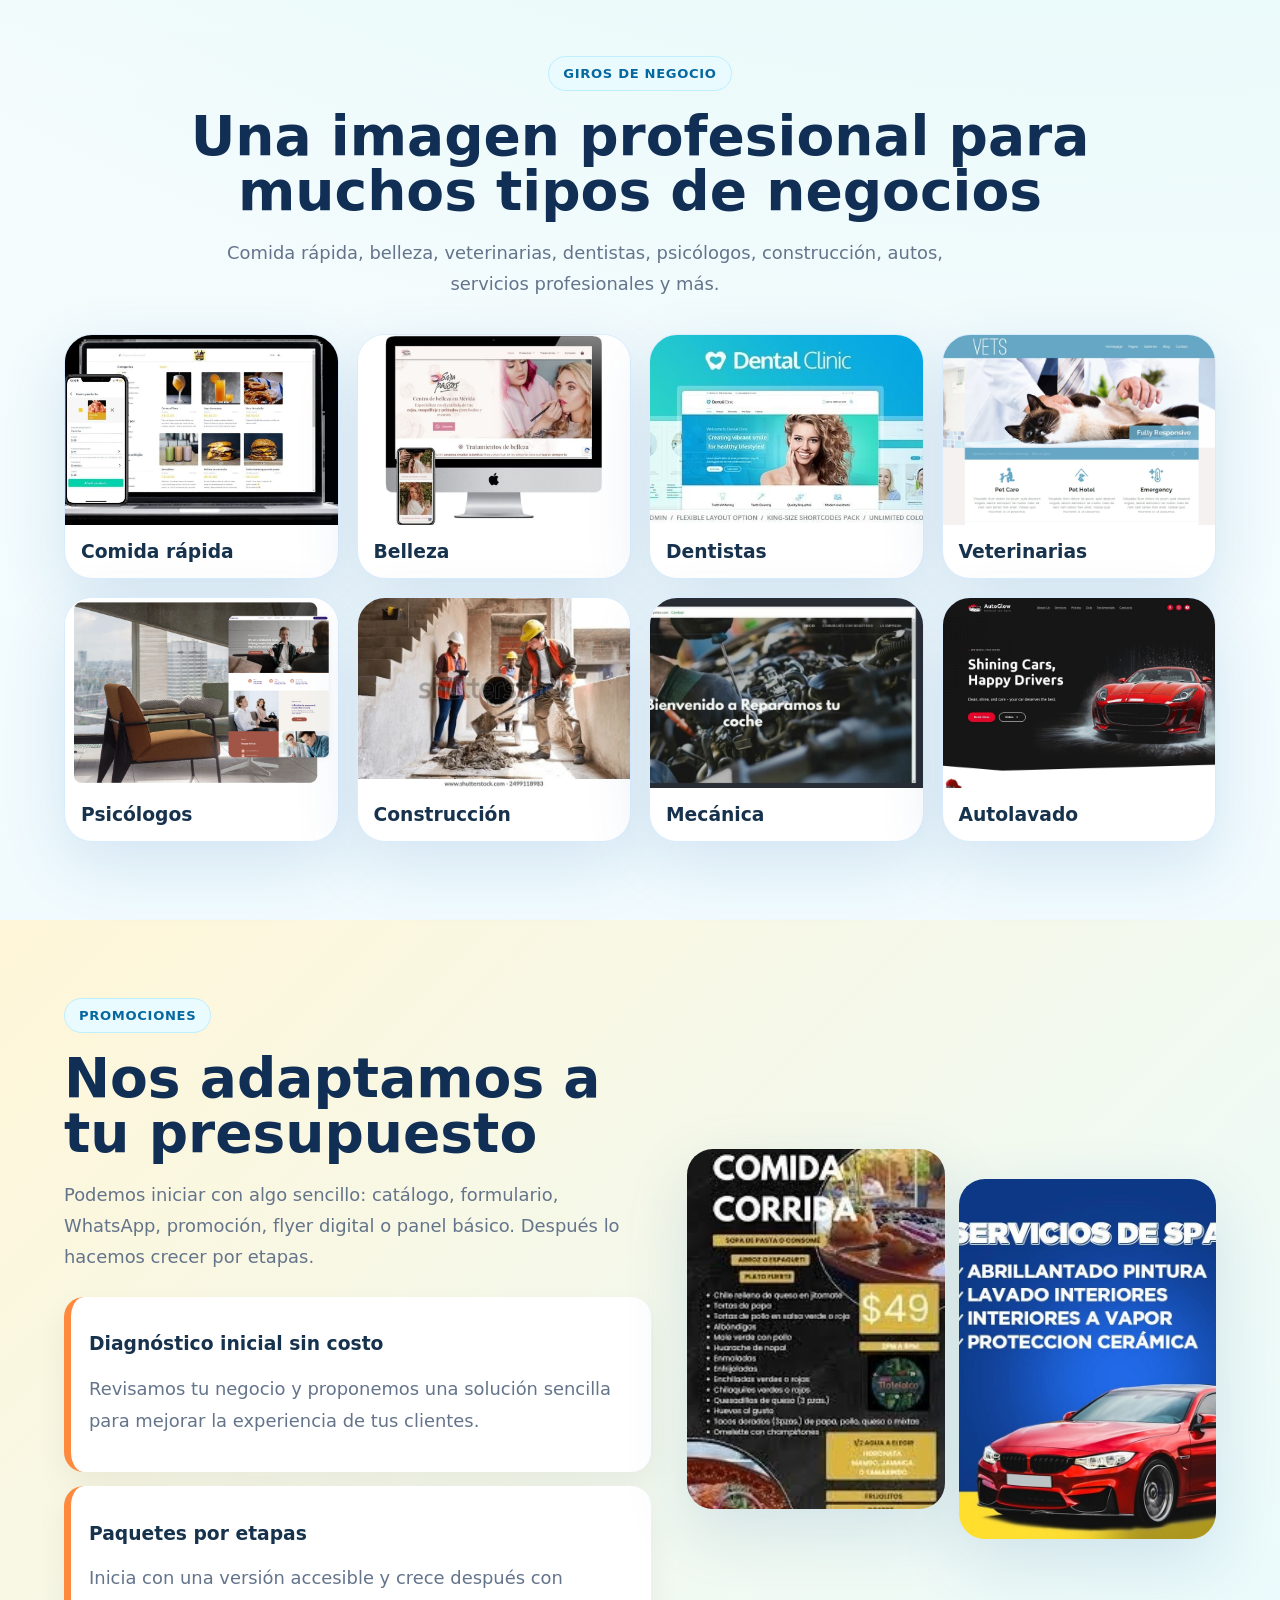
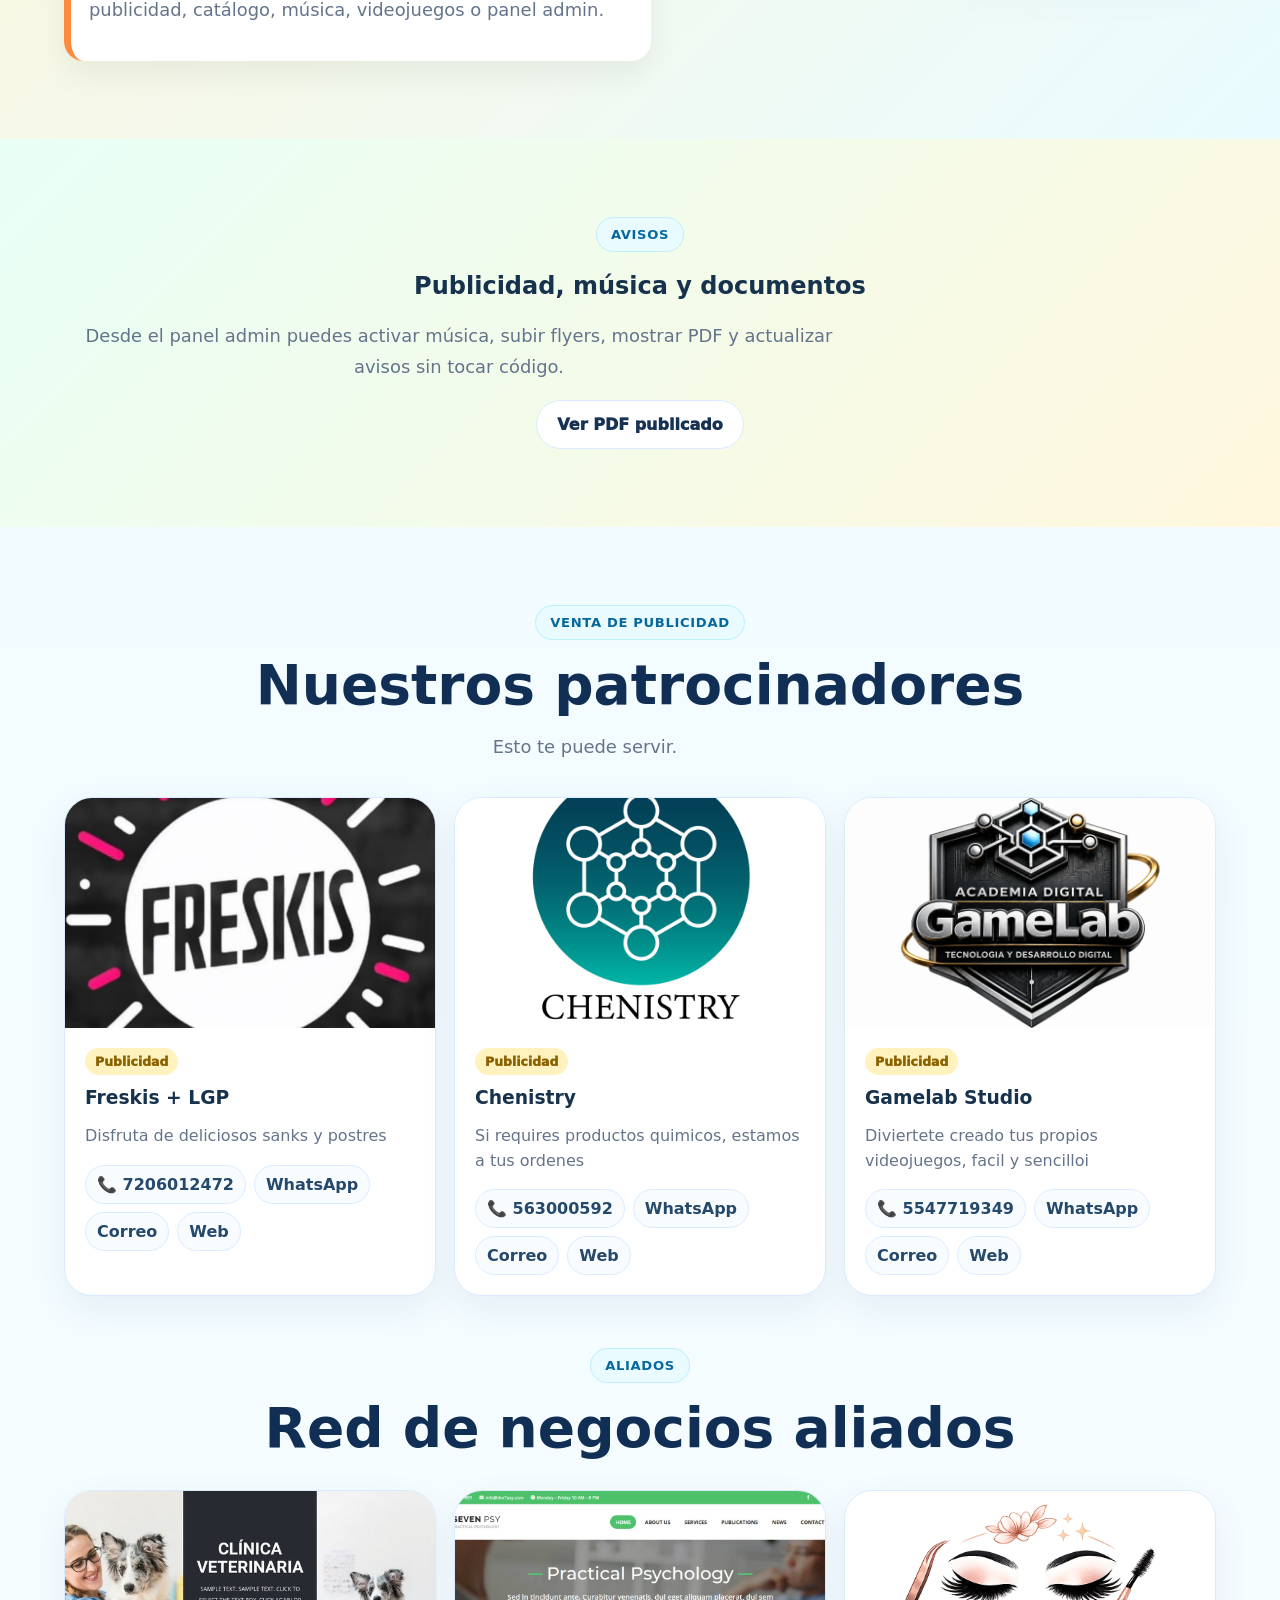
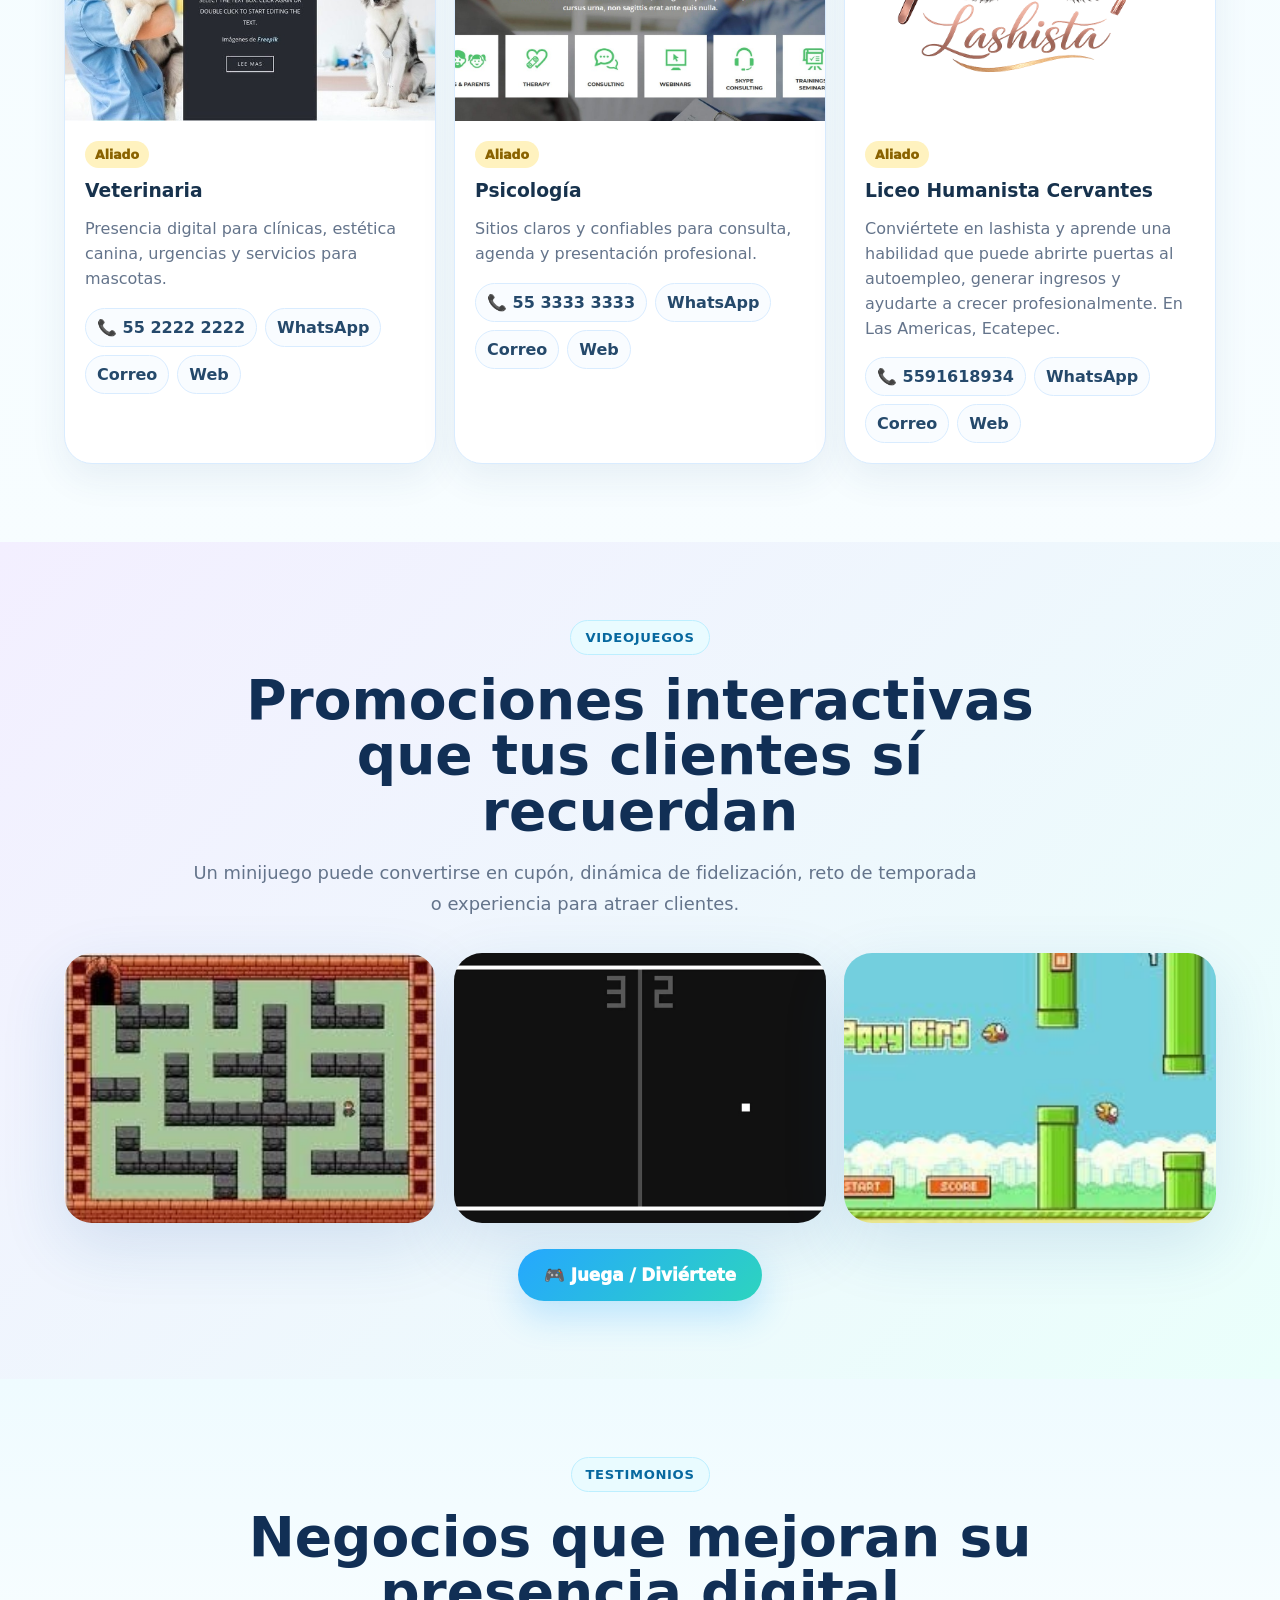
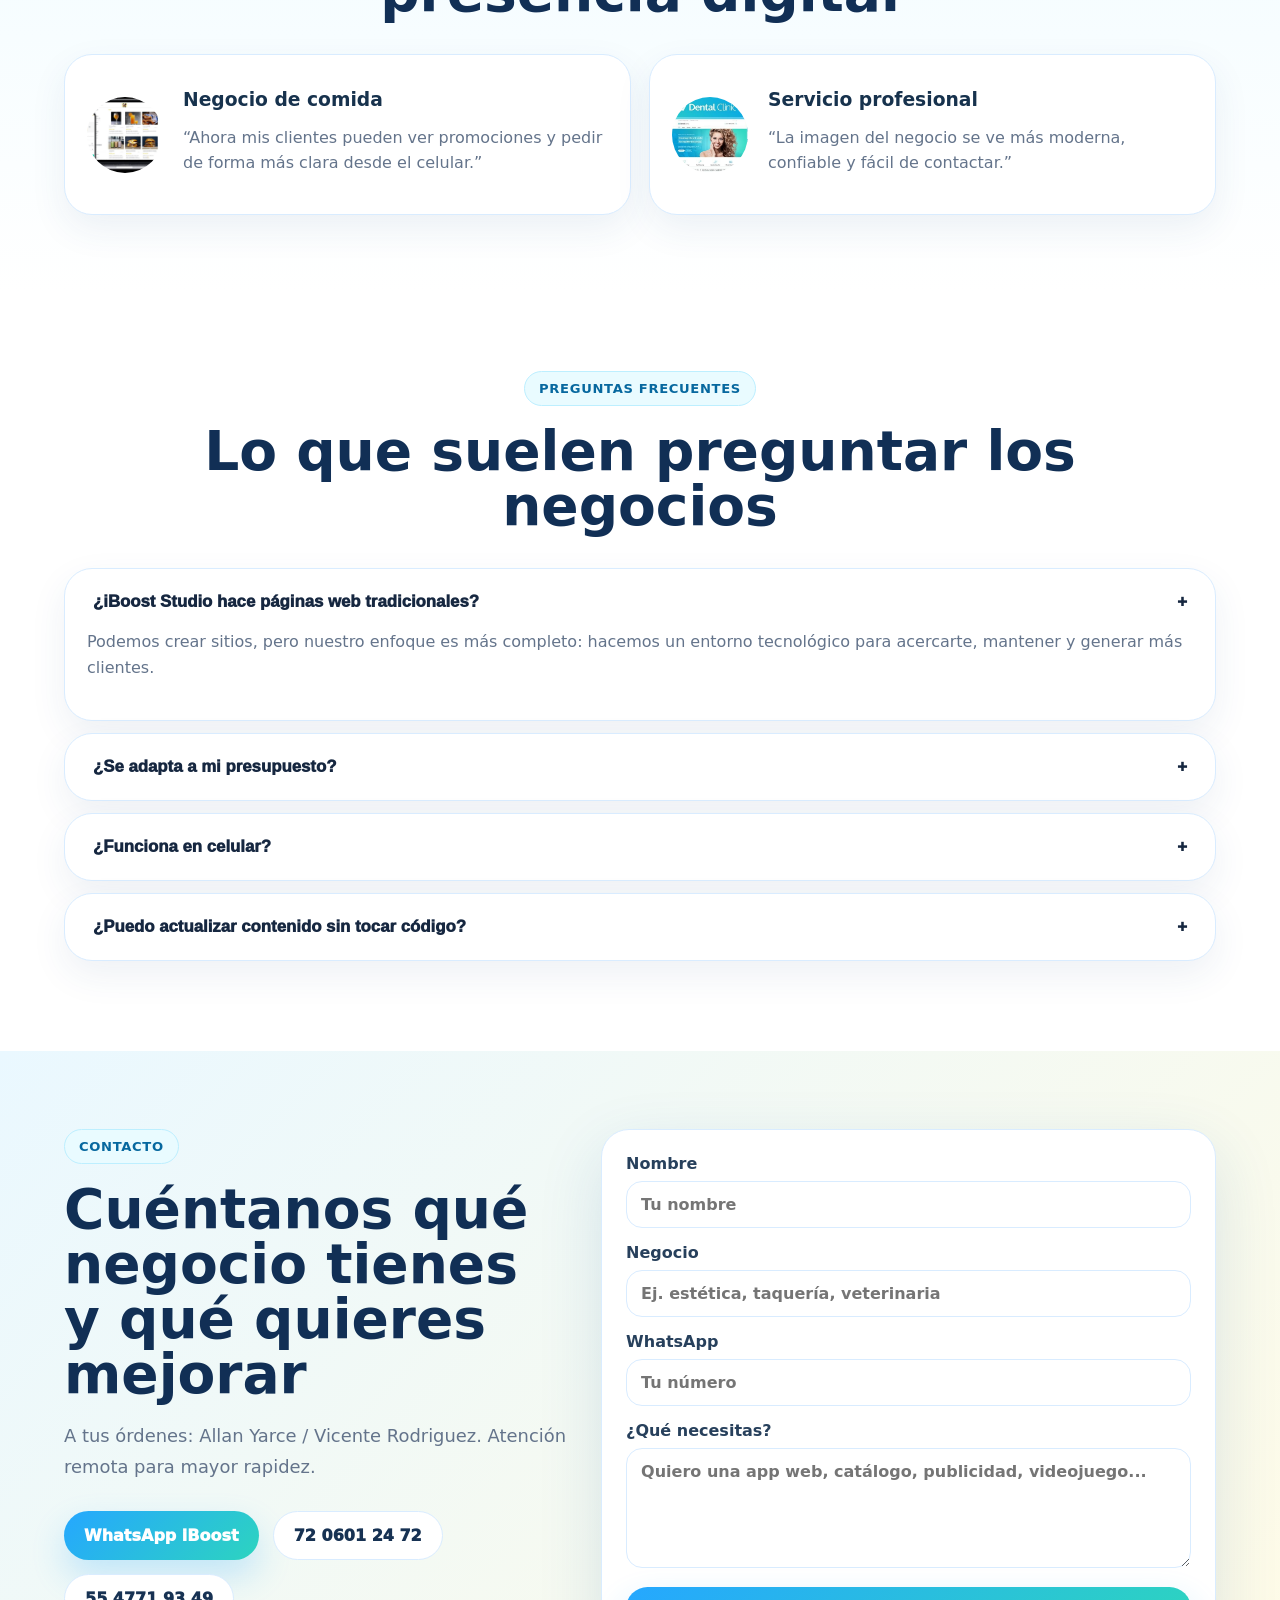
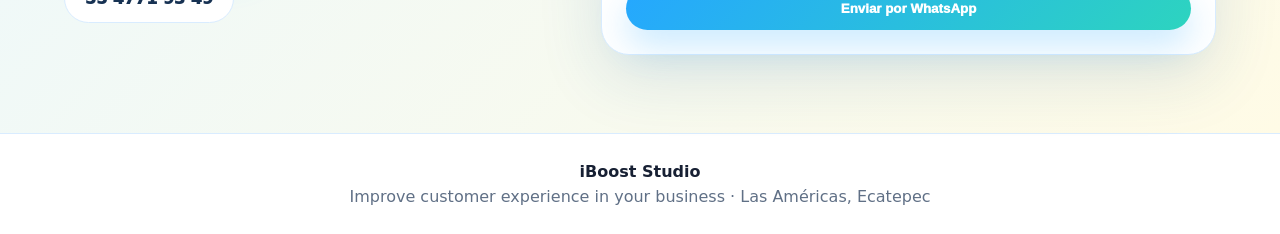
==== commit f0407b4c: "Update index.html" ====
--- a/index.html
+++ b/index.html
@@ -3,8 +3,8 @@
 <head>
   <meta charset="utf-8">
   <meta name="viewport" content="width=device-width,initial-scale=1">
-  <title>iBoost Studio | Tecnología para negocios locales</title>
-  <meta name="description" content="Apps web, publicidad interactiva, videojuegos, música y herramientas digitales para negocios locales.">
+  <title>iBoost Studio | Tecnología para negocios y servicios</title>
+  <meta name="description" content="Apps web, publicidad interactiva, videojuegos, música y herramientas digitales para negocios y servicios.">
   <link rel="stylesheet" href="assets/style.css?v=12">
 </head>
 <body>
@@ -38,10 +38,10 @@
       <a class="btn ghost" href="#servicios">Ver servicios</a>
     </div>
     <div class="trust-row">
-      <span>📍 Las Américas, Ecatepec y alrededores</span>
-      <span>📱 Para iOS / Android</span>
-      <span>⚡ Confiable</span>
-      <span>🧩 Fácil de usar</span>
+      <span>Sitio sustentable</span>
+      <span>Se paga solo</span>
+      <span>Genera ingresos adicionales</span>
+      <span>Forma aliados comerciales</span>
     </div>
   </div>
 
